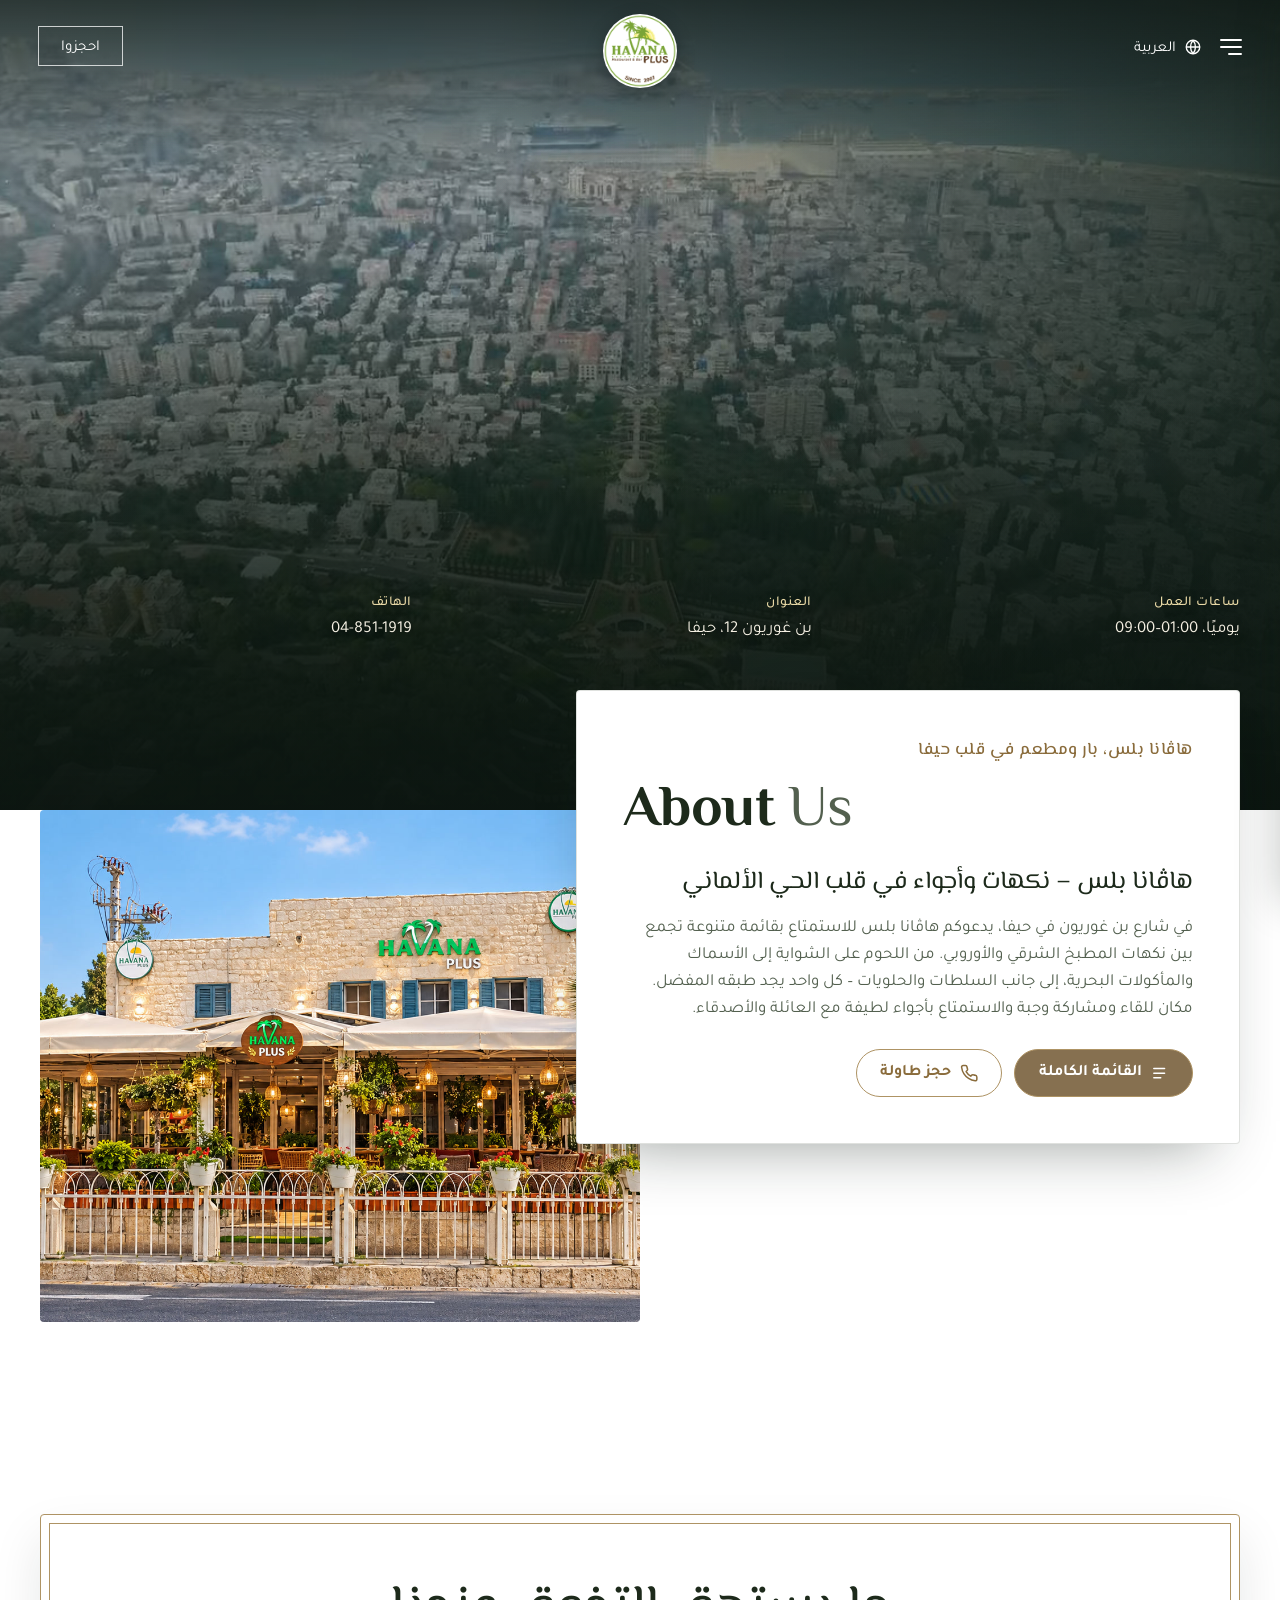
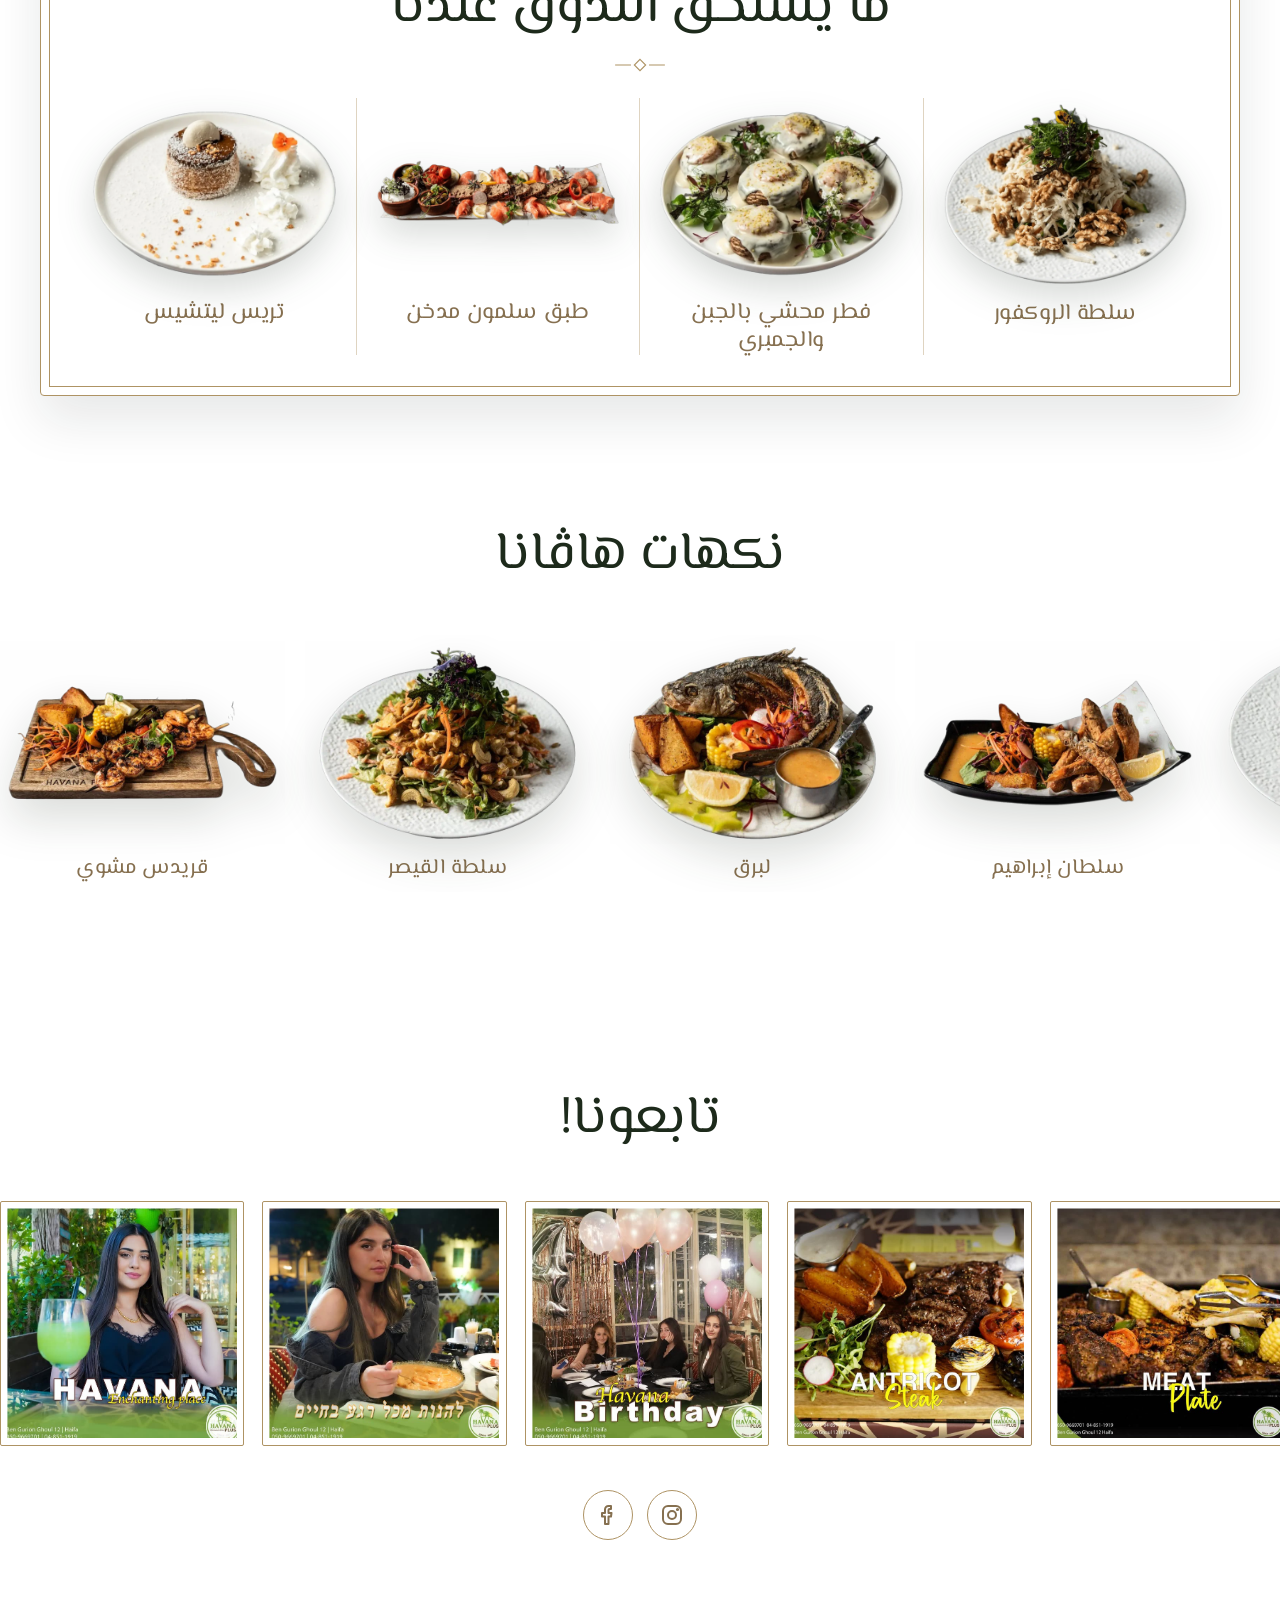
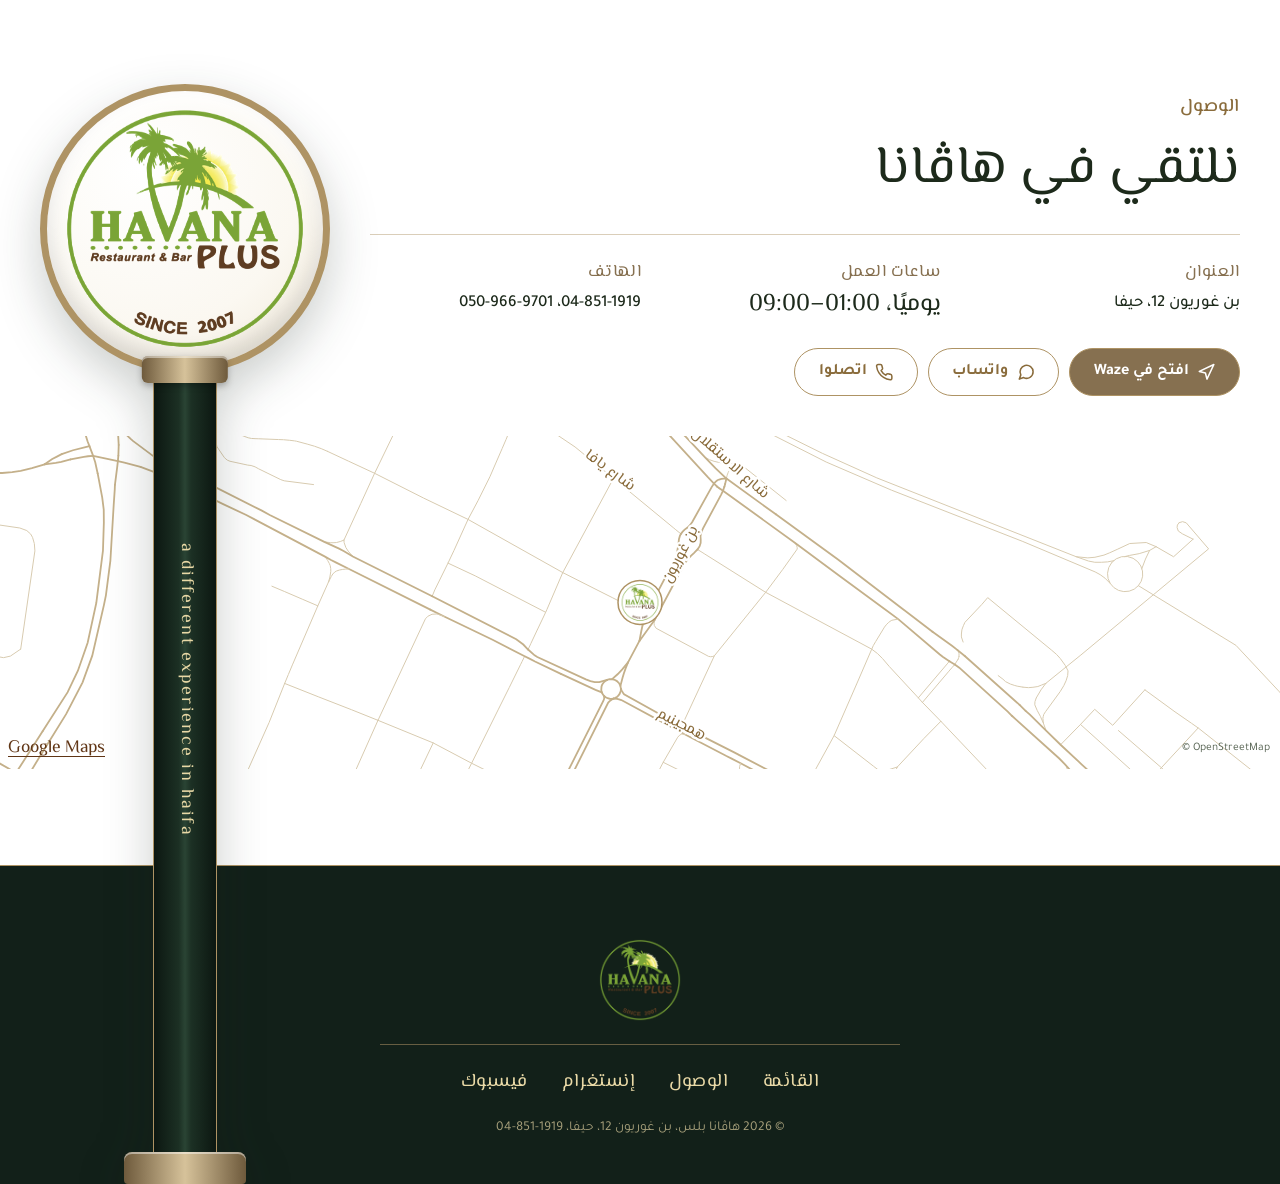
==== ar.html @ 0ad1b4ff "Count visits for the owner's Tafriti insights (t.js) Co-Authored-By: Claude Opus 5.5 <noreply@anthro" ====
<!DOCTYPE html>
<html lang="ar" dir="rtl">
<head>
<meta charset="utf-8">
<meta name="viewport" content="width=device-width, initial-scale=1">
<title>هاڤانا بلس، مطعم وبار في حيفا منذ 2007</title>
<meta name="description" content="مطعم وبار في بن غوريون 12، حيفا، عند سفح الحدائق البهائية. مشاوي، أسماك ومأكولات بحرية، باستا، كوكتيلات وأراجيل، منذ 2007. قائمة رقمية بالعربية والعبرية والإنجليزية والروسية.">
<meta name="theme-color" content="#122019">
<meta property="og:title" content="هاڤانا بلس، مطعم وبار في حيفا">
<meta property="og:description" content="مشاوي، أسماك ومأكولات بحرية، كوكتيلات وأراجيل في بن غوريون 12، حيفا. منذ 2007.">
<meta property="og:image" content="https://havanaplushaifa.com/assets/img/menu/meat-platter.jpg">
<link rel="icon" href="assets/img/favicon-48.png" type="image/png">
<link rel="apple-touch-icon" href="assets/img/favicon-180.png">
<link rel="alternate" hreflang="he" href="https://havanaplushaifa.com/">
<link rel="alternate" hreflang="ar" href="https://havanaplushaifa.com/ar.html">
<link rel="alternate" hreflang="en" href="https://havanaplushaifa.com/en.html">
<link rel="alternate" hreflang="ru" href="https://havanaplushaifa.com/ru.html">
<link rel="preconnect" href="https://fonts.googleapis.com">
<link rel="preconnect" href="https://fonts.gstatic.com" crossorigin>
<link href="https://fonts.googleapis.com/css2?family=Tajawal:wght@400;500;700;800&family=Jost:wght@400;500&family=El+Messiri:wght@400;500;600;700&display=swap" rel="stylesheet">
<link rel="stylesheet" href="assets/css/styles.css?v=20261010g">
</head>
<body>

<svg width="0" height="0" style="position:absolute" aria-hidden="true" focusable="false">
  <symbol id="i-phone" viewBox="0 0 24 24"><path fill="none" stroke="currentColor" stroke-width="2" stroke-linecap="round" stroke-linejoin="round" d="M22 16.9v3a2 2 0 0 1-2.2 2 19.8 19.8 0 0 1-8.6-3.1 19.5 19.5 0 0 1-6-6A19.8 19.8 0 0 1 2.1 4.2 2 2 0 0 1 4.1 2h3a2 2 0 0 1 2 1.7c.1.9.4 1.8.7 2.7a2 2 0 0 1-.5 2.1L8 9.8a16 16 0 0 0 6 6l1.3-1.3a2 2 0 0 1 2.1-.4c.9.3 1.8.6 2.7.7a2 2 0 0 1 1.7 2z"/></symbol>
  <symbol id="i-nav" viewBox="0 0 24 24"><path fill="none" stroke="currentColor" stroke-width="2" stroke-linejoin="round" d="m3 11 19-9-9 19-2-8-8-2z"/></symbol>
  <symbol id="i-menu" viewBox="0 0 24 24"><path fill="none" stroke="currentColor" stroke-width="2" stroke-linecap="round" d="M5 6h14M5 12h14M5 18h9"/></symbol>
  <symbol id="i-chat" viewBox="0 0 24 24"><path fill="none" stroke="currentColor" stroke-width="2" stroke-linejoin="round" d="M21 11.5a8.4 8.4 0 0 1-12.3 7.5L3 21l2-5.5A8.5 8.5 0 1 1 21 11.5z"/></symbol>
  <symbol id="i-insta" viewBox="0 0 24 24"><g fill="none" stroke="currentColor" stroke-width="2"><rect x="3" y="3" width="18" height="18" rx="5"/><circle cx="12" cy="12" r="4"/><circle cx="17.5" cy="6.5" r=".6" fill="currentColor"/></g></symbol>
</svg>

<a class="skip" href="#main">انتقل إلى المحتوى</a>

<header class="site-head" data-head>
  <div class="head-inner">
    <div class="head-start">
      <a class="head-menu" href="https://tafriti.com/havana-plus/menu" aria-label="القائمة"><span class="head-burger" aria-hidden="true"></span><span class="head-menu-label">القائمة</span></a>
      <details class="lang">
          <summary aria-label="اختيار اللغة" title="اختيار اللغة">
            <svg viewBox="0 0 24 24" aria-hidden="true"><g fill="none" stroke="currentColor" stroke-width="1.8"><circle cx="12" cy="12" r="9"/><path d="M3 12h18M12 3a14 14 0 0 1 0 18M12 3a14 14 0 0 0 0 18"/></g></svg><span class="lang-label">العربية</span>
          </summary>
          <ul class="lang-menu">
            <li><a href="index.html" lang="he" hreflang="he">עברית</a></li>
            <li><a href="ar.html" lang="ar" hreflang="ar" aria-current="true">العربية</a></li>
            <li><a href="en.html" lang="en" hreflang="en">English</a></li>
            <li><a href="ru.html" lang="ru" hreflang="ru">Русский</a></li>
          </ul>
        </details>
    </div>
    <a class="head-logo" href="ar.html" aria-label="هاڤانا بلس، الصفحة الرئيسية"><img src="assets/img/logo.png" alt="" width="128" height="128"></a>
    <div class="head-end">
      <a class="head-reserve" href="tel:+97248511919">احجزوا</a>
    </div>
  </div>
</header>
<script src="assets/js/lang-menu.js" defer></script>
<script src="assets/js/site-head.js?v=20261005k" defer></script>

<main id="main">

  <section class="hero">
    <div class="shell">
      <div class="hero-grid">
        <div class="hero-media">
          <video class="hero-video" autoplay muted loop playsinline preload="auto" poster="assets/img/hero-poster.jpg" aria-label="الحدائق البهائية وبن غوريون من الأعلى، ثم سهرة في هاڤانا بلس: اللافتة، الشرفة المليئة والكوكتيلات">
            <source src="assets/video/hero-720-vp9.mp4" type='video/mp4; codecs="vp09.00.40.08"'>
            <source src="assets/video/hero-720.mp4" type="video/mp4">
          </video>
        </div>
        <script src="assets/js/hero-video.js?v=20261006h" defer></script>
      </div>
      <dl class="hero-info">
        <div><dt>ساعات العمل</dt><dd>يوميًا، <span class="ltr">09:00–01:00</span></dd></div>
        <div><dt>العنوان</dt><dd><a href="#visit">بن غوريون 12، حيفا</a></dd></div>
        <div><dt>الهاتف</dt><dd><a href="tel:+97248511919" class="ltr">04-851-1919</a></dd></div>
      </dl>
    </div>
  </section>

  <section class="section about" id="about">
    <div class="shell about-grid">
      <div class="about-card">
        <p class="eyebrow">هاڤانا بلس، بار ومطعم في قلب حيفا</p>
        <h1 class="split" lang="en" dir="ltr"><b>About</b> <span>Us</span></h1>
        <p class="about-lede">هاڤانا بلس – نكهات وأجواء في قلب الحي الألماني</p>
        <p>في شارع بن غوريون في حيفا، يدعوكم هاڤانا بلس للاستمتاع بقائمة متنوعة تجمع بين نكهات المطبخ الشرقي والأوروبي. من اللحوم على الشواية إلى الأسماك والمأكولات البحرية، إلى جانب السلطات والحلويات – كل واحد يجد طبقه المفضل. مكان للقاء ومشاركة وجبة والاستمتاع بأجواء لطيفة مع العائلة والأصدقاء.</p>
        <div class="about-actions">
          <a class="btn btn-gold" href="https://tafriti.com/havana-plus/menu"><svg><use href="#i-menu"/></svg>القائمة الكاملة</a>
          <a class="btn btn-gold-o" href="tel:+97248511919"><svg><use href="#i-phone"/></svg>حجز طاولة</a>
        </div>
      </div>
      <figure class="about-photo">
        <img src="assets/img/gallery/storefront-daylight-wide.jpg" alt="واجهة هاڤانا بلس في بن غوريون نهارًا، اللافتة الخضراء والشرفة المزهرة" width="1600" height="900" loading="lazy">
      </figure>
    </div>
  </section>

  <section class="section picks" id="picks" aria-labelledby="picks-title">
    <div class="shell">
      <div class="picks-card">
      <div class="section-head picks-head">
        <h2 class="section-title" id="picks-title">ما يستحق التذوق عندنا</h2>
      </div>
      <svg class="picks-orn" viewBox="0 0 46 12" aria-hidden="true"><path d="M1 6h14M31 6h14"/><path d="M23 1l5 5-5 5-5-5z"/></svg>
      <ul class="picks-grid">
        <li class="pick">
          <img src="assets/img/picks/sal-roquefort.webp" alt="" width="1200" height="900" loading="lazy">
          <span class="pick-name">سلطة الروكفور</span>
        </li>
        <li class="pick">
          <img src="assets/img/picks/petro-shrimps.webp" alt="" width="1200" height="900" loading="lazy">
          <span class="pick-name">فطر محشي بالجبن والجمبري</span>
        </li>
        <li class="pick">
          <img src="assets/img/picks/plate-salmon.webp" alt="" width="1200" height="900" loading="lazy">
          <span class="pick-name">طبق سلمون مدخن</span>
        </li>
        <li class="pick">
          <img src="assets/img/picks/dessert-tres-leches.webp" alt="" width="1200" height="900" loading="lazy">
          <span class="pick-name">تريس ليتشيس</span>
        </li>
      </ul>
      </div>
    </div>
  </section>

  <section class="section sig" id="kitchen" style="padding-top:0">
    <div class="shell">
      <div class="section-head sig-head">
        <h2 class="section-title">نكهات هاڤانا</h2>
      </div>
    </div>
    <div class="dish-marquee" role="region" aria-label="أطباق يرجع الناس من أجلها">
      <ul class="dish-track">
        <li><a href="https://tafriti.com/havana-plus/menu">
          <img src="assets/img/signature/shrimp-grilled.webp" alt="قريدس مشوي" width="1400" height="1000" loading="lazy">
          <span class="dish-name">قريدس مشوي</span>
        </a></li>
        <li><a href="https://tafriti.com/havana-plus/menu">
          <img src="assets/img/signature/sal-caesar.webp" alt="سلطة القيصر" width="1400" height="1000" loading="lazy">
          <span class="dish-name">سلطة القيصر</span>
        </a></li>
        <li><a href="https://tafriti.com/havana-plus/menu">
          <img src="assets/img/signature/lavrak.webp" alt="لبرق" width="1400" height="1000" loading="lazy">
          <span class="dish-name">لبرق</span>
        </a></li>
        <li><a href="https://tafriti.com/havana-plus/menu">
          <img src="assets/img/signature/barbounia.webp" alt="سلطان إبراهيم" width="1400" height="1000" loading="lazy">
          <span class="dish-name">سلطان إبراهيم</span>
        </a></li>
        <li><a href="https://tafriti.com/havana-plus/menu">
          <img src="assets/img/signature/pasta-pesto.webp" alt="باستا بيستو بالبشاميل" width="1400" height="1000" loading="lazy">
          <span class="dish-name">بيستو بالبشاميل</span>
        </a></li>
        <li><a href="https://tafriti.com/havana-plus/menu">
          <img src="assets/img/signature/pasta-fungi.webp" alt="باستا فطر بالبشاميل" width="1400" height="1000" loading="lazy">
          <span class="dish-name">فطر بالبشاميل</span>
        </a></li>
        <li><a href="https://tafriti.com/havana-plus/menu">
          <img src="assets/img/signature/dessert-biscuit.webp" alt="كعكة البسكويت" width="1400" height="1000" loading="lazy">
          <span class="dish-name">كعكة البسكويت</span>
        </a></li>
        <li><a href="https://tafriti.com/havana-plus/menu">
          <img src="assets/img/signature/dessert-pecan.webp" alt="فطيرة البيكان" width="1400" height="1000" loading="lazy">
          <span class="dish-name">فطيرة البيكان</span>
        </a></li>
        <li><a href="https://tafriti.com/havana-plus/menu">
          <img src="assets/img/signature/pasta-bolognese.webp" alt="باستا بولونيز" width="1400" height="1000" loading="lazy">
          <span class="dish-name">بولونيز</span>
        </a></li>
        <li aria-hidden="true"><a href="https://tafriti.com/havana-plus/menu" tabindex="-1">
          <img src="assets/img/signature/shrimp-grilled.webp" alt="" width="1400" height="1000" loading="lazy">
          <span class="dish-name">قريدس مشوي</span>
        </a></li>
        <li aria-hidden="true"><a href="https://tafriti.com/havana-plus/menu" tabindex="-1">
          <img src="assets/img/signature/sal-caesar.webp" alt="" width="1400" height="1000" loading="lazy">
          <span class="dish-name">سلطة القيصر</span>
        </a></li>
        <li aria-hidden="true"><a href="https://tafriti.com/havana-plus/menu" tabindex="-1">
          <img src="assets/img/signature/lavrak.webp" alt="" width="1400" height="1000" loading="lazy">
          <span class="dish-name">لبرق</span>
        </a></li>
        <li aria-hidden="true"><a href="https://tafriti.com/havana-plus/menu" tabindex="-1">
          <img src="assets/img/signature/barbounia.webp" alt="" width="1400" height="1000" loading="lazy">
          <span class="dish-name">سلطان إبراهيم</span>
        </a></li>
        <li aria-hidden="true"><a href="https://tafriti.com/havana-plus/menu" tabindex="-1">
          <img src="assets/img/signature/pasta-pesto.webp" alt="" width="1400" height="1000" loading="lazy">
          <span class="dish-name">بيستو بالبشاميل</span>
        </a></li>
        <li aria-hidden="true"><a href="https://tafriti.com/havana-plus/menu" tabindex="-1">
          <img src="assets/img/signature/pasta-fungi.webp" alt="" width="1400" height="1000" loading="lazy">
          <span class="dish-name">فطر بالبشاميل</span>
        </a></li>
        <li aria-hidden="true"><a href="https://tafriti.com/havana-plus/menu" tabindex="-1">
          <img src="assets/img/signature/dessert-biscuit.webp" alt="" width="1400" height="1000" loading="lazy">
          <span class="dish-name">كعكة البسكويت</span>
        </a></li>
        <li aria-hidden="true"><a href="https://tafriti.com/havana-plus/menu" tabindex="-1">
          <img src="assets/img/signature/dessert-pecan.webp" alt="" width="1400" height="1000" loading="lazy">
          <span class="dish-name">فطيرة البيكان</span>
        </a></li>
        <li aria-hidden="true"><a href="https://tafriti.com/havana-plus/menu" tabindex="-1">
          <img src="assets/img/signature/pasta-bolognese.webp" alt="" width="1400" height="1000" loading="lazy">
          <span class="dish-name">بولونيز</span>
        </a></li>
      </ul>
    </div>
  </section>

  <section class="section social" id="social" style="padding-top:0">
    <div class="shell">
      <h2 class="section-title social-title">تابعونا!</h2>
    </div>
    <div class="social-marquee">
      <ul class="social-track">
        <li><a href="https://www.instagram.com/havanaplus/p/Cfb6S7LquSJ/" target="_blank" rel="noopener"><img src="assets/img/instagram/ig-01.jpg" alt="ضيفة مع ليمون ونعناع على الشرفة" width="900" height="882" loading="lazy"></a></li>
        <li><a href="https://www.instagram.com/havanaplus/p/CdjQgDQKO1g/" target="_blank" rel="noopener"><img src="assets/img/instagram/ig-02.jpg" alt="مساء على شرفة هاڤانا" width="900" height="882" loading="lazy"></a></li>
        <li><a href="https://www.instagram.com/havanaplus/p/Cb3GjvYKo10/" target="_blank" rel="noopener"><img src="assets/img/instagram/ig-03.jpg" alt="عيد ميلاد مع البالونات" width="900" height="882" loading="lazy"></a></li>
        <li><a href="https://www.instagram.com/havanaplus/p/Ca9UXxuKeib/" target="_blank" rel="noopener"><img src="assets/img/instagram/ig-04.jpg" alt="ستيك وبطاطا من الشواية" width="900" height="900" loading="lazy"></a></li>
        <li><a href="https://www.instagram.com/havanaplus/p/CbAgnomKZbI/" target="_blank" rel="noopener"><img src="assets/img/instagram/ig-05.jpg" alt="مشاوي مع خبز الصاج" width="900" height="900" loading="lazy"></a></li>
        <li><a href="https://www.instagram.com/havanaplus/p/Caxqzz8KWdG/" target="_blank" rel="noopener"><img src="assets/img/instagram/ig-06.jpg" alt="ركن الأرجيلة والبيرة" width="900" height="900" loading="lazy"></a></li>
        <li><a href="https://www.instagram.com/havanaplus/p/CPG3Ck1nOLJ/" target="_blank" rel="noopener"><img src="assets/img/instagram/ig-07.jpg" alt="كوكتيلات البيت" width="900" height="900" loading="lazy"></a></li>
        <li><a href="https://www.instagram.com/havanaplus/p/CPD8LntH8oJ/" target="_blank" rel="noopener"><img src="assets/img/instagram/ig-08.jpg" alt="كنافة" width="768" height="768" loading="lazy"></a></li>
        <li aria-hidden="true"><a href="https://www.instagram.com/havanaplus/p/Cfb6S7LquSJ/" target="_blank" rel="noopener" tabindex="-1"><img src="assets/img/instagram/ig-01.jpg" alt="" width="900" height="882" loading="lazy"></a></li>
        <li aria-hidden="true"><a href="https://www.instagram.com/havanaplus/p/CdjQgDQKO1g/" target="_blank" rel="noopener" tabindex="-1"><img src="assets/img/instagram/ig-02.jpg" alt="" width="900" height="882" loading="lazy"></a></li>
        <li aria-hidden="true"><a href="https://www.instagram.com/havanaplus/p/Cb3GjvYKo10/" target="_blank" rel="noopener" tabindex="-1"><img src="assets/img/instagram/ig-03.jpg" alt="" width="900" height="882" loading="lazy"></a></li>
        <li aria-hidden="true"><a href="https://www.instagram.com/havanaplus/p/Ca9UXxuKeib/" target="_blank" rel="noopener" tabindex="-1"><img src="assets/img/instagram/ig-04.jpg" alt="" width="900" height="900" loading="lazy"></a></li>
        <li aria-hidden="true"><a href="https://www.instagram.com/havanaplus/p/CbAgnomKZbI/" target="_blank" rel="noopener" tabindex="-1"><img src="assets/img/instagram/ig-05.jpg" alt="" width="900" height="900" loading="lazy"></a></li>
        <li aria-hidden="true"><a href="https://www.instagram.com/havanaplus/p/Caxqzz8KWdG/" target="_blank" rel="noopener" tabindex="-1"><img src="assets/img/instagram/ig-06.jpg" alt="" width="900" height="900" loading="lazy"></a></li>
        <li aria-hidden="true"><a href="https://www.instagram.com/havanaplus/p/CPG3Ck1nOLJ/" target="_blank" rel="noopener" tabindex="-1"><img src="assets/img/instagram/ig-07.jpg" alt="" width="900" height="900" loading="lazy"></a></li>
        <li aria-hidden="true"><a href="https://www.instagram.com/havanaplus/p/CPD8LntH8oJ/" target="_blank" rel="noopener" tabindex="-1"><img src="assets/img/instagram/ig-08.jpg" alt="" width="768" height="768" loading="lazy"></a></li>
        <li aria-hidden="true"><a href="https://www.instagram.com/havanaplus/p/Cfb6S7LquSJ/" target="_blank" rel="noopener" tabindex="-1"><img src="assets/img/instagram/ig-01.jpg" alt="" width="900" height="882" loading="lazy"></a></li>
        <li aria-hidden="true"><a href="https://www.instagram.com/havanaplus/p/CdjQgDQKO1g/" target="_blank" rel="noopener" tabindex="-1"><img src="assets/img/instagram/ig-02.jpg" alt="" width="900" height="882" loading="lazy"></a></li>
        <li aria-hidden="true"><a href="https://www.instagram.com/havanaplus/p/Cb3GjvYKo10/" target="_blank" rel="noopener" tabindex="-1"><img src="assets/img/instagram/ig-03.jpg" alt="" width="900" height="882" loading="lazy"></a></li>
        <li aria-hidden="true"><a href="https://www.instagram.com/havanaplus/p/Ca9UXxuKeib/" target="_blank" rel="noopener" tabindex="-1"><img src="assets/img/instagram/ig-04.jpg" alt="" width="900" height="900" loading="lazy"></a></li>
        <li aria-hidden="true"><a href="https://www.instagram.com/havanaplus/p/CbAgnomKZbI/" target="_blank" rel="noopener" tabindex="-1"><img src="assets/img/instagram/ig-05.jpg" alt="" width="900" height="900" loading="lazy"></a></li>
        <li aria-hidden="true"><a href="https://www.instagram.com/havanaplus/p/Caxqzz8KWdG/" target="_blank" rel="noopener" tabindex="-1"><img src="assets/img/instagram/ig-06.jpg" alt="" width="900" height="900" loading="lazy"></a></li>
        <li aria-hidden="true"><a href="https://www.instagram.com/havanaplus/p/CPG3Ck1nOLJ/" target="_blank" rel="noopener" tabindex="-1"><img src="assets/img/instagram/ig-07.jpg" alt="" width="900" height="900" loading="lazy"></a></li>
        <li aria-hidden="true"><a href="https://www.instagram.com/havanaplus/p/CPD8LntH8oJ/" target="_blank" rel="noopener" tabindex="-1"><img src="assets/img/instagram/ig-08.jpg" alt="" width="768" height="768" loading="lazy"></a></li>
      </ul>
    </div>
    <div class="social-links">
      <a class="social-btn" href="https://www.instagram.com/havanaplus/" target="_blank" rel="noopener" aria-label="Instagram"><svg><use href="#i-insta"/></svg></a>
      <a class="social-btn" href="https://www.facebook.com/HavanaHaifa/" target="_blank" rel="noopener" aria-label="Facebook"><svg viewBox="0 0 24 24" aria-hidden="true"><path fill="none" stroke="currentColor" stroke-width="2" stroke-linejoin="round" d="M15 3h-2.5A3.5 3.5 0 0 0 9 6.5V10H6v3.5h3V21h3.5v-7.5H15l.5-3.5h-3V7a1 1 0 0 1 1-1H15z"/></svg></a>
    </div>
  </section>

  <section class="section" id="visit" style="padding-top:0">
    <div class="shell visit-grid">
      <div class="visit-card">
        <p class="eyebrow">الوصول</p>
        <h2 class="section-title">نلتقي في هاڤانا</h2>
        <dl class="visit-rows">
          <div><dt>العنوان</dt><dd>بن غوريون 12، حيفا</dd></div>
          <div><dt>ساعات العمل</dt><dd>يوميًا، <span class="ltr">09:00–01:00</span></dd></div>
          <div><dt>الهاتف</dt><dd><a href="tel:+97248511919" class="ltr">04-851-1919</a>، <a href="tel:+972509669701" class="ltr">050-966-9701</a></dd></div>
        </dl>
        <div class="visit-actions">
          <a class="btn btn-palm" href="https://waze.com/ul?q=%D7%A9%D7%93%D7%A8%D7%95%D7%AA%20%D7%91%D7%9F%20%D7%92%D7%95%D7%A8%D7%99%D7%95%D7%9F%2012%20%D7%97%D7%99%D7%A4%D7%94&amp;navigate=yes" target="_blank" rel="noopener"><svg><use href="#i-nav"/></svg>افتح في Waze</a>
          <a class="btn btn-line" href="https://wa.me/972509669701" target="_blank" rel="noopener"><svg><use href="#i-chat"/></svg>واتساب</a>
          <a class="btn btn-line" href="tel:+97248511919"><svg><use href="#i-phone"/></svg>اتصلوا</a>
        </div>
      </div>
      <div class="visit-map" id="map">
        <a class="visit-map-link" href="https://www.google.com/maps/search/?api=1&amp;query=Havana%20Plus%2C%2012%20Ben%20Gurion%20Blvd%2C%20Haifa" target="_blank" rel="noopener" aria-label="فتح موقع هاڤانا بلس في خرائط Google">
          <svg viewBox="0 0 560 660" preserveAspectRatio="xMidYMid slice" aria-hidden="true" focusable="false">
    <defs>
      <clipPath id="map-pin-clip"><circle cx="280" cy="330" r="21"/></clipPath>
    </defs>
    <path class="map-street is-main" d="M-604.1 888.4 L-609.7 897.7"/>
    <path class="map-street is-main" d="M655.9 704.9 L651.5 704.2 L646.7 702.6 L458.6 604.4 L450.1 600.0 L358.6 553.6 L344.8 547.0 L251.4 495.2 L249.7 492.8 L246.9 488.0 L245.7 485.3"/>
    <path class="map-street is-main" d="M215.5 498.2 L215.7 502.6 L214.5 506.2 L121.6 690.8"/>
    <path class="map-street is-main" d="M-77.8 1118.7 L-77.0 1111.8 L-75.6 1105.7 L-71.7 1095.8 L-24.2 1000.5 L3.3 946.4"/>
    <path class="map-street" d="M-190.8 541.9 L-91.6 582.5 L-22.6 619.0 L40.7 650.5 L121.6 690.8"/>
    <path class="map-street is-main" d="M650.5 720.7 L651.6 726.2 L654.1 731.2 L658.5 735.9 L664.0 739.1 L670.2 740.6 L676.6 740.1 L682.5 737.8 L687.5 733.8"/>
    <path class="map-street" d="M742.3 625.8 L713.2 634.9"/>
    <path class="map-street" d="M383.3 234.9 L391.5 240.0 L395.3 242.4 L505.8 311.9"/>
    <path class="map-street" d="M1244.5 971.3 L1281.3 1001.8 L1324.4 1041.5 L1346.5 1061.9 L1368.6 1078.8 L1386.3 1087.7 L1391.9 1090.5"/>
    <path class="map-street" d="M1036.9 1162.4 L1012.4 1194.6 L998.1 1205.1 L968.4 1225.8 L938.0 1262.7 L912.7 1296.0"/>
    <path class="map-street" d="M491.9 1017.5 L553.4 1052.8 L570.6 1063.5 L628.5 1093.3 L676.5 1130.8 L730.5 1165.0 L862.6 1258.8"/>
    <path class="map-street" d="M955.5 1468.9 L913.1 1435.0 L875.2 1404.3 L861.3 1392.9"/>
    <path class="map-street" d="M1146.8 1407.9 L1138.6 1417.2 L1120.9 1437.0 L1069.5 1498.5"/>
    <path class="map-street" d="M1168.7 1410.4 L1162.0 1412.1 L1156.9 1414.4 L1152.1 1417.2 L1147.7 1418.8 L1143.5 1417.5 L1138.6 1417.2"/>
    <path class="map-street" d="M1034.2 1493.3 L994.1 1364.1 L991.0 1356.3 L985.9 1349.3 L979.7 1343.6 L921.1 1299.1 L917.9 1299.1 L916.4 1300.1"/>
    <path class="map-street" d="M-348.0 844.0 L-342.5 844.4 L-338.6 843.8 L-334.9 843.0 L-330.2 840.8 L-282.6 747.6 L-190.8 541.9"/>
    <path class="map-street is-main" d="M-658.7 -802.0 L-669.9 -777.7"/>
    <path class="map-street" d="M558.2 222.7 L561.4 227.7 L562.4 231.1 L562.5 234.2 L536.5 270.8 L505.8 311.9 L413.6 426.0 L360.1 541.2 L357.9 543.4 L352.1 546.3 L344.8 547.0"/>
    <path class="map-street" d="M353.5 206.9 L344.4 199.5 L340.8 196.5 L232.3 107.2 L163.3 50.7 L123.5 23.9 L89.3 4.3"/>
    <path class="map-street" d="M413.6 426.0 L409.8 427.4 L406.7 427.6 L403.2 427.0 L309.0 376.5 L305.7 371.4 L305.4 368.3 L305.6 365.2 L306.2 361.7"/>
    <path class="map-street" d="M62.4 -30.8 L58.5 -30.1 L54.9 -28.3 L52.0 -25.7 L49.3 -21.2 L48.4 -17.2 L48.7 -13.2 L50.0 -9.4 L52.5 -5.9 L55.9 -3.4 L59.8 -1.8 L64.0 -1.5 L68.2 -2.4 L72.5 -4.9 L75.7 -8.7 L77.4 -13.3 L77.6 -18.1 L76.1 -22.8 L73.3 -26.7 L70.1 -29.0 L66.3 -30.4 L62.4 -30.8"/>
    <path class="map-street" d="M55.9 -3.4 L39.3 37.3 L32.4 53.3 L20.2 81.3 L10.3 104.3 L-10.8 146.7 L-29.0 180.9 L-54.4 237.0 L-65.0 259.4 L-88.7 307.5 L-93.4 318.9"/>
    <path class="map-street" d="M-196.9 98.0 L-108.7 142.6 L-29.0 180.9 L141.2 276.4"/>
    <path class="map-street is-main" d="M-822.7 647.3 L-814.8 634.0 L-800.9 610.8 L-751.2 530.8 L-721.6 473.7 L-704.2 425.7 L-683.1 334.0 L-679.7 317.3 L-671.7 255.5 L-670.0 227.2 L-665.7 155.0 L-663.8 126.9 L-663.5 118.8"/>
    <path class="map-street" d="M-220.1 1057.2 L-268.9 1135.6 L-280.7 1185.7 L-271.2 1206.6 L-255.6 1231.0"/>
    <path class="map-street" d="M856.1 895.3 L827.4 949.5 L808.6 1007.5"/>
    <path class="map-street" d="M1043.7 621.0 L1046.4 625.2 L1047.6 629.4 L1047.3 635.5 L1046.2 641.9 L1043.2 649.8 L1039.2 656.8 L983.6 722.1"/>
    <path class="map-street" d="M251.4 752.1 L129.7 696.1"/>
    <path class="map-street" d="M-924.1 1047.4 L-1022.5 993.6"/>
    <path class="map-street is-main" d="M-335.7 -438.9 L-345.1 -440.9 L-352.4 -443.2 L-373.4 -451.3"/>
    <path class="map-street" d="M-924.1 1047.4 L-858.1 1038.9 L-774.6 1092.2 L-693.3 1134.5 L-681.5 1140.6 L-611.8 1156.5 L-598.5 1159.5 L-518.8 1194.8 L-416.9 1262.6 L-402.9 1271.8 L-327.1 1301.1 L-306.8 1308.9 L-211.4 1352.4 L-126.3 1382.1 L-85.3 1396.8 L-59.9 1403.5 L-12.9 1416.0 L39.3 1430.3 L46.2 1430.6 L51.7 1429.7 L55.1 1427.4"/>
    <path class="map-street" d="M-687.3 1322.4 L-657.9 1319.3 L-628.6 1320.9 L-528.8 1378.1 L-514.7 1383.7 L-492.7 1392.3 L-481.1 1396.8 L-430.0 1428.8"/>
    <path class="map-street" d="M55.1 1427.4 L70.1 1398.7 L144.9 1255.4 L147.7 1250.0"/>
    <path class="map-street" d="M109.2 1444.9 L81.0 1439.4 L66.2 1436.5 L60.0 1434.0 L56.8 1431.1 L55.1 1427.4"/>
    <path class="map-street" d="M-268.9 1135.6 L-309.0 1114.3 L-326.8 1104.8 L-374.3 1089.5 L-427.3 1083.2 L-548.8 1080.3 L-609.1 1073.4 L-629.5 1076.5"/>
    <path class="map-street" d="M-948.6 149.8 L-925.5 111.0 L-915.3 92.1"/>
    <path class="map-street" d="M-1042.3 356.1 L-892.4 424.2 L-863.6 429.3 L-851.3 426.5 L-832.8 413.9"/>
    <path class="map-street" d="M-832.8 413.9 L-807.3 237.4 L-808.3 224.3 L-811.5 213.2 L-814.9 207.2 L-821.9 200.9 L-834.4 196.3 L-874.7 190.4 L-948.6 149.8"/>
    <path class="map-street" d="M-252.0 218.1 L-221.6 152.0 L-196.9 98.0 L-162.0 26.1 L-157.4 15.7 L-141.5 -20.2 L-123.0 -60.3"/>
    <path class="map-street" d="M-196.9 98.0 L-244.2 76.0 L-281.7 58.5"/>
    <path class="map-street" d="M-543.0 -102.8 L-531.8 -124.0 L-469.6 -97.7 L-448.8 -92.3 L-437.6 -90.6 L-371.2 -62.3"/>
    <path class="map-street" d="M-344.3 -322.9 L-411.9 -187.7"/>
    <path class="map-street" d="M-940.3 738.9 L-925.2 707.1 L-965.5 664.5"/>
    <path class="map-street" d="M570.6 1063.5 L567.3 1084.1 L561.6 1131.2 L561.5 1183.2 L567.3 1230.6 L568.9 1243.7 L569.0 1277.8 L573.9 1289.7 L582.2 1303.2 L583.8 1310.3 L587.3 1323.2 L599.2 1430.7 L604.7 1494.7"/>
    <path class="map-street" d="M604.7 1494.7 L679.7 1403.1 L723.6 1364.3 L796.5 1326.4 L820.2 1306.1 L839.7 1289.7 L854.1 1272.6 L862.6 1258.8"/>
    <path class="map-street" d="M1225.5 1350.1 L1206.8 1331.4 L1199.7 1324.2 L1144.2 1272.4 L1123.7 1251.8 L1058.1 1179.2 L1036.9 1162.4 L1004.7 1136.1 L942.4 1097.0"/>
    <path class="map-street" d="M628.5 1093.3 L683.9 987.2 L764.0 875.0"/>
    <path class="map-street" d="M679.7 1403.1 L743.5 1449.4"/>
    <path class="map-street" d="M147.7 1250.0 L150.5 1244.4 L209.2 1129.7 L245.2 1056.2 L334.6 881.4"/>
    <path class="map-street" d="M409.4 1220.3 L351.9 1194.0 L209.2 1129.7"/>
    <path class="map-street" d="M351.9 1194.0 L285.8 1323.3"/>
    <path class="map-street" d="M1237.4 1446.2 L1208.5 1420.4 L1202.5 1416.8 L1196.5 1414.0 L1189.9 1411.3 L1183.0 1409.9 L1176.2 1409.5 L1168.7 1410.4"/>
    <path class="map-street" d="M-190.8 541.9 L-238.0 523.0 L-298.3 499.5 L-358.5 475.6"/>
    <path class="map-street" d="M1215.1 1030.5 L1217.1 1033.0 L1218.2 1038.1 L1216.9 1042.1 L1187.8 1081.4 L1159.1 1116.7"/>
    <path class="map-street" d="M1237.5 1150.8 L1260.9 1123.1 L1290.9 1085.0"/>
    <path class="map-street is-main" d="M1556.7 1039.6 L1467.3 975.4 L1437.7 952.1"/>
    <path class="map-street" d="M1537.9 806.8 L1436.4 688.6"/>
    <path class="map-street" d="M1298.1 824.5 L1304.8 817.8 L1321.4 800.2"/>
    <path class="map-street" d="M1419.7 668.0 L1408.0 654.4 L1283.0 555.6 L1271.0 547.2 L1240.7 526.2"/>
    <path class="map-street" d="M1421.1 689.5 L1424.8 691.1 L1428.9 691.5 L1432.9 690.6 L1436.4 688.6 L1439.2 685.5 L1440.9 681.7 L1441.3 677.6 L1440.5 673.5 L1438.4 669.9 L1435.3 667.1 L1431.5 665.5 L1427.3 665.0 L1423.3 665.9 L1419.7 668.0 L1416.8 671.4 L1415.1 675.4 L1414.9 679.5 L1415.9 683.4 L1418.0 686.9 L1421.1 689.5"/>
    <path class="map-street" d="M-199.3 -431.6 L-201.1 -436.8 L-203.4 -442.4 L-207.8 -448.3 L-212.8 -453.1 L-250.8 -482.1 L-312.5 -525.7 L-316.4 -529.5 L-318.9 -534.5 L-318.8 -539.7"/>
    <path class="map-street" d="M-59.8 -494.1 L-82.8 -532.5 L-119.4 -591.0 L-122.7 -598.0 L-124.6 -606.0 L-123.2 -622.4 L-124.1 -640.2 L-126.6 -650.3 L-129.9 -656.5 L-139.4 -666.1 L-150.6 -675.5 L-175.5 -688.9 L-189.2 -693.0 L-263.2 -706.9 L-269.7 -706.2 L-273.7 -704.1"/>
    <path class="map-street" d="M-293.0 -586.4 L-384.4 -633.2 L-396.9 -651.4 L-414.5 -671.3 L-433.1 -684.2"/>
    <path class="map-street" d="M-318.8 -539.7 L-311.4 -552.6 L-307.3 -559.7 L-305.0 -563.9 L-293.0 -586.4 L-284.3 -605.0 L-278.8 -621.7 L-276.2 -638.2 L-274.7 -657.5 L-276.2 -695.7 L-275.6 -700.0 L-273.7 -704.1"/>
    <path class="map-street" d="M-318.8 -539.7 L-328.4 -524.3 L-347.1 -493.9 L-369.0 -459.5 L-373.4 -451.3"/>
    <path class="map-street" d="M451.1 1181.5 L463.5 1186.3 L474.9 1188.6 L495.9 1189.3 L515.2 1188.5 L561.5 1183.2"/>
    <path class="map-street" d="M409.4 1220.3 L468.9 1240.6 L490.8 1248.6 L496.8 1250.5 L569.0 1277.8"/>
    <path class="map-street" d="M1005.1 547.7 L1004.4 543.4 L1004.0 538.4 L1004.5 535.3 L1005.6 531.1 L1008.7 526.4 L1035.0 490.3 L1041.5 479.6 L1045.6 470.8 L1048.5 461.5 L1049.1 453.1 L1044.2 443.3 L1035.1 430.7 L1028.5 423.5 L1019.8 416.0 L904.8 321.4 L894.1 333.8 L863.9 365.8 L861.4 371.2 L859.5 376.0 L858.4 379.3 L857.5 386.8 L857.5 392.1 L860.6 401.2"/>
    <path class="map-street" d="M1248.8 186.8 L1245.6 190.9 L1245.1 195.5 L1247.2 201.7 L1254.6 206.8 L1273.8 216.4"/>
    <path class="map-street" d="M968.1 482.3 L957.7 480.5 L952.4 479.0 L945.5 476.7 L936.9 472.4 L932.2 468.0 L923.6 461.5"/>
    <path class="map-street" d="M1009.2 475.5 L1072.2 424.5 L1301.7 233.8 L1261.5 187.0 L1255.0 184.9 L1248.8 186.8"/>
    <path class="map-street" d="M1009.7 560.4 L1005.1 547.7 L999.4 534.7 L993.8 524.3 L989.4 514.0 L989.7 508.3 L992.1 501.5"/>
    <path class="map-street" d="M251.4 752.1 L417.3 821.4"/>
    <path class="map-street" d="M581.2 655.2 L591.2 637.9 L628.8 569.4 L668.9 477.6"/>
    <path class="map-street" d="M110.5 347.8 L-16.1 282.3 L-65.0 259.4"/>
    <path class="map-street is-main" d="M544.4 895.1 L549.4 899.6 L554.0 900.2 L558.8 899.4 L564.2 896.6 L571.7 891.5 L582.9 880.5 L590.0 871.9 L594.2 866.0 L595.7 862.5 L596.5 858.7 L596.8 853.9 L596.1 850.6 L592.9 846.8 L589.5 844.8 L586.2 843.8 L582.6 843.5 L577.9 845.3 L573.2 847.8 L568.9 851.3 L555.8 864.7 L549.4 872.4 L545.7 879.3 L544.0 886.7"/>
    <path class="map-street" d="M713.2 634.9 L699.4 624.2 L628.8 569.4"/>
    <path class="map-street" d="M1012.1 750.6 L944.5 849.9"/>
    <path class="map-street" d="M-381.4 300.9 L-359.2 310.3 L-325.9 324.6 L-298.9 336.2"/>
    <path class="map-street" d="M-580.5 -372.6 L-548.0 -360.6 L-431.8 -316.8 L-427.0 -312.6 L-425.3 -308.5 L-424.1 -303.7 L-425.2 -299.3 L-467.1 -209.3"/>
    <path class="map-street" d="M-707.9 -301.3 L-669.0 -408.5"/>
    <path class="map-street" d="M245.2 1056.2 L126.7 995.0"/>
    <path class="map-street" d="M-177.4 762.6 L-91.6 582.5"/>
    <path class="map-street" d="M-282.6 747.6 L-249.6 761.9 L-247.1 756.8 L-236.5 734.5 L-177.4 762.6"/>
    <path class="map-street" d="M78.9 414.7 L83.7 404.3 L95.9 378.4"/>
    <path class="map-street" d="M414.3 882.2 L417.3 821.4 L487.7 709.9"/>
    <path class="map-street" d="M487.7 709.9 L408.7 660.3 L321.7 617.3"/>
    <path class="map-street" d="M-279.3 -347.3 L-263.8 -344.2 L-260.3 -344.1 L-256.8 -345.4 L-237.1 -368.7 L-216.3 -392.4 L-206.9 -405.3 L-203.0 -414.6 L-201.9 -418.6 L-200.7 -423.4 L-199.3 -431.6"/>
    <path class="map-street" d="M26.3 -363.5 L-5.0 -339.2 L-10.5 -337.0 L-15.2 -335.6 L-19.6 -335.5 L-23.0 -337.1 L-27.1 -340.3 L-30.9 -344.5 L-41.4 -363.8 L-78.6 -415.9 L-95.0 -439.0 L-105.6 -457.1 L-115.4 -472.6 L-125.3 -489.1 L-133.7 -502.2 L-138.9 -506.8 L-143.7 -510.0 L-150.0 -511.5 L-224.5 -516.3 L-236.4 -517.6 L-245.6 -521.1 L-256.4 -527.6 L-260.9 -534.1 L-263.1 -541.4 L-262.6 -547.6 L-260.3 -556.5 L-253.3 -573.0 L-293.0 -586.4"/>
    <path class="map-street" d="M-87.1 -703.5 L-89.6 -710.0 L-93.8 -715.7 L-99.3 -720.2 L-103.5 -722.3 L-111.5 -724.1 L-119.7 -723.6 L-127.4 -720.5 L-133.8 -715.4 L-137.4 -710.5 L-139.9 -704.9 L-141.1 -696.2 L-139.5 -687.6 L-135.2 -679.9 L-128.8 -674.0 L-121.0 -670.4 L-112.5 -669.4 L-104.1 -671.1 L-96.7 -675.3 L-90.9 -681.6 L-87.3 -689.3 L-86.2 -696.4 L-87.1 -703.5"/>
    <path class="map-street" d="M1131.6 255.0 L1120.3 257.2 L1109.0 257.9 L1097.2 257.9 L1086.0 255.7 L1063.8 247.9 L705.6 106.3 L607.6 62.1 L298.2 -91.0 L247.3 -118.2 L234.1 -128.0 L223.4 -136.8 L204.7 -157.1 L110.0 -298.9 L27.7 -443.6 L-19.5 -524.1 L-31.0 -543.8 L-44.0 -566.0 L-82.2 -656.1 L-87.1 -674.3 L-87.3 -689.3"/>
    <path class="map-street" d="M1273.8 216.4 L1238.8 248.0 L1207.4 229.9"/>
    <path class="map-street" d="M1180.0 -554.7 L1180.8 -576.2 L1179.4 -586.3 L1175.6 -593.0 L1170.5 -597.6 L1043.8 -651.2 L1003.8 -668.2 L569.2 -852.2"/>
    <path class="map-street" d="M-103.5 -722.3 L-110.2 -729.3 L-116.2 -737.0 L-126.0 -761.2 L-136.7 -791.0"/>
    <path class="map-street" d="M17.8 -726.4 L0.9 -736.1 L-20.1 -741.3 L-40.5 -738.7 L-64.0 -730.0 L-79.0 -724.4 L-90.2 -721.6 L-99.3 -720.2"/>
    <path class="map-street" d="M1127.7 258.4 L1122.3 267.3 L1120.1 277.6 L1121.1 287.3 L1125.1 296.1 L1131.5 303.4 L1139.9 308.4 L1149.3 310.6 L1159.0 309.8 L1168.1 306.2 L1175.5 299.9 L1180.6 292.0 L1183.2 282.9 L1182.9 273.5 L1181.6 269.7 L1179.9 264.5 L1174.4 256.9 L1166.0 250.7 L1156.0 247.6 L1150.6 247.8 L1145.5 247.9 L1135.7 251.7 L1131.6 255.0 L1127.7 258.4"/>
    <path class="map-street" d="M1207.4 229.9 L1195.7 236.6"/>
    <path class="map-street" d="M1272.2 1189.9 L1315.4 1255.6"/>
    <path class="map-street" d="M1315.4 1255.6 L1378.6 1161.2 L1382.6 1155.2"/>
    <path class="map-street" d="M1329.4 1120.2 L1272.2 1189.9 L1246.8 1218.2 L1234.5 1226.1 L1230.5 1228.2"/>
    <path class="map-street is-main" d="M232.4 502.8 L239.0 503.4 L242.3 504.1 L246.5 505.5 L349.2 560.9 L362.0 567.8 L435.3 606.1 L444.7 610.7 L460.8 619.1 L642.0 714.5 L650.5 720.7"/>
    <path class="map-street" d="M628.5 1093.3 L616.7 1148.0 L607.7 1192.9 L598.7 1237.6 L591.1 1275.8 L582.2 1303.2"/>
    <path class="map-street" d="M532.8 1508.3 L478.8 1394.9 L487.7 1380.7 L475.7 1350.9"/>
    <path class="map-street" d="M584.0 1490.0 L531.2 1374.7 L510.2 1321.6 L496.4 1282.2 L496.8 1250.5"/>
    <path class="map-street" d="M462.2 1325.2 L454.8 1302.4 L457.8 1273.1 L468.9 1240.6"/>
    <path class="map-street is-main" d="M687.5 733.8 L695.9 737.2 L811.8 795.0 L896.1 837.8 L902.2 841.1 L912.0 846.6 L995.1 892.0 L1003.8 897.8 L1012.5 904.9 L1019.1 910.6 L1022.7 914.5 L1031.6 924.6"/>
    <path class="map-street" d="M547.2 1311.1 L583.8 1310.3"/>
    <path class="map-street" d="M636.9 916.0 L615.7 941.8 L683.9 987.2"/>
    <path class="map-street" d="M707.7 1206.6 L730.5 1165.0"/>
    <path class="map-street" d="M1356.8 742.1 L1352.2 743.0 L1348.3 742.7 L1216.9 627.0"/>
    <path class="map-street" d="M1281.3 1001.8 L1307.1 970.8"/>
    <path class="map-street" d="M600.7 741.8 L523.0 678.6 L463.3 637.7 L460.9 634.3 L458.9 629.3 L459.0 625.0 L460.8 619.1"/>
    <path class="map-street" d="M1189.6 655.6 L1216.9 627.0 L1283.0 555.6"/>
    <path class="map-street" d="M1271.9 941.0 L1244.5 971.3"/>
    <path class="map-street" d="M1307.1 970.8 L1271.9 941.0"/>
    <path class="map-street" d="M1271.9 941.0 L1266.4 935.3 L1308.6 887.3 L1319.6 874.7"/>
    <path class="map-street" d="M1175.5 299.9 L1350.9 407.2 L1429.2 490.9 L1483.8 555.5 L1517.7 625.2"/>
    <path class="map-street" d="M1415.1 675.4 L1356.8 742.1 L1348.7 750.5 L1318.8 786.5"/>
    <path class="map-street" d="M1469.1 910.6 L1450.6 895.0 L1476.9 868.0 L1478.4 864.2 L1479.1 860.3 L1477.6 857.0 L1475.8 854.4 L1448.9 830.4 L1368.1 759.0 L1366.6 755.0 L1366.6 751.9 L1367.3 748.5"/>
    <path class="map-street" d="M-403.6 1354.1 L-450.5 1325.0 L-487.1 1302.4 L-597.1 1249.7 L-647.9 1235.8 L-715.0 1217.4 L-719.9 1215.9 L-793.9 1194.5 L-805.1 1192.0 L-808.6 1191.3"/>
    <path class="map-street is-main" d="M-709.3 49.2 L-718.1 51.5 L-738.8 56.6 L-759.1 63.6"/>
    <path class="map-street" d="M542.6 146.9 L465.6 85.6"/>
    <path class="map-street is-main" d="M27.3 898.2 L39.5 897.2 L58.5 895.4"/>
    <path class="map-street is-main" d="M27.3 898.2 L31.8 889.4 L43.7 865.5"/>
    <path class="map-street is-main" d="M44.4 844.5 L20.4 890.0 L16.1 899.1"/>
    <path class="map-street" d="M-115.4 -472.6 L-84.5 -486.1 L-74.2 -486.9 L-64.7 -490.5 L-59.8 -494.1"/>
    <path class="map-street" d="M366.4 1325.5 L409.4 1220.3 L430.7 1172.3 L464.5 1087.6 L480.7 1044.9 L491.9 1017.5"/>
    <path class="map-street is-main" d="M-647.1 874.3 L-839.4 784.9"/>
    <path class="map-street is-main" d="M-571.9 908.8 L-556.2 915.5"/>
    <path class="map-street" d="M366.4 1325.5 L360.6 1333.2 L355.2 1341.1 L350.5 1350.0 L346.8 1358.7"/>
    <path class="map-street is-main" d="M346.8 1358.7 L333.9 1350.7 L285.8 1323.3"/>
    <path class="map-street is-main" d="M345.1 1395.4 L346.8 1358.7"/>
    <path class="map-street is-main" d="M-656.0 -770.8 L-644.9 -795.2"/>
    <path class="map-street is-main" d="M1393.6 1445.8 L1331.4 1371.3 L1284.4 1304.7 L1272.4 1289.4 L1230.5 1228.2 L1202.3 1194.6 L1185.1 1175.0 L1171.9 1153.0 L1159.1 1116.7 L1145.5 1084.0 L1118.7 1023.4 L1116.3 1012.1"/>
    <path class="map-street" d="M1098.9 833.3 L1048.4 899.0 L1045.1 901.2 L1042.0 902.4 L1038.7 902.4"/>
    <path class="map-street" d="M764.0 875.0 L635.8 861.0 L620.8 860.0"/>
    <path class="map-street" d="M1031.6 924.6 L1022.5 927.9 L1014.2 929.9 L1005.5 929.9 L992.3 927.4 L856.1 895.3"/>
    <path class="map-street" d="M-740.4 -314.2 L-731.7 -311.0 L-707.9 -301.3 L-624.7 -271.0 L-467.1 -209.3 L-411.9 -187.7 L-403.4 -184.4 L-327.2 -153.6 L-279.8 -135.2 L-219.2 -110.7 L-214.8 -108.9 L-202.5 -103.6 L-157.3 -84.0 L-125.8 -70.4"/>
    <path class="map-street" d="M-785.4 -289.3 L-784.8 -297.0 L-782.5 -303.5 L-777.1 -310.4 L-772.7 -313.0 L-767.9 -314.3 L-740.4 -314.2"/>
    <path class="map-street" d="M-163.3 891.1 L-159.3 890.2 L-156.2 888.9 L-151.9 884.5 L-147.8 875.5 L-115.1 802.7 L-22.6 619.0 L25.7 521.8 L45.0 483.1 L65.2 442.1 L68.3 435.9 L72.7 426.7"/>
    <path class="map-street" d="M-286.0 247.7 L-281.0 255.0 L-278.2 260.2 L-276.6 264.0 L-275.7 269.3 L-275.6 274.3 L-277.2 284.4 L-279.6 293.1"/>
    <path class="map-street is-main" d="M16.1 899.1 L27.3 898.2"/>
    <path class="map-street is-main" d="M-150.7 881.8 L-176.0 876.7 L-244.2 861.5 L-328.4 838.6 L-346.0 834.1 L-451.0 809.0 L-471.4 802.9 L-477.5 799.8 L-486.2 793.6"/>
    <path class="map-street is-main" d="M16.1 899.1 L10.5 910.4 L1.1 927.5"/>
    <path class="map-street is-main" d="M147.7 1250.0 L27.5 1186.5"/>
    <path class="map-street is-main" d="M1398.1 947.3 L1443.4 980.0"/>
    <path class="map-street is-main" d="M429.1 129.5 L558.2 222.7 L636.3 280.6 L744.0 360.0 L818.2 423.2 L823.9 427.7 L835.9 435.7"/>
    <path class="map-street is-main" d="M1130.6 976.9 L1139.8 980.1 L1146.6 983.5 L1153.5 987.4 L1177.1 1003.5 L1215.1 1030.5 L1255.0 1057.9 L1277.4 1073.4 L1290.9 1085.0 L1305.1 1097.9 L1329.4 1120.2 L1339.0 1127.4 L1376.0 1149.9 L1382.6 1155.2"/>
    <path class="map-street is-main" d="M1431.9 1180.7 L1426.3 1173.2 L1420.5 1166.6 L1411.3 1158.1"/>
    <path class="map-street" d="M1130.6 976.9 L1141.5 975.6 L1148.0 973.1 L1154.8 969.1 L1161.4 963.0 L1195.1 926.5 L1270.6 844.5 L1277.6 836.8"/>
    <path class="map-street is-main" d="M902.1 828.3 L817.9 783.9 L803.2 776.5 L701.5 725.4 L693.5 721.2"/>
    <path class="map-street is-main" d="M383.3 234.9 L387.2 228.9 L389.0 223.2 L389.1 217.6 L388.7 211.6 L389.3 206.4 L390.7 202.6 L393.5 196.4 L425.6 136.7 L429.1 129.5"/>
    <path class="map-street is-main" d="M-519.6 104.4 L-582.9 74.2 L-589.1 71.2"/>
    <path class="map-street is-main" d="M-347.6 -414.2 L-322.7 -392.4 L-279.3 -347.3 L-261.7 -331.2 L-255.8 -326.4 L-199.7 -280.1 L-178.9 -260.9 L-75.5 -171.8 L-64.2 -160.2 L-57.3 -153.2 L-51.9 -147.6 L-20.5 -115.4 L-1.6 -96.8"/>
    <path class="map-street is-main" d="M654.1 731.2 L654.6 735.1 L654.5 738.9 L653.1 743.5 L644.2 758.4 L591.3 834.2 L587.6 838.2 L582.6 843.5"/>
    <path class="map-street is-main" d="M621.2 815.1 L666.4 748.7 L671.1 744.4 L676.6 740.1"/>
    <path class="map-street is-main" d="M1411.4 1191.5 L1443.5 1233.6 L1459.8 1252.1 L1465.2 1257.7"/>
    <path class="map-street is-main" d="M220.8 469.4 L206.8 473.3 L198.7 473.4 L190.9 471.6 L182.7 468.4 L95.5 428.1 L90.6 425.2 L78.9 414.7"/>
    <path class="map-street is-main" d="M-789.7 81.8 L-812.6 88.8 L-832.8 93.7 L-848.1 95.9 L-866.1 97.5 L-876.6 97.5 L-888.1 96.9 L-895.9 96.1 L-902.9 95.0 L-915.3 92.1 L-920.4 89.6 L-968.1 73.5"/>
    <path class="map-street is-main" d="M-702.6 66.8 L-658.2 76.2"/>
    <path class="map-street is-main" d="M-663.3 9.2 L-707.5 -39.6 L-719.5 -60.9 L-722.5 -68.4 L-732.2 -88.8 L-735.0 -97.5 L-749.3 -153.9 L-776.4 -249.8 L-785.4 -289.3 L-788.5 -304.6 L-789.5 -311.0 L-794.2 -342.6 L-795.1 -370.3 L-794.7 -388.7 L-794.3 -400.0 L-793.3 -415.6 L-791.0 -432.5 L-781.7 -463.4"/>
    <path class="map-street is-main" d="M-789.7 81.8 L-769.8 79.1 L-759.9 77.4 L-743.2 73.2"/>
    <path class="map-street is-main" d="M-527.9 124.4 L-470.0 152.9 L-427.5 172.9 L-410.1 182.1 L-286.0 247.7 L-275.2 253.7 L-265.8 258.6 L-242.8 270.0 L-96.8 343.0"/>
    <path class="map-street is-main" d="M-702.6 66.8 L-698.9 78.3 L-694.5 98.3"/>
    <path class="map-street" d="M181.6 888.3 L251.4 752.1 L321.7 617.3 L347.8 572.2 L351.4 568.4 L354.5 566.9 L357.9 566.5 L362.0 567.8"/>
    <path class="map-street" d="M141.2 276.4 L204.6 308.5 L231.2 321.9 L276.3 344.7"/>
    <path class="map-street" d="M808.6 1007.5 L776.9 1076.9 L730.5 1165.0"/>
    <path class="map-street" d="M861.3 1392.9 L797.2 1488.8"/>
    <path class="map-street" d="M942.4 1097.0 L808.6 1007.5"/>
    <path class="map-street is-main" d="M27.5 1186.5 L-53.7 1147.8"/>
    <path class="map-street" d="M-740.4 -314.2 L-750.4 -317.5 L-754.7 -318.1 L-767.3 -319.9 L-773.6 -320.8 L-780.6 -323.8 L-787.4 -328.4 L-794.2 -342.6"/>
    <path class="map-street is-main" d="M1298.1 824.5 L1289.8 817.4"/>
    <path class="map-street" d="M983.6 722.1 L1012.1 750.6 L1058.1 795.8 L1098.9 833.3 L1128.5 861.4 L1153.2 885.6"/>
    <path class="map-street" d="M1561.5 983.4 L1469.1 910.6"/>
    <path class="map-street" d="M906.9 636.4 L943.2 677.4 L983.6 722.1"/>
    <path class="map-street" d="M983.6 722.1 L952.7 764.0"/>
    <path class="map-street is-main" d="M1414.0 930.6 L1321.3 847.7"/>
    <path class="map-street is-main" d="M121.6 690.8 L105.2 722.6 L44.4 844.5"/>
    <path class="map-street is-main" d="M-96.8 343.0 L-71.8 355.4 L15.1 397.2 L72.7 426.7 L81.4 431.1 L91.3 436.3 L137.9 458.4"/>
    <path class="map-street" d="M-190.8 541.9 L-105.6 359.6 L-101.3 355.0 L-93.7 351.3 L-84.8 350.8 L-71.8 355.4"/>
    <path class="map-street is-main" d="M1437.7 952.1 L1416.8 933.1 L1414.0 930.6"/>
    <path class="map-street is-main" d="M-77.8 1118.7 L-79.8 1115.4 L-82.6 1112.8 L-85.9 1111.0 L-89.6 1110.1 L-93.7 1110.2 L-97.6 1111.4 L-101.0 1113.6 L-104.2 1117.6 L-105.8 1122.5 L-105.7 1127.6 L-103.8 1132.3 L-100.5 1136.2 L-96.0 1138.6 L-91.1 1139.4 L-86.2 1138.5 L-82.5 1136.5 L-79.5 1133.6 L-77.5 1129.9 L-76.5 1124.2 L-77.8 1118.7"/>
    <path class="map-street" d="M1277.6 836.8 L1289.9 831.2"/>
    <path class="map-street" d="M952.7 764.0 L934.5 789.8 L915.2 815.3 L905.3 824.7 L902.1 828.3 L896.1 837.8 L892.7 843.7 L856.1 895.3"/>
    <path class="map-street" d="M1153.2 885.6 L1195.1 926.5"/>
    <path class="map-street" d="M1367.3 748.5 L1411.4 699.4 L1416.9 694.6 L1424.8 691.1"/>
    <path class="map-street" d="M787.5 509.7 L835.1 453.6 L840.6 447.2 L845.6 441.5"/>
    <path class="map-street" d="M505.8 311.9 L696.4 414.0 L706.6 421.8 L715.7 430.8 L727.8 445.0 L780.1 501.5 L787.5 509.7"/>
    <path class="map-street is-main" d="M211.4 491.8 L213.1 495.2 L215.5 498.2 L218.4 500.5 L221.8 502.2 L225.5 503.1 L229.0 503.3 L232.4 502.8"/>
    <path class="map-street" d="M691.7 711.1 L695.0 706.2 L718.0 670.5 L730.4 651.6"/>
    <path class="map-street" d="M-281.7 58.5 L-292.8 53.7 L-305.1 49.3 L-318.1 45.5 L-337.2 40.4 L-340.5 39.8 L-349.4 38.7 L-360.7 37.7 L-369.7 37.4 L-405.0 36.0 L-411.7 35.8 L-418.2 35.4 L-424.2 34.2 L-457.4 21.5 L-465.2 17.4"/>
    <path class="map-street" d="M-448.8 -92.3 L-438.6 -113.0 L-427.5 -135.4 L-416.7 -157.5 L-403.4 -184.4"/>
    <path class="map-street" d="M-669.0 -408.5 L-629.4 -501.2 L-623.6 -506.1 L-618.7 -507.5 L-613.0 -508.3 L-607.9 -508.1 L-599.6 -506.9"/>
    <path class="map-street is-main" d="M258.5 437.8 L279.0 399.2"/>
    <path class="map-street" d="M345.1 1395.4 L353.8 1372.6 L359.2 1355.7 L364.3 1338.3 L366.4 1325.5"/>
    <path class="map-street" d="M742.3 625.8 L790.1 574.6 L820.6 543.6"/>
    <path class="map-street" d="M668.9 477.6 L696.4 414.0 L699.2 407.7 L703.5 400.4 L719.3 374.4 L722.5 370.3 L726.1 366.6 L729.2 364.1 L732.5 362.1 L744.0 360.0"/>
    <path class="map-street" d="M-220.6 1186.3 L-162.4 1095.1 L-159.4 1090.3"/>
    <path class="map-street" d="M1450.6 895.0 L1447.3 899.3 L1414.3 870.5 L1363.8 825.9"/>
    <path class="map-street" d="M1414.3 870.5 L1448.9 830.4"/>
    <path class="map-street" d="M1189.6 655.6 L1071.5 549.3"/>
    <path class="map-street" d="M1187.2 487.1 L1129.4 550.9 L1097.1 522.1 L1071.5 549.3 L1035.7 585.8"/>
    <path class="map-street" d="M1189.6 655.6 L1291.9 747.7"/>
    <path class="map-street" d="M-163.8 -797.8 L-145.3 -756.5 L-138.9 -730.5 L-139.9 -716.4 L-139.9 -712.1 L-139.9 -704.9"/>
    <path class="map-street" d="M1324.4 1041.5 L1349.8 1012.3 L1398.1 947.3"/>
    <path class="map-street is-main" d="M1233.5 797.6 L1258.1 820.0 L1277.6 836.8"/>
    <path class="map-street" d="M1355.8 910.4 L1307.1 970.8"/>
    <path class="map-street" d="M1558.5 1199.6 L1472.6 1140.8 L1467.2 1137.0"/>
    <path class="map-street" d="M1307.1 970.8 L1349.8 1012.3"/>
    <path class="map-street is-main" d="M429.1 129.5 L431.6 122.0"/>
    <path class="map-street is-main" d="M-745.0 -61.6 L-726.2 -3.1"/>
    <path class="map-street is-main" d="M1068.0 920.3 L1054.9 912.4 L1047.6 907.9 L1038.7 902.4 L1025.6 892.9 L1016.7 887.1 L1004.9 880.3 L944.5 849.9 L910.9 832.8 L906.9 830.8 L902.1 828.3"/>
    <path class="map-street is-main" d="M948.2 533.7 L954.8 539.8 L1033.4 610.5 L1043.7 621.0 L1050.5 628.7 L1054.0 632.7 L1061.0 640.7 L1065.6 645.3 L1134.7 708.4 L1160.7 732.2 L1233.5 797.6"/>
    <path class="map-street is-main" d="M1031.6 924.6 L1046.8 937.5 L1064.7 950.9 L1084.1 962.0 L1103.3 971.7 L1117.3 975.3"/>
    <path class="map-street is-main" d="M1112.0 945.8 L1103.2 940.4 L1068.0 920.3"/>
    <path class="map-street is-main" d="M805.6 382.8 L749.1 339.5 L636.4 253.5 L524.1 171.7"/>
    <path class="map-street is-main" d="M140.1 -133.7 L97.6 -169.0 L-164.7 -407.1 L-183.8 -421.4 L-199.3 -431.6 L-215.8 -440.7 L-234.3 -447.9 L-250.5 -452.0 L-263.9 -453.2 L-276.1 -452.6 L-290.1 -450.5 L-303.8 -446.9 L-321.0 -441.0 L-327.4 -439.2 L-331.9 -438.6 L-335.7 -438.9"/>
    <path class="map-street" d="M1240.7 526.2 L1187.2 487.1"/>
    <path class="map-street" d="M787.5 509.7 L820.6 543.6"/>
    <path class="map-street" d="M820.6 543.6 L902.5 629.9 L906.9 636.4"/>
    <path class="map-street is-main" d="M-493.2 819.3 L-488.8 817.8 L-484.4 814.2 L-481.7 809.2 L-481.1 803.5 L-482.7 798.1 L-486.2 793.6 L-490.9 790.9 L-496.4 790.1 L-499.8 790.7 L-503.7 792.5 L-507.0 795.3 L-509.3 799.0 L-510.4 803.2 L-510.2 807.5 L-508.8 811.6 L-506.3 815.1 L-502.5 817.9 L-498.0 819.4 L-493.2 819.3"/>
    <path class="map-street is-main" d="M-841.4 636.4 L-853.7 629.0 L-883.2 612.1 L-928.4 585.0 L-954.3 564.4"/>
    <path class="map-street is-main" d="M-348.0 844.0 L-307.3 854.8 L-248.7 871.4"/>
    <path class="map-street" d="M-358.5 475.6 L-386.5 545.9 L-429.5 642.3 L-490.4 778.7 L-496.4 790.1"/>
    <path class="map-street" d="M-279.6 293.1 L-274.8 283.6 L-272.0 279.0 L-268.6 275.5 L-265.3 273.6 L-260.0 271.8 L-254.1 270.7 L-248.9 270.2 L-242.8 270.0"/>
    <path class="map-street" d="M-279.6 293.1 L-298.9 336.2 L-344.6 442.3 L-351.8 459.5 L-358.5 475.6"/>
    <path class="map-street" d="M1207.4 229.9 L1189.6 222.4 L1160.0 224.2 L1138.6 234.2 L1124.1 240.8 L1113.7 245.0 L1097.5 248.9 L1084.7 250.0 L1063.8 247.9"/>
    <path class="map-street" d="M-128.8 -674.0 L-111.1 -663.3 L-104.8 -656.0 L-93.6 -641.4 L-78.8 -613.0 L-53.0 -556.8 L-48.1 -546.1 L15.0 -433.0 L88.9 -315.0 L146.1 -227.6 L196.2 -154.0 L215.6 -131.7 L225.7 -121.6 L243.7 -110.4 L614.6 77.8 L731.6 128.2 L968.0 220.6 L1097.8 275.2 L1106.8 280.1 L1115.5 286.4 L1125.1 296.1"/>
    <path class="map-street is-main" d="M1321.3 847.7 L1305.6 831.4 L1298.1 824.5"/>
    <path class="map-street" d="M1285.5 823.8 L1282.2 829.2"/>
    <path class="map-street" d="M1289.8 817.4 L1285.5 823.8"/>
    <path class="map-street is-main" d="M1289.8 817.4 L1275.8 804.9 L1256.4 787.8 L1152.9 693.8 L1073.9 621.4 L1068.8 616.6 L1035.7 585.8 L1009.7 560.4 L980.6 531.6 L972.9 524.8"/>
    <path class="map-street" d="M1318.8 786.5 L1295.7 810.4 L1289.8 817.4"/>
    <path class="map-street" d="M1321.4 800.2 L1358.8 758.0 L1367.3 748.5"/>
    <path class="map-street is-main" d="M418.9 122.2 L422.6 125.1"/>
    <path class="map-street is-main" d="M435.3 107.5 L430.5 107.5 L426.3 108.1 L422.2 109.2 L419.1 110.5 L416.1 112.9 L413.0 116.4"/>
    <path class="map-street is-main" d="M413.0 116.4 L418.9 122.2"/>
    <path class="map-street is-main" d="M-709.3 49.2 L-702.6 66.8"/>
    <path class="map-street is-main" d="M-726.2 -3.1 L-712.7 40.4 L-709.3 49.2"/>
    <path class="map-street is-main" d="M-694.5 98.3 L-686.3 141.7 L-683.6 163.3 L-683.4 186.9 L-685.0 236.9 L-697.0 331.1 L-712.5 402.6 L-730.0 452.8 L-748.4 491.3 L-793.4 561.5"/>
    <path class="map-street is-main" d="M-743.2 73.2 L-719.4 68.4 L-711.9 67.4 L-702.6 66.8"/>
    <path class="map-street is-main" d="M-658.2 76.2 L-646.5 78.8 L-617.5 86.5"/>
    <path class="map-street is-main" d="M-658.2 76.2 L-657.3 66.1"/>
    <path class="map-street is-main" d="M-656.7 47.1 L-658.0 23.0 L-659.1 17.2 L-663.3 9.2"/>
    <path class="map-street is-main" d="M-657.3 66.1 L-656.7 47.1"/>
    <path class="map-street is-main" d="M-759.1 63.6 L-767.7 68.0 L-776.1 72.3 L-789.7 81.8"/>
    <path class="map-street is-main" d="M1491.2 1260.2 L1468.0 1232.7 L1431.9 1180.7"/>
    <path class="map-street" d="M764.0 875.0 L782.4 845.6 L799.8 816.6 L811.8 795.0"/>
    <path class="map-street" d="M856.1 895.3 L764.0 875.0"/>
    <path class="map-street" d="M1068.0 920.3 L1061.3 919.4 L1051.2 920.0 L1042.4 921.7 L1031.6 924.6"/>
    <path class="map-street is-main" d="M-499.8 790.7 L-506.9 791.8 L-511.7 791.5 L-516.2 790.6 L-550.3 776.0 L-656.3 726.5"/>
    <path class="map-street is-main" d="M-769.7 674.6 L-809.3 654.7 L-822.7 647.3"/>
    <path class="map-street is-main" d="M-830.4 658.7 L-822.7 647.3"/>
    <path class="map-street is-main" d="M-830.4 658.7 L-815.1 667.0 L-767.0 689.0 L-661.0 739.0"/>
    <path class="map-street is-main" d="M-903.1 616.6 L-860.4 640.6 L-848.2 648.2"/>
    <path class="map-street is-main" d="M-941.5 591.1 L-903.1 616.6"/>
    <path class="map-street is-main" d="M334.5 1431.4 L339.6 1417.7 L345.1 1395.4"/>
    <path class="map-street is-main" d="M334.5 1431.4 L308.9 1472.1"/>
    <path class="map-street is-main" d="M359.7 1439.4 L353.7 1423.9 L351.1 1416.1 L348.4 1408.4 L345.1 1395.4"/>
    <path class="map-street" d="M26.0 -18.4 L50.0 -9.4"/>
    <path class="map-street" d="M49.3 -21.2 L46.1 -19.8 L39.8 -18.8 L34.7 -18.5 L29.0 -18.4 L26.0 -18.4"/>
    <path class="map-street is-main" d="M60.0 -55.1 L84.2 -47.1 L95.0 -44.4 L112.7 -41.4 L132.4 -39.4 L149.8 -39.1 L175.7 -39.0 L196.7 -37.9 L211.5 -36.6 L216.7 -36.2 L234.3 -33.9 L249.1 -31.2 L262.2 -27.3 L280.6 -18.5 L297.7 -5.9 L325.2 21.3 L401.1 104.0 L413.0 116.4"/>
    <path class="map-street" d="M68.2 -2.4 L75.9 -0.1 L82.7 2.0 L89.3 4.3"/>
    <path class="map-street" d="M89.3 4.3 L85.7 0.7 L83.2 -1.9 L80.3 -5.5 L77.6 -9.5 L76.8 -10.9"/>
    <path class="map-street is-main" d="M549.4 872.4 L544.3 875.6 L539.1 878.1 L534.2 879.9 L517.7 883.6"/>
    <path class="map-street is-main" d="M517.7 883.6 L536.9 885.9 L544.0 886.7"/>
    <path class="map-street" d="M590.0 871.9 L599.6 866.6 L606.7 863.8 L620.8 860.0"/>
    <path class="map-street" d="M620.8 860.0 L602.9 857.2 L596.8 853.9"/>
    <path class="map-street is-main" d="M379.6 1478.7 L359.7 1439.4"/>
    <path class="map-street" d="M-252.0 218.1 L-258.6 220.6 L-265.6 222.5 L-271.6 222.8 L-275.8 222.7 L-287.2 221.2"/>
    <path class="map-street" d="M-236.0 247.4 L-244.3 237.9 L-248.6 231.3 L-251.6 222.7 L-252.0 218.1"/>
    <path class="map-street is-main" d="M-609.7 897.7 L-602.1 901.1 L-588.1 904.7 L-571.9 908.8"/>
    <path class="map-street is-main" d="M-571.9 908.8 L-585.6 899.0 L-596.5 892.3 L-604.1 888.4"/>
    <path class="map-street is-main" d="M-775.4 -573.9 L-764.6 -566.6"/>
    <path class="map-street is-main" d="M-511.5 -505.0 L-535.4 -514.1 L-595.7 -535.1 L-668.9 -561.2 L-701.5 -572.2 L-717.6 -578.4 L-726.4 -581.6 L-736.2 -584.4"/>
    <path class="map-street" d="M-373.4 -451.3 L-375.5 -446.4 L-376.1 -442.7 L-376.9 -437.1 L-377.0 -429.1"/>
    <path class="map-street is-main" d="M-377.0 -429.1 L-360.0 -421.2 L-347.6 -414.2"/>
    <path class="map-street" d="M-75.5 -171.8 L-74.9 -167.6 L-75.0 -161.1 L-75.5 -155.7 L-76.3 -151.4 L-77.6 -147.1 L-79.4 -142.3"/>
    <path class="map-street" d="M-79.4 -142.3 L-75.9 -145.3 L-72.3 -147.3 L-68.3 -148.5 L-63.6 -148.6 L-57.8 -148.5 L-51.9 -147.6"/>
    <path class="map-street is-main" d="M-93.4 318.9 L-236.0 247.4 L-251.8 238.1 L-260.7 233.4 L-287.2 221.2 L-385.3 172.9 L-400.3 164.7 L-519.6 104.4"/>
    <path class="map-street is-main" d="M78.9 414.7 L70.3 405.7 L57.6 396.2 L-93.4 318.9"/>
    <path class="map-street is-main" d="M244.8 480.0 L248.9 464.7 L251.1 457.4 L254.3 448.1 L258.5 437.8"/>
    <path class="map-street is-main" d="M258.5 437.8 L248.1 450.4 L240.2 458.7 L229.9 468.0"/>
    <path class="map-street is-main" d="M284.7 370.7 L282.2 382.3 L279.0 399.2"/>
    <path class="map-street is-main" d="M279.0 399.2 L306.2 361.7"/>
    <path class="map-street is-main" d="M353.5 206.9 L351.7 210.6 L350.0 216.3 L349.1 224.7 L346.9 238.6 L344.3 247.5 L340.5 256.4 L290.8 351.4 L288.7 356.1 L286.5 362.7 L284.7 370.7"/>
    <path class="map-street" d="M435.3 107.5 L436.6 101.3 L438.5 96.4 L440.7 92.7 L443.2 89.4 L445.9 86.8 L448.9 85.2 L452.6 84.2 L456.9 83.8 L461.8 84.3 L465.6 85.6"/>
    <path class="map-street is-main" d="M422.6 125.1 L429.1 129.5"/>
    <path class="map-street is-main" d="M431.6 122.0 L433.0 117.1"/>
    <path class="map-street" d="M835.9 435.7 L832.0 440.5 L780.1 501.5"/>
    <path class="map-street" d="M853.2 427.1 L853.2 421.2 L850.6 415.8"/>
    <path class="map-street" d="M851.3 432.6 L852.6 429.6 L853.2 427.1"/>
    <path class="map-street is-main" d="M835.9 435.7 L845.6 441.5"/>
    <path class="map-street" d="M845.6 441.5 L851.3 432.6"/>
    <path class="map-street is-main" d="M43.7 865.5 L115.3 724.8 L129.7 696.1 L222.9 510.0 L225.0 507.8 L228.2 505.4 L232.4 502.8"/>
    <path class="map-street is-main" d="M181.6 888.3 L334.6 881.4 L414.3 882.2 L517.7 883.6"/>
    <path class="map-street" d="M465.6 85.6 L463.1 83.4 L460.5 81.5 L457.8 80.3 L452.4 79.8 L447.7 79.8 L442.5 79.9 L428.3 79.3 L421.4 78.4 L413.1 76.5 L404.9 73.6 L396.9 69.5"/>
    <path class="map-street" d="M1195.1 926.5 L1244.5 971.3"/>
    <path class="map-street is-main" d="M1355.8 910.4 L1394.2 943.9 L1398.1 947.3"/>
    <path class="map-street is-main" d="M1277.6 836.8 L1290.7 847.7 L1319.6 874.7 L1355.8 910.4"/>
    <path class="map-street is-main" d="M845.6 441.5 L853.7 447.3 L941.3 526.8 L948.2 533.7"/>
    <path class="map-street is-main" d="M962.1 514.1 L863.6 426.4"/>
    <path class="map-street is-main" d="M972.9 524.8 L962.1 514.1"/>
    <path class="map-street" d="M1009.2 475.5 L1001.7 478.4 L994.9 481.2 L986.1 482.5 L977.9 483.2 L968.1 482.3"/>
    <path class="map-street" d="M992.1 501.5 L1000.6 487.1 L1009.2 475.5"/>
    <path class="map-street is-main" d="M524.1 171.7 L435.3 107.5"/>
    <path class="map-street" d="M544.4 895.1 L542.0 905.3 L536.5 922.7"/>
    <path class="map-street" d="M536.5 922.7 L544.9 913.0 L550.7 906.6 L558.8 899.4"/>
    <path class="map-street is-main" d="M596.1 850.6 L601.1 844.2 L608.6 833.6 L621.2 815.1"/>
    <path class="map-street" d="M730.4 651.6 L742.3 625.8"/>
    <path class="map-street" d="M713.2 634.9 L709.0 638.3 L704.7 643.7 L701.5 648.6 L685.0 674.5 L678.4 686.3 L673.8 693.4 L670.7 697.8"/>
    <path class="map-street" d="M730.4 651.6 L729.5 647.2 L726.2 642.2 L723.5 639.9 L718.6 636.7 L713.2 634.9"/>
    <path class="map-street is-main" d="M137.9 458.4 L200.0 487.2 L211.4 491.8"/>
    <path class="map-street is-main" d="M306.2 361.7 L358.5 263.2 L362.4 257.0 L366.5 251.6 L371.5 246.3 L377.3 241.0 L383.3 234.9"/>
    <path class="map-street" d="M-125.9 -64.9 L-123.0 -60.3 L-117.4 -58.0 L-114.2 -58.3 L-111.2 -59.7 L-108.9 -62.0 L-107.5 -64.9 L-107.2 -68.2 L-108.0 -71.3 L-109.8 -74.1 L-112.4 -76.0 L-117.7 -77.0 L-122.7 -75.0 L-125.8 -70.4 L-125.9 -64.9"/>
    <path class="map-street" d="M-85.9 -60.5 L-37.1 -42.2 L-30.9 -39.8 L26.0 -18.4"/>
    <path class="map-street" d="M-111.2 -59.7 L-105.3 -60.6 L-98.7 -61.3 L-93.0 -61.3 L-85.9 -60.5"/>
    <path class="map-street" d="M-85.9 -60.5 L-94.7 -63.7 L-107.2 -68.2"/>
    <path class="map-street" d="M-107.0 -88.5 L-79.4 -142.3"/>
    <path class="map-street" d="M-107.0 -88.5 L-117.7 -77.0"/>
    <path class="map-street" d="M-109.8 -74.1 L-107.0 -88.5"/>
    <path class="map-street" d="M796.5 1326.4 L861.3 1392.9"/>
    <path class="map-street" d="M916.4 1300.1 L905.2 1322.4 L894.7 1341.4 L882.8 1360.2 L861.3 1392.9"/>
    <path class="map-street" d="M-312.5 -525.7 L-316.8 -526.8 L-322.8 -526.3 L-328.4 -524.3"/>
    <path class="map-street" d="M150.8 -193.7 L26.3 -363.5 L-59.8 -494.1"/>
    <path class="map-street" d="M-273.7 -704.1 L-298.2 -704.4 L-332.3 -705.1 L-368.3 -708.2"/>
    <path class="map-street is-main" d="M693.5 721.2 L693.2 716.8 L691.7 711.1 L688.3 705.5 L683.4 701.1 L677.3 698.4 L670.7 697.8 L665.2 698.8 L660.2 701.2 L655.9 704.9"/>
    <path class="map-street is-main" d="M245.7 485.3 L244.8 480.0 L242.3 475.2 L238.5 471.4 L234.4 469.1 L229.9 468.0 L225.3 468.1 L220.8 469.4"/>
    <path class="map-street is-main" d="M220.8 469.4 L218.0 471.0 L215.5 473.1 L213.4 475.6 L211.8 478.4 L210.8 481.5 L210.4 487.6 L211.4 491.8"/>
    <path class="map-street is-main" d="M-589.1 71.2 L-631.2 39.8 L-635.2 36.2 L-643.4 28.3 L-663.3 9.2"/>
    <path class="map-street is-main" d="M232.4 502.8 L235.6 501.6 L238.5 499.9 L241.0 497.6 L243.1 494.9 L244.5 491.9 L245.4 488.6 L245.7 485.3"/>
    <path class="map-street is-main" d="M655.9 704.9 L652.7 709.6 L650.8 715.0 L650.5 720.7"/>
    <path class="map-street is-main" d="M687.5 733.8 L689.6 731.4 L691.4 728.6 L692.8 725.4 L693.5 721.2"/>
    <path class="map-street" d="M1282.2 829.2 L1277.6 836.8"/>
    <path class="map-street" d="M1289.9 831.2 L1298.1 824.5"/>
    <path class="map-street is-main" d="M1443.4 980.0 L1609.8 1099.4"/>
    <path class="map-street" d="M1391.9 1090.5 L1406.6 1098.2 L1416.8 1104.6 L1438.0 1118.3 L1445.1 1122.9"/>
    <path class="map-street is-main" d="M1411.3 1158.1 L1398.6 1150.2 L1375.8 1136.8 L1339.4 1115.0 L1325.0 1101.9 L1318.4 1095.0 L1297.1 1075.4 L1269.2 1053.1 L1230.6 1022.2 L1186.4 990.1 L1168.5 977.4 L1154.8 969.1 L1112.0 945.8"/>
    <path class="map-street" d="M1467.2 1137.0 L1462.5 1128.3 L1459.0 1123.1 L1456.2 1119.9 L1452.7 1118.4 L1449.4 1119.0 L1445.1 1122.9"/>
    <path class="map-street" d="M1445.1 1122.9 L1467.2 1137.0"/>
    <path class="map-street is-main" d="M1382.6 1155.2 L1387.2 1159.2 L1390.0 1162.0 L1398.9 1172.7 L1411.4 1191.5"/>
    <path class="map-street" d="M1443.7 1266.2 L1447.2 1262.7 L1451.6 1259.3 L1454.9 1258.2 L1457.9 1257.4 L1463.0 1257.4 L1465.2 1257.7"/>
    <path class="map-street" d="M1443.5 1233.6 L1445.7 1240.1 L1446.6 1243.3 L1447.2 1246.4 L1447.4 1250.6 L1447.1 1254.1 L1446.6 1257.4 L1445.7 1261.0 L1443.7 1266.2"/>
    <path class="map-street" d="M1432.0 1283.4 L1443.7 1266.2"/>
    <path class="map-street is-main" d="M1465.2 1257.7 L1481.1 1273.8 L1495.4 1290.8"/>
    <path class="map-street" d="M98.1 -738.0 L93.8 -725.0 L87.2 -716.5 L78.4 -715.2 L49.8 -715.7 L17.8 -726.4"/>
    <path class="map-street" d="M-86.2 -696.4 L-80.7 -706.3 L-75.3 -712.3 L-68.9 -717.7 L-54.8 -725.3 L-39.4 -730.4 L-27.6 -732.8 L-13.4 -732.7 L1.4 -729.0 L17.8 -726.4"/>
    <path class="map-street is-main" d="M-701.9 -712.6 L-712.6 -680.0 L-737.1 -622.4 L-744.7 -605.4 L-750.9 -589.8"/>
    <path class="map-street is-main" d="M863.6 426.4 L850.6 415.8"/>
    <path class="map-street" d="M-306.6 118.3 L-359.4 111.5 L-365.5 109.4 L-405.2 90.0 L-411.7 86.4 L-418.8 84.0 L-424.9 83.3 L-456.7 76.4 L-461.7 74.3 L-466.7 70.0 L-480.0 50.5 L-482.6 41.2 L-482.3 32.3 L-479.8 25.5 L-474.0 12.1"/>
    <path class="map-street" d="M-554.0 32.7 L-525.7 40.4 L-517.7 41.6 L-482.6 41.2"/>
    <path class="map-street" d="M-322.7 -392.4 L-318.1 -383.4 L-317.2 -380.1 L-316.9 -376.6 L-317.1 -373.6 L-319.2 -367.8 L-328.7 -352.1 L-344.3 -322.9"/>
    <path class="map-street" d="M-465.2 17.4 L-474.0 12.1 L-479.2 5.7 L-481.4 1.0 L-482.8 -4.6 L-481.8 -28.5 L-480.3 -35.6 L-466.9 -59.4 L-461.0 -70.2 L-448.8 -92.3"/>
    <path class="map-street is-main" d="M433.0 117.1 L435.3 107.5"/>
    <path class="map-street is-main" d="M-764.6 -595.0 L-769.4 -585.4"/>
    <path class="map-street is-main" d="M-809.9 -469.9 L-814.2 -444.9 L-816.7 -424.6 L-817.7 -408.7 L-818.1 -376.4 L-816.1 -337.0 L-814.2 -322.4 L-811.2 -307.6 L-807.1 -287.7 L-798.1 -252.7 L-771.4 -154.0 L-763.4 -119.1 L-748.7 -72.1 L-745.0 -61.6"/>
    <path class="map-street is-main" d="M-652.0 -524.3 L-599.6 -506.9 L-504.3 -475.8 L-494.0 -472.2"/>
    <path class="map-street is-main" d="M-373.4 -451.3 L-476.0 -492.8 L-511.5 -505.0"/>
    <path class="map-street" d="M-924.1 1047.4 L-888.4 1111.5 L-827.4 1180.7 L-824.1 1184.9"/>
    <path class="map-street" d="M-824.1 1193.4 L-819.6 1197.2 L-813.8 1197.1 L-809.7 1193.8 L-808.4 1188.3 L-809.2 1185.4 L-811.0 1183.0 L-813.5 1181.4 L-816.5 1180.7 L-819.5 1181.1 L-822.1 1182.6 L-824.1 1184.9 L-825.1 1190.6 L-824.1 1193.4"/>
    <path class="map-street is-main" d="M1117.3 975.3 L1130.6 976.9"/>
    <path class="map-street is-main" d="M1117.3 975.3 L1117.7 966.3 L1116.9 958.9 L1115.0 952.6 L1112.0 945.8"/>
    <path class="map-street is-main" d="M1116.3 1012.1 L1115.8 1002.7 L1115.6 992.8 L1116.2 984.4 L1117.3 975.3"/>
    <path class="map-street is-main" d="M-669.9 -777.7 L-701.9 -712.6"/>
    <path class="map-street is-main" d="M-494.0 -472.2 L-465.9 -462.8 L-420.9 -446.0 L-410.9 -442.1 L-377.0 -429.1"/>
    <path class="map-street is-main" d="M-736.2 -584.4 L-750.9 -589.8"/>
    <path class="map-street is-main" d="M-701.9 -712.6 L-717.8 -684.8 L-745.7 -625.9 L-754.3 -610.1 L-764.6 -595.0"/>
    <path class="map-street is-main" d="M-942.4 -631.4 L-857.3 -602.6"/>
    <path class="map-street" d="M-788.2 1445.9 L-828.3 1429.4 L-834.9 1426.5 L-839.1 1422.4 L-841.1 1417.2 L-840.8 1412.3 L-839.2 1407.9 L-835.5 1403.0 L-829.6 1400.5 L-825.1 1401.8 L-796.7 1413.8 L-791.5 1415.2 L-784.7 1414.3 L-771.7 1409.7 L-707.8 1440.1"/>
    <path class="map-street is-main" d="M-609.7 897.7 L-613.5 903.3 L-617.6 908.9 L-621.6 913.3 L-624.6 915.3"/>
    <path class="map-street is-main" d="M-632.6 916.7 L-649.7 915.8 L-668.7 913.4 L-804.3 889.9 L-956.3 854.5"/>
    <path class="map-street is-main" d="M-624.6 915.3 L-628.0 916.2 L-632.6 916.7"/>
    <path class="map-street is-main" d="M-632.8 886.8 L-609.7 897.7"/>
    <path class="map-street is-main" d="M544.0 886.7 L543.8 892.1 L544.4 895.1"/>
    <path class="map-street" d="M491.9 1017.5 L504.3 988.8 L536.5 922.7"/>
    <path class="map-street is-main" d="M435.3 107.5 L415.5 88.8 L396.9 69.5 L362.4 32.7 L334.6 5.8 L324.3 -4.5 L303.1 -20.0 L291.8 -27.6 L215.7 -75.4 L189.5 -94.7 L140.1 -133.7"/>
    <path class="map-street is-main" d="M-848.2 648.2 L-857.1 664.5 L-863.5 677.8 L-867.6 689.3 L-869.4 699.7 L-870.5 712.9 L-870.2 731.2 L-869.3 741.1 L-867.3 754.7 L-864.0 765.7 L-859.7 773.5 L-853.6 779.8 L-848.1 782.5 L-839.4 784.9"/>
    <path class="map-street is-main" d="M-839.4 784.9 L-845.3 779.0 L-849.9 773.4 L-853.9 763.9 L-856.9 751.5 L-857.5 744.8 L-857.7 730.7 L-856.3 721.3 L-854.0 712.2"/>
    <path class="map-street is-main" d="M-604.1 888.4 L-627.6 878.5 L-635.2 876.1 L-647.1 874.3"/>
    <path class="map-street is-main" d="M-647.1 874.3 L-638.4 882.6 L-632.8 886.8"/>
    <path class="map-street is-main" d="M-793.4 561.5 L-814.1 593.8 L-833.3 623.8 L-841.4 636.4"/>
    <path class="map-street is-main" d="M-841.4 636.4 L-848.2 648.2"/>
    <path class="map-street is-main" d="M-822.7 647.3 L-841.4 636.4"/>
    <path class="map-street is-main" d="M-656.3 726.5 L-769.7 674.6"/>
    <path class="map-street is-main" d="M-848.2 648.2 L-830.4 658.7"/>
    <path class="map-street is-main" d="M-854.0 712.2 L-846.5 690.6 L-839.3 674.9 L-830.4 658.7"/>
    <path class="map-street is-main" d="M-101.0 1113.6 L-112.8 1109.3 L-118.9 1107.2 L-159.4 1090.3"/>
    <path class="map-street is-main" d="M-159.4 1090.3 L-142.6 1099.5 L-131.2 1106.4 L-120.9 1114.3 L-105.7 1127.6"/>
    <path class="map-street is-main" d="M-53.7 1147.8 L-67.6 1138.2 L-72.5 1134.4 L-77.5 1129.9"/>
    <path class="map-street is-main" d="M-86.2 1138.5 L-70.3 1143.0 L-53.7 1147.8"/>
    <path class="map-street is-main" d="M-556.2 915.5 L-552.9 917.0 L-401.4 982.9 L-369.1 995.9 L-336.8 1008.1 L-255.0 1040.7 L-238.2 1048.2 L-220.1 1057.2 L-159.4 1090.3"/>
    <path class="map-street is-main" d="M285.8 1323.3 L154.8 1253.7 L147.7 1250.0"/>
    <path class="map-street is-main" d="M-775.4 -573.9 L-780.4 -563.0 L-787.6 -545.6 L-809.9 -469.9"/>
    <path class="map-street is-main" d="M-749.7 -559.0 L-740.9 -555.0 L-733.3 -551.9 L-652.0 -524.3"/>
    <path class="map-street is-main" d="M-736.2 -584.4 L-731.5 -593.5"/>
    <path class="map-street is-main" d="M-824.1 -616.1 L-1049.8 -689.0"/>
    <path class="map-street is-main" d="M-727.8 -600.9 L-726.6 -609.0 L-725.1 -616.9 L-722.1 -626.0 L-683.7 -712.8 L-656.0 -770.8"/>
    <path class="map-street is-main" d="M-617.5 86.5 L-589.0 97.4 L-571.5 105.3 L-548.9 114.9 L-527.9 124.4"/>
    <path class="map-street is-main" d="M-663.5 118.8 L-659.4 86.8 L-658.2 76.2"/>
    <path class="map-street" d="M95.9 378.4 L110.5 347.8 L112.8 342.7 L141.2 276.4 L232.3 107.2"/>
    <path class="map-street" d="M1139.6 560.2 L1216.9 627.0"/>
    <path class="map-street is-main" d="M413.0 116.4 L408.5 123.3 L373.9 185.5 L370.1 190.8 L366.0 195.0 L360.2 199.2 L356.7 202.9 L353.5 206.9"/>
    <path class="map-street is-main" d="M-781.7 -463.4 L-755.3 -541.6 L-753.3 -547.1 L-749.7 -559.0"/>
    <path class="map-street is-main" d="M-749.7 -559.0 L-742.6 -572.1"/>
    <path class="map-street is-main" d="M-752.6 -583.4 L-753.1 -573.4"/>
    <path class="map-street is-main" d="M-764.6 -566.6 L-749.7 -559.0"/>
    <path class="map-street is-main" d="M-731.5 -593.5 L-727.8 -600.9"/>
    <path class="map-street is-main" d="M-750.9 -589.8 L-752.6 -583.4"/>
    <path class="map-street is-main" d="M-750.9 -589.8 L-764.6 -595.0"/>
    <path class="map-street is-main" d="M-742.6 -572.1 L-736.2 -584.4"/>
    <path class="map-street is-main" d="M-764.6 -595.0 L-785.7 -602.6 L-824.1 -616.1"/>
    <path class="map-street is-main" d="M58.5 895.4 L181.6 888.3"/>
    <path class="map-street" d="M181.6 888.3 L126.7 995.0 L93.5 1060.0 L31.0 1179.9 L27.5 1186.5"/>
    <path class="map-street" d="M862.6 1258.8 L912.7 1296.0 L916.4 1300.1 L918.7 1305.4 L920.8 1308.2 L976.8 1352.5 L980.9 1358.2 L984.4 1366.7 L1018.6 1477.8"/>
    <path class="map-street" d="M862.6 1258.8 L889.2 1216.5 L904.2 1185.4 L924.8 1138.0 L942.4 1097.0"/>
    <path class="map-street is-main" d="M1.1 927.5 L-83.3 1102.3 L-86.1 1106.2 L-89.6 1110.1"/>
    <path class="map-street is-main" d="M850.6 415.8 L840.6 408.0 L805.6 382.8"/>
    <path class="map-street" d="M1181.6 269.7 L1188.3 252.1 L1195.7 236.6"/>
    <path class="map-street" d="M1195.7 236.6 L1177.0 242.4 L1159.5 245.6 L1150.6 247.8"/>
    <path class="map-street is-main" d="M-163.3 891.1 L-124.4 897.7 L-117.2 898.7 L-69.1 897.0"/>
    <path class="map-street is-main" d="M-488.8 817.8 L-475.5 817.6 L-463.8 817.8 L-452.2 819.2 L-412.7 828.1"/>
    <path class="map-street is-main" d="M-412.7 828.1 L-348.0 844.0"/>
    <path class="map-street is-main" d="M-248.7 871.4 L-163.3 891.1"/>
    <path class="map-street is-main" d="M-69.1 897.0 L-23.3 899.3 L3.1 899.4 L16.1 899.1"/>
    <path class="map-street is-main" d="M-69.1 897.0 L-101.6 890.5 L-122.4 886.9 L-150.7 881.8"/>
    <path class="map-street is-main" d="M3.3 946.4 L20.1 913.3 L27.3 898.2"/>
    <path class="map-street is-main" d="M-661.0 739.0 L-553.4 789.8 L-536.9 797.6 L-523.2 805.4 L-506.3 815.1"/>
    <path class="map-street is-main" d="M-1.6 -96.8 L15.0 -82.5 L17.5 -80.7 L29.7 -72.2 L39.8 -65.2 L49.2 -60.0 L60.0 -55.1"/>
    <path class="map-street is-main" d="M-857.3 -602.6 L-800.0 -582.4 L-794.4 -580.7 L-775.4 -573.9"/>
    <path class="map-street is-main" d="M-769.4 -585.4 L-775.4 -573.9"/>
    <path class="map-street is-main" d="M-753.1 -573.4 L-752.2 -565.6 L-749.7 -559.0"/>
    <path class="map-street" d="M748.4 -793.9 L939.9 -714.5 L949.0 -712.6 L959.1 -714.1 L966.6 -718.8 L973.5 -726.2 L1004.6 -801.0"/>
    <path class="map-street" d="M1043.8 -651.2 L1058.2 -686.1 L1065.1 -705.5 L1078.3 -764.6 L1080.4 -773.9 L1102.1 -875.5"/>
    <path class="map-street" d="M1080.4 -773.9 L1004.6 -801.0"/>
    <path class="map-street" d="M-813.8 1197.1 L-811.0 1200.6 L-747.3 1277.8 L-741.9 1283.5 L-711.4 1317.5 L-691.6 1322.9 L-687.3 1322.4"/>
    <text class="map-label" text-anchor="middle" dy="-7" transform="translate(365.6 250.8) rotate(-62.4)">بن غوريون</text>
    <text class="map-label" text-anchor="middle" dy="-7" transform="translate(347.4 562) rotate(27.2)">همجينيم</text>
    <text class="map-label" text-anchor="middle" dy="-7" transform="translate(217.6 104.6) rotate(36.9)">شارع يافا</text>
    <text class="map-label" text-anchor="middle" dy="-7" transform="translate(433.3 91.3) rotate(41.4)">شارع الاستقلال</text>
    <g class="map-pin"><circle class="map-pin-ring" cx="280" cy="330" r="24"/><image href="assets/img/logo.png" x="259" y="309" width="42" height="42" clip-path="url(#map-pin-clip)"/></g>
  </svg>
          <span class="map-credit"><bdi dir="ltr">&#169; OpenStreetMap</bdi></span>
          <span class="map-open">Google Maps</span>
        </a>
      </div>
      <div class="visit-pole" aria-hidden="true">
        <div class="sign-pole">
          <div class="sign-disc"><img src="assets/img/logo.png" alt="" width="720" height="720" loading="lazy"></div>
          <div class="sign-post"><span>a different experience in haifa</span></div>
          <div class="sign-base"></div>
        </div>
      </div>
    </div>
  </section>

</main>

<script src="assets/js/sign-pole.js?v=20260928b" defer></script>
<script src="assets/js/visit-map.js?v=20261010a" defer></script>
<script src="assets/js/about.js?v=20260928z" defer></script>
<footer class="site-foot has-pole">
  <div class="shell foot-inner">
    <img class="foot-logo" src="assets/img/logo.png" alt="هاڤانا بلس" width="96" height="96">
    <nav class="foot-nav" aria-label="تذييل">
      <a href="https://tafriti.com/havana-plus/menu">القائمة</a>
      <a href="#visit">الوصول</a>
      <a href="https://www.instagram.com/havanaplus/" target="_blank" rel="noopener">إنستغرام</a>
      <a href="https://www.facebook.com/HavanaHaifa/" target="_blank" rel="noopener">فيسبوك</a>
    </nav>
    <p class="foot-fine">© 2026 هاڤانا بلس، بن غوريون 12، حيفا، <span class="ltr">04-851-1919</span></p>
  </div>
</footer>

<nav class="dock" aria-label="إجراءات سريعة">
  <a href="https://tafriti.com/havana-plus/menu"><svg><use href="#i-menu"/></svg>القائمة</a>
  <a href="tel:+97248511919"><svg><use href="#i-phone"/></svg>اتصال</a>
  <a href="https://waze.com/ul?q=%D7%A9%D7%93%D7%A8%D7%95%D7%AA%20%D7%91%D7%9F%20%D7%92%D7%95%D7%A8%D7%99%D7%95%D7%9F%2012%20%D7%97%D7%99%D7%A4%D7%94&amp;navigate=yes" target="_blank" rel="noopener"><svg><use href="#i-nav"/></svg>Waze</a>
</nav>

<script src="assets/js/tafriti-config.js"></script>
<script src="assets/js/landing-tafriti.js"></script>
<script src="assets/js/picks-tafriti.js?v=20261010a" defer></script>
<script src="https://tafriti.com/t.js" data-biz="havana-plus" defer></script>
</body>
</html>
---- assets/css/styles.css ----
/* ============================================================
   Havana Plus — site styles
   Colours come from the logo: palm green, bark brown, sun yellow,
   on the logo's white by day and deep night-green for the bar.
   ============================================================ */

:root {
  --paper: #F6F1E4;
  --ground: #FFFFFF; /* the logo's white: page, bars and cards */
  --paper-2: #ECE2CB;
  --card: #FFFFFF;
  --ink: #1D2A1B;
  --ink-2: #53604F;
  --palm: #2F5B2B;
  --leaf: #7BA23A;
  --leaf-2: #B3D17A;
  --bark: #6A4323;
  --sun: #F2D64B;
  --logo-green: #78B03C; /* the palms and ring of the logo; the text accent that used to be yellow */
  --logo-yellow: #FAE95E; /* the sun behind the palms in the logo */
  /* the header's Reserve gold, now the About card's accent too */
  --gold: #867050;
  --gold-l: #AE9364;
  --gold-h: #9A825D;
  --gold-d: #8A6C3C;
  --night: #122019;
  --night-2: #1C3024;
  --line: rgba(29, 42, 27, .14);
  --line-dark: rgba(246, 241, 228, .16);

  /* the elegant set the owner chose (2026-10-05): a light, high-contrast
     serif for headings and a clean sans for text, per language.
     The older fonts stay as fallbacks for the unpublished menu pages. */
  --f-display: 'Cormorant Garamond', 'EB Garamond', Garamond, Georgia, serif;
  --f-body: 'Rubik', system-ui, -apple-system, 'Segoe UI', sans-serif;

  --shell: 1200px;
  --head-h: 72px;
  --r: 20px;
}
/* Bellefair comes in one weight only, so Hebrew headings never get a
   fake bold drawn over it */
html[lang="he"] {
  --f-display: 'Bellefair', 'Frank Ruhl Libre', Georgia, serif;
  --f-body: 'Assistant', 'Rubik', system-ui, sans-serif;
  font-synthesis: none;
}
html[lang="ar"] { --f-display: 'El Messiri', 'Amiri', serif; --f-body: 'Tajawal', 'Cairo', system-ui, sans-serif; }

*, *::before, *::after { box-sizing: border-box; }
html { scroll-behavior: smooth; scroll-padding-top: 96px; -webkit-text-size-adjust: 100%; }
@media (prefers-reduced-motion: reduce) { html { scroll-behavior: auto; } }

body {
  margin: 0;
  overflow-x: clip; /* the full-width map reaches 100vw, scrollbar included */
  background: var(--ground);
  color: var(--ink);
  font-family: var(--f-body);
  font-size: 16px;
  line-height: 1.6;
  -webkit-font-smoothing: antialiased;
}
/* height:auto so the width/height attributes (kept for layout stability)
   never force a photo to its original pixel height */
img { max-width: 100%; height: auto; display: block; }
a { color: inherit; }
h1, h2, h3, h4 { margin: 0; font-weight: 400; }
p { margin: 0; }

.shell { width: min(var(--shell), 100% - 40px); margin-inline: auto; }

/* hidden with clip-path, not an offset: a negative offset stretches the
   scroll canvas in RTL and parks the page in empty space */
.skip {
  position: absolute; top: 8px; inset-inline-start: 8px; z-index: 100;
  background: var(--sun); color: var(--night); padding: .6em 1em; border-radius: 10px;
  clip-path: inset(50%);
}
.skip:focus { clip-path: none; }

.ltr { direction: ltr; unicode-bidi: isolate; display: inline-block; }

/* ── buttons ─────────────────────────────────────────────── */
.btn {
  display: inline-flex; align-items: center; justify-content: center; gap: .55em;
  padding: .85em 1.45em; border-radius: 999px;
  font: 600 1rem/1 var(--f-body); text-decoration: none; white-space: nowrap;
  border: 1.5px solid transparent; cursor: pointer;
  transition: transform .18s ease, background-color .18s ease, color .18s ease, border-color .18s ease;
}
.btn:hover { transform: translateY(-2px); }
.btn:focus-visible, a:focus-visible, input:focus-visible { outline: 3px solid var(--sun); outline-offset: 3px; }
.btn svg { width: 1.15em; height: 1.15em; flex: none; }
.btn-sun { background: var(--sun); color: var(--night); }
.btn-sun:hover { background: #F7E27A; }
.btn-palm { background: var(--palm); color: var(--paper); }
.btn-palm:hover { background: #3A6E35; }
.btn-ghost { border-color: var(--line-dark); color: var(--paper); }
.btn-ghost:hover { border-color: var(--leaf-2); color: var(--leaf-2); }
.btn-line { border-color: var(--ink); color: var(--ink); }
.btn-line:hover { background: var(--ink); color: var(--paper); }

/* header, as on The Peninsula's pages: see-through with white type over the
   dark hero, solid white once the page scrolls (site-head.js). Futura is
   licensed, so the header type is Jost, its free look-alike. */
.site-head {
  position: fixed; inset: 0 0 auto; z-index: 40;
  color: #FFFFFF; background-color: transparent;
  transition: background-color .3s ease, color .3s ease, box-shadow .3s ease;
}
/* a soft shade under the see-through bar keeps the white type readable on any frame */
.site-head::before {
  content: ''; position: absolute; inset: 0 0 -48px; z-index: -1; pointer-events: none;
  background: linear-gradient(to bottom, rgba(10, 18, 14, .55), rgba(10, 18, 14, 0));
  transition: opacity .3s ease;
}
.site-head.is-solid { background-color: rgba(255, 255, 255, .97); color: var(--ink); box-shadow: 0 1px 0 var(--line), 0 10px 30px rgba(18, 32, 25, .08); }
.site-head.is-solid::before { opacity: 0; }
.head-inner {
  position: relative; height: 88px; padding-inline: clamp(16px, 3vw, 40px);
  display: flex; align-items: center; justify-content: space-between; gap: 16px;
  transition: height .3s ease;
}
.site-head.is-solid .head-inner { height: var(--head-h); }
.head-menu, .head-link, .lang > summary, .head-reserve {
  font-family: 'Jost', var(--f-body); font-size: .82rem; font-weight: 400;
  letter-spacing: .11em; text-transform: uppercase; line-height: 1;
}
html[lang="he"] :is(.head-menu, .head-link, .lang > summary, .head-reserve) { font-size: .95rem; letter-spacing: .02em; }
html[lang="ar"] :is(.head-menu, .head-link, .lang > summary, .head-reserve) { font-size: .95rem; letter-spacing: 0; }
.head-menu { display: inline-flex; align-items: center; gap: 14px; padding: 10px 0; background: none; border: 0; color: inherit; cursor: pointer; font-size: .95rem; text-decoration: none; }
.head-burger, .head-burger::before, .head-burger::after { display: block; width: 22px; height: 1.5px; background: currentColor; border-radius: 1px; }
.head-burger { position: relative; }
.head-burger::before, .head-burger::after { content: ''; position: absolute; inset-inline-start: 0; }
.head-burger::before { top: -7px; }
.head-burger::after { top: 7px; width: 14px; }
.head-logo { position: absolute; left: 50%; top: 50%; transform: translate(-50%, -50%); line-height: 0; border-radius: 50%; }
/* the logo's disc is see-through, so it gets its own white ground to read on the dark hero */
.head-logo img { width: 64px; height: 64px; border-radius: 50%; background: #FFFFFF; box-shadow: 0 6px 18px rgba(0, 0, 0, .28); transition: width .3s ease, height .3s ease, box-shadow .3s ease; }
.site-head.is-solid .head-logo img { box-shadow: none; }
.site-head.is-solid .head-logo img { width: 52px; height: 52px; }
.head-end { display: flex; align-items: center; }
.head-link { position: relative; padding: 12px 20px; color: inherit; text-decoration: none; }
.head-link::after { content: ''; position: absolute; inset-inline-end: 0; top: 50%; width: 1px; height: 18px; margin-top: -9px; background: currentColor; opacity: .45; }
.head-link:hover, .lang > summary:hover { opacity: .72; }
.head-reserve {
  display: inline-flex; align-items: center; height: 40px; padding: 0 22px; margin-inline-start: 10px;
  background: #867050; border: 1px solid #AE9364; color: #FFFFFF; text-decoration: none;
  transition: background-color .2s ease;
}
.head-reserve:hover { background: #9A825D; }
.head-menu:focus-visible, .head-link:focus-visible, .head-reserve:focus-visible, .head-logo:focus-visible, .lang > summary:focus-visible { outline: 2px solid var(--sun); outline-offset: 3px; }
/* language: the globe and the current language open the four languages.
   <details> opens and closes with no script at all; lang-menu.js adds
   outside-tap, Escape and arrow keys. */
.lang { position: relative; }
.lang > summary { list-style: none; cursor: pointer; display: flex; align-items: center; gap: 8px; padding: 12px 20px; color: inherit; }
.lang > summary::-webkit-details-marker { display: none; }
.lang > summary svg { width: 18px; height: 18px; flex: none; }
.lang-menu {
  position: absolute; top: calc(100% + 10px); inset-inline-end: 0; z-index: 60;
  min-width: 180px; margin: 0; padding: 6px; list-style: none;
  background: var(--card); border: 1px solid var(--line); border-radius: 16px;
  box-shadow: 0 18px 40px rgba(18, 32, 25, .18);
}
.lang-menu a {
  display: flex; align-items: center; justify-content: space-between; gap: 16px;
  padding: 10px 12px; border-radius: 10px;
  text-decoration: none; font-weight: 500; color: var(--ink);
}
.lang-menu a:hover, .lang-menu a:focus-visible { background: var(--paper-2); outline: none; }
.lang-menu a[aria-current="true"] { color: var(--palm); font-weight: 700; }
.lang-menu a[aria-current="true"]::after { content: '\2713'; }

/* MENU opens the categories (site-head.js): a panel slides in from the
   button's side over a dark shade; each category jumps into the menu page */
.cat-shade { position: fixed; inset: 0; z-index: 70; background: rgba(10, 18, 14, .5); opacity: 0; transition: opacity .25s ease; }
.cat-panel {
  position: fixed; top: 0; bottom: 0; inset-inline-start: 0; z-index: 71;
  width: min(360px, 86vw); display: flex; flex-direction: column;
  background: var(--card); color: var(--ink); box-shadow: 0 0 40px rgba(18, 32, 25, .25);
  transform: translateX(100%); transition: transform .25s ease;
}
html[dir="ltr"] .cat-panel { transform: translateX(-100%); }
html.cat-open .cat-shade { opacity: 1; }
html.cat-open .cat-panel { transform: none; }
html.cat-open { overflow: hidden; }
.cat-panel-top { display: flex; align-items: center; justify-content: space-between; gap: 12px; padding: 20px 24px; border-bottom: 1px solid var(--line); }
.cat-panel-title { margin: 0; font-family: var(--f-display); font-size: 1.5rem; font-weight: 700; color: var(--palm); }
.cat-panel-close { width: 40px; height: 40px; border: 0; border-radius: 50%; background: var(--paper-2); color: var(--ink); font-size: 1.6rem; line-height: 1; cursor: pointer; }
.cat-panel-list { flex: 1; overflow-y: auto; margin: 0; padding: 10px 12px; list-style: none; }
.cat-panel-list a { display: block; padding: 13px 14px; border-radius: 10px; color: var(--ink); text-decoration: none; font-weight: 500; font-size: 1.05rem; }
.cat-panel-list a:hover, .cat-panel-list a:focus-visible { background: var(--paper-2); color: var(--palm); outline: none; }
.cat-panel-all { display: block; margin: 12px 24px 24px; padding: 14px; text-align: center; background: var(--palm); color: #FFFFFF; font-weight: 600; text-decoration: none; border-radius: 999px; }
.cat-panel-all:hover { background: var(--logo-green); }
.cat-panel-close:focus-visible, .cat-panel-all:focus-visible { outline: 2px solid var(--sun); outline-offset: 3px; }

@media (prefers-reduced-motion: reduce) { .site-head, .head-inner, .head-logo img, .cat-shade, .cat-panel { transition: none; } }

@media (max-width: 900px) {
  .head-inner, .site-head.is-solid .head-inner { height: var(--head-h); }
  .head-link, .head-menu-label, .lang-label { display: none; }
  .lang > summary { padding: 12px 10px; }
  .lang > summary svg { width: 20px; height: 20px; }
  .head-reserve { height: 36px; padding: 0 12px; margin-inline-start: 2px; font-size: .72rem; letter-spacing: .08em; }
  html:is([lang="he"], [lang="ar"]) .head-reserve { font-size: .82rem; }
  /* on a phone the globe rides beside the menu icon, not across the bar */
  .head-end { display: contents; }
  .head-menu { order: 1; }
  .lang { order: 2; margin-inline-end: auto; }
  .head-reserve { order: 3; }
  /* the panel drops from the globe inwards, so it stays on screen at the edge */
  .lang-menu { inset-inline-end: auto; inset-inline-start: 0; }
  .head-logo img, .site-head.is-solid .head-logo img { width: 50px; height: 50px; }
}

/* the grand centred header (owner's pick, option 2 of tools/header-options.html,
   2026-10-05): over the hero a big logo sits in the middle with HAVANA PLUS
   under it and a row of links in the heading font; the menu icon and the
   language sit in the start corner, booking in the end corner. Once the page
   scrolls it folds into one slim white bar: icon and language, a small logo,
   booking. The menu pages keep their own simpler header markup. */
.site-head .head-inner {
  height: auto; padding: 14px clamp(16px, 3vw, 40px) 0;
  display: grid; grid-template-columns: minmax(0, 1fr) auto minmax(0, 1fr); align-items: start; gap: 16px;
  transition: padding .3s ease;
}
.head-start { display: flex; align-items: center; gap: 4px; justify-self: start; padding-top: 14px; }
.head-start .head-menu-label { display: none; }
.head-start .lang > summary { padding: 10px 14px; }
.head-start .lang-menu { inset-inline-end: auto; inset-inline-start: 0; }
.site-head .head-end { justify-self: end; padding-top: 12px; }
.site-head .head-logo {
  position: static; transform: none; justify-self: center;
  display: flex; flex-direction: column; align-items: center; gap: 8px;
  color: inherit; text-decoration: none; line-height: 1; border-radius: 0;
}
.site-head .head-logo img { width: 74px; height: 74px; }
.head-word {
  font-family: var(--f-display); font-size: 1.5rem; letter-spacing: .16em; direction: ltr; white-space: nowrap;
  max-height: 2em; overflow: hidden; transition: opacity .25s ease, max-height .3s ease;
}
.head-nav {
  display: flex; justify-content: center; flex-wrap: wrap; gap: 4px 34px; padding: 12px 20px 18px;
  font-family: var(--f-display); font-size: 1.18rem; letter-spacing: .02em;
  max-height: 80px; overflow: hidden; transition: opacity .25s ease, max-height .3s ease, padding .3s ease;
}
html[lang="en"] .head-nav, html[lang="ru"] .head-nav { letter-spacing: .05em; }
.head-nav a { color: inherit; text-decoration: none; position: relative; padding-block: 4px; }
.head-nav a::after {
  content: ''; position: absolute; inset-inline: 0; bottom: 0; height: 1px; background: currentColor;
  transform: scaleX(0); transition: transform .25s ease;
}
.head-nav a:hover::after, .head-nav a:focus-visible::after { transform: scaleX(1); }
.head-nav a:focus-visible { outline: none; }
.site-head .head-reserve { background: transparent; border: 1px solid rgba(255, 255, 255, .75); color: #FFFFFF; }
.site-head .head-reserve:hover { background: rgba(255, 255, 255, .14); }
/* the shade behind the see-through header reaches under the links too */
.site-head::before { inset: 0 0 -60px; background: linear-gradient(to bottom, rgba(10, 18, 14, .62), rgba(10, 18, 14, 0)); }

/* scrolled: one slim white bar */
.site-head.is-solid .head-inner { padding-block: 8px; align-items: center; }
.site-head.is-solid :is(.head-start, .head-end) { padding-top: 0; }
.site-head.is-solid .head-logo img { width: 50px; height: 50px; }
.site-head.is-solid .head-word { opacity: 0; max-height: 0; }
.site-head.is-solid .head-logo { gap: 0; }
.site-head.is-solid .head-nav { opacity: 0; max-height: 0; padding-block: 0; pointer-events: none; }
.site-head.is-solid .head-reserve { background: var(--gold); border-color: var(--gold-l); color: #FFFFFF; }
.site-head.is-solid .head-reserve:hover { background: var(--gold-h); }

@media (max-width: 900px) {
  .site-head .head-inner { padding: 10px 14px 12px; gap: 8px; }
  .site-head .head-end { display: block; }
  .head-start { padding-top: 10px; }
  .site-head .head-end { padding-top: 10px; }
  .site-head .head-logo img { width: 56px; height: 56px; }
  .head-word { font-size: .95rem; letter-spacing: .12em; }
  .head-nav { display: none; }
  .site-head .head-reserve { height: 34px; padding: 0 10px; white-space: nowrap; font-size: .8rem; }
  .site-head.is-solid .head-inner { padding-block: 6px; }
  .site-head.is-solid .head-logo img { width: 44px; height: 44px; }
}
@media (prefers-reduced-motion: reduce) { .head-word, .head-nav, .site-head .head-inner { transition: none; } }
/* ── hero ────────────────────────────────────────────────── */
.hero {
  position: relative; overflow: hidden;
  background:
    radial-gradient(60% 70% at 78% 30%, rgba(242, 214, 75, .16), transparent 60%),
    radial-gradient(50% 60% at 10% 100%, rgba(123, 162, 58, .18), transparent 70%),
    var(--night);
  color: var(--paper);
  padding-block: 72px 0;
}
html[dir="rtl"] .hero {
  background:
    radial-gradient(60% 70% at 22% 30%, rgba(242, 214, 75, .16), transparent 60%),
    radial-gradient(50% 60% at 90% 100%, rgba(123, 162, 58, .18), transparent 70%),
    var(--night);
}
.hero-grid { display: grid; grid-template-columns: 1.05fr 1fr; gap: 48px; align-items: center; }
.kicker {
  display: inline-flex; align-items: center; gap: 10px;
  color: var(--leaf-2); font-weight: 600; font-size: .95rem; letter-spacing: .04em;
}
.kicker::before { content: none; }
.hero-title {
  font-family: var(--f-display);
  font-size: clamp(2.6rem, 6.2vw, 5.2rem);
  line-height: 1.04; margin: 18px 0 20px;
}
html[lang="ar"] .hero-title { line-height: 1.25; }
.hero-title em { font-style: normal; color: var(--logo-green); }
.hero-lede { font-size: 1.15rem; color: rgba(246, 241, 228, .82); max-width: 36ch; }
.hero-actions { display: flex; flex-wrap: wrap; gap: 12px; margin-top: 32px; }
/* the hero keeps only its line, buttons and details over the film */
.hero .kicker + .hero-actions { margin-top: 22px; }

.hero-info {
  margin-top: 64px; /* no lines around or between the three (owner, 2026-10-05) */
  display: grid; grid-template-columns: repeat(3, 1fr);
}
.hero-info > div { padding: 22px 0; display: flex; flex-direction: column; gap: 2px; }
.hero-info > div + div { padding-inline-start: 28px; }
.hero-info dt { font-size: .85rem; color: var(--leaf-2); font-weight: 600; }
.hero-info dd { margin: 0; font-size: 1.05rem; }
.hero-info a { text-decoration: none; }
.hero-info a:hover { color: var(--logo-green); }
/* hero accents: the logo's sun-yellow words; the menu button wears the header's gold Reserve colours.
   The labels over hours, address and phone are white (owner, 2026-10-05). */
.hero .kicker, .hero .hero-title em { color: var(--logo-yellow); }
.hero .hero-info dt { color: #FFFFFF; }
.hero .btn-sun { background: #867050; border-color: #AE9364; color: #FFFFFF; }
.hero .btn-sun:hover { background: #9A825D; }

@media (max-width: 900px) {
  .hero { padding-top: 40px; }
  .hero-grid { grid-template-columns: 1fr; gap: 24px; }
  .hero-info { grid-template-columns: 1fr; margin-top: 40px; }
  .hero-info > div { padding: 14px 0; }
  .hero-info > div + div { padding-inline-start: 0; }
}

/* ── hero video ──────────────────────────────────────────────
   Havana's own night film (their Facebook, Jan 2022): full-bleed,
   silent, looping, under a green shade that keeps the words readable.
   isolation + z-index -1 keep it behind the text without positioning
   the text blocks. */
.hero {
  isolation: isolate;
  min-height: min(90vh, 860px);
  display: flex; flex-direction: column; justify-content: flex-end;
  padding-block: 120px 128px;
}
.hero-grid { grid-template-columns: minmax(0, 700px); }
.hero .kicker, .hero-title, .hero-lede { text-shadow: 0 2px 18px rgba(0, 0, 0, .45); }
.hero-media {
  position: absolute; inset: 0; z-index: -1;
  background: var(--night) url('../img/hero-poster.jpg') center / cover no-repeat;
}
.hero-media video { width: 100%; height: 100%; object-fit: cover; display: block; }
.hero-media::after {
  content: ''; position: absolute; inset: 0;
  background:
    linear-gradient(to top, rgba(18, 32, 25, .97) 0%, rgba(18, 32, 25, .6) 38%, rgba(18, 32, 25, .15) 72%, rgba(18, 32, 25, .45) 100%),
    linear-gradient(to right, rgba(18, 32, 25, .8) 0%, rgba(18, 32, 25, 0) 62%);
}
html[dir="rtl"] .hero-media::after {
  background:
    linear-gradient(to top, rgba(18, 32, 25, .97) 0%, rgba(18, 32, 25, .6) 38%, rgba(18, 32, 25, .15) 72%, rgba(18, 32, 25, .45) 100%),
    linear-gradient(to left, rgba(18, 32, 25, .8) 0%, rgba(18, 32, 25, 0) 62%);
}
@media (max-width: 900px) {
  .hero { min-height: 84vh; padding-top: 96px; }
  .hero-grid { grid-template-columns: 1fr; }
}

/* the hero's words (owner's pick, 2026-10-05: big title in the middle,
   option ח of tools/title-options.html): a yellow line, the title between
   two fine gold corners like a wine label, two buttons and a small line of
   hours and address, all centred over the film. */
.hero-copy { position: relative; text-align: center; color: #FFFFFF; max-width: 900px; margin: 0 auto 44px; }
.hero-kicker { margin: 0; color: var(--logo-yellow); font-family: var(--f-display); font-size: 1.2rem; letter-spacing: .04em; text-shadow: 0 2px 14px rgba(0, 0, 0, .45); }
.hero-kicker + .hero-btns { margin-top: 24px; }
.hero-frame { position: relative; display: inline-block; padding: 26px 48px 28px; margin: 14px 0 26px; }
.hero-frame::before, .hero-frame::after { content: ''; position: absolute; width: 46px; height: 46px; border: 1.5px solid #E9D9A6; filter: drop-shadow(0 0 6px rgba(0, 0, 0, .35)); }
.hero-frame::before { top: 0; inset-inline-start: 0; border-inline-end: 0; border-bottom: 0; }
.hero-frame::after { bottom: 0; inset-inline-end: 0; border-inline-start: 0; border-top: 0; }
.hero-head {
  margin: 0; font-family: var(--f-display); font-weight: 400; color: #FFFFFF;
  font-size: clamp(2.4rem, 5.4vw, 4.4rem); line-height: 1.08; text-shadow: 0 2px 22px rgba(0, 0, 0, .45);
}
html[lang="ar"] .hero-head { line-height: 1.3; }
.hero-btns { display: flex; justify-content: center; flex-wrap: wrap; gap: 12px; }
.hero-btn-o { border-color: rgba(255, 255, 255, .75); color: #FFFFFF; }
.hero-btn-o:hover { background: rgba(255, 255, 255, .14); }
.hero-meta { margin: 18px 0 0; font-size: .95rem; color: rgba(246, 241, 228, .82); }
@media (max-width: 760px) {
  .hero-kicker { font-size: 1.02rem; }
  .hero-frame { padding: 18px 22px 20px; margin: 10px 0 20px; }
  .hero-frame::before, .hero-frame::after { width: 30px; height: 30px; }
  .hero-btns { gap: 10px; }
  .hero-btns .btn { flex: 1 1 0; min-width: 0; justify-content: center; padding-inline: 10px; }
  .hero-meta { font-size: .88rem; }
}

/* ── sections ────────────────────────────────────────────── */
.section { padding-block: 96px; }
.section-head { max-width: 680px; margin-bottom: 44px; }
.eyebrow { color: var(--palm); font-family: var(--f-display); font-weight: 500; font-size: 1.15rem; letter-spacing: .03em; display: inline-flex; align-items: center; gap: 10px; }
.eyebrow::before { content: none; }
.section-title { font-family: var(--f-display); font-size: clamp(2rem, 4.2vw, 3.3rem); line-height: 1.12; margin: 12px 0 14px; }
html[lang="ar"] .section-title { line-height: 1.35; }
.section-lede { color: var(--ink-2); font-size: 1.1rem; }
@media (max-width: 700px) { .section { padding-block: 64px; } }

/* house picks: the four dishes on a printed menu card (owner's pick,
   option 2 of tools/picks-options-2.html, 2026-10-05). Paper-coloured card,
   a double gold frame, a small gold ornament under the title, gold names
   and fine gold rules between the dishes. No prices, nothing to tap. */
.picks { position: relative; padding-block: 0 96px; }
.picks-card {
  background: var(--ground); border: 1px solid var(--gold-l); outline: 1px solid var(--gold-l); outline-offset: -10px;
  border-radius: 4px; padding: 46px 32px 40px; box-shadow: 0 24px 50px rgba(18, 32, 25, .10);
}
.picks-head { margin: 0 auto; text-align: center; }
.picks-head .section-title { margin-bottom: 0; }
.picks-orn { display: block; width: 52px; height: 14px; margin: 14px auto 26px; fill: none; stroke: var(--gold-l); stroke-width: 1; }
.picks-grid { list-style: none; margin: 0; padding: 0; display: grid; grid-template-columns: repeat(4, minmax(0, 1fr)); }
.pick { display: flex; flex-direction: column; align-items: center; gap: 10px; text-align: center; padding-inline: 14px; }
.pick + .pick { border-inline-start: 1px solid rgba(174, 147, 100, .4); }
.pick img {
  width: 100%; height: auto; aspect-ratio: 4 / 3; object-fit: contain; display: block;
  filter: drop-shadow(0 14px 18px rgba(29, 42, 27, .18)); transition: transform .45s ease;
}
.pick:hover img { transform: scale(1.04); }
.pick-name { font-family: var(--f-display); font-size: 1.4rem; line-height: 1.25; color: var(--gold); letter-spacing: .02em; }
html[lang="en"] .pick-name, html[lang="ru"] .pick-name { letter-spacing: .05em; }

@media (max-width: 760px) {
  .picks { padding-block: 0 64px; }
  .picks-card { padding: 30px 12px 24px; outline-offset: -7px; }
  .picks-orn { margin: 10px auto 18px; }
  .picks-grid { grid-template-columns: repeat(2, minmax(0, 1fr)); row-gap: 22px; }
  .pick { padding-inline: 8px; }
  .pick:nth-child(3) { border-inline-start: 0; }
  .pick-name { font-size: 1.15rem; }
}
@media (prefers-reduced-motion: reduce) { .pick img { transition: none; } .pick:hover img { transform: none; } }

/* about — a cream card lifted over the film, the photo set lower beside it
   (the shape of alareesha.co.il's About Us) */
.about { position: relative; padding-block: 0 96px; margin-top: -120px; }
.about-grid {
  position: relative; z-index: 1;
  display: grid; grid-template-columns: 1fr 1fr; align-items: start; gap: 0;
}
.about-card {
  position: relative; z-index: 2;
  background: var(--ground);
  border: 1px solid var(--line);
  border-radius: 4px;
  box-shadow: 0 30px 60px -32px rgba(18, 32, 25, .45);
  padding: clamp(26px, 3.6vw, 56px);
  /* the card reaches over the photo, as the story card does on alareesha.co.il */
  margin-inline-end: -64px;
}
/* inside the card the eyebrow is the header's gold, without its green rule */
.about-card .eyebrow { color: var(--gold-d); }
.about-card .eyebrow::before { content: none; }
.split {
  font-family: var(--f-display); font-weight: 400;
  font-size: clamp(2.2rem, 4.8vw, 3.6rem); line-height: 1.1; letter-spacing: -.01em;
  margin: 14px 0 22px;
}
.split b { font-weight: 700; }
.split span { color: var(--ink-2); }
.about-card p { color: var(--ink-2); font-size: 1.06rem; }
.about-card p + p { margin-top: 14px; }
.about-card .about-lede {
  font-family: var(--f-display); color: var(--ink);
  font-size: clamp(1.2rem, 2vw, 1.55rem); line-height: 1.45;
}
.about-card .about-note {
  border-top: 1px solid var(--line); padding-top: 16px; margin-top: 22px;
  font-size: .92rem;
}
.about-actions { display: flex; flex-wrap: wrap; gap: 12px; margin-top: 26px; }
.btn-gold { background: var(--gold); border-color: var(--gold-l); color: #FFFFFF; }
.btn-gold:hover { background: var(--gold-h); }
.btn-gold-o { border-color: var(--gold-l); color: var(--gold-d); }
.btn-gold-o:hover { background: var(--gold); border-color: var(--gold); color: #FFFFFF; }
.about-photo { position: relative; z-index: 1; margin: 120px 0 0; }
.about-photo img {
  display: block; width: 100%; height: clamp(340px, 40vw, 560px);
  object-fit: cover; object-position: center 62%; border-radius: 4px;
}
@media (max-width: 900px) {
  .about { margin-top: -56px; }
  .about-grid { grid-template-columns: 1fr; }
  .about-card { margin-inline-end: 0; }
  .about-photo { margin-top: 0; }
  .about-photo img { height: clamp(260px, 52vw, 380px); }
}
/* phones (owner, 2026-09-28): photo first, full width, with the eyebrow and
   "About Us" set on its dark lower edge; then the one-line lede and the short
   sentence, the longer paragraph and the note behind "read more" (about.js) */
@media (max-width: 760px) {
  .about { margin-top: 0; padding-top: 0; }
  .about-grid { --about-photo: 320px; }
  .about-photo { order: -1; margin: 0 calc(50% - 50vw); }
  .about-photo img { height: var(--about-photo); border-radius: 0; object-position: center 58%; }
  .about-photo::after {
    content: ""; position: absolute; inset: 40% 0 0; pointer-events: none;
    background: linear-gradient(to bottom, rgba(18, 32, 25, 0), rgba(18, 32, 25, .82));
  }
  /* the join with the hero: the hero ends in the night green, so the photo
     rises out of that same green instead of starting at a hard edge, and the
     hero drops the bottom room it kept for the old overlapping card */
  .hero { padding-bottom: 36px; }
  .about-photo::before {
    content: ""; position: absolute; inset: 0 0 45%; z-index: 1; pointer-events: none;
    background: linear-gradient(to bottom, rgb(18, 32, 25) 0%, rgba(18, 32, 25, .75) 30%, rgba(18, 32, 25, 0) 100%);
  }
  /* the card gives up its box; its eyebrow and title move onto the photo
     (placed against .about-grid, which is the positioned box) */
  .about-card { position: static; background: transparent; border: 0; box-shadow: none; padding: 20px 0 0; }
  .about-card .eyebrow, .about-card .split { position: absolute; z-index: 3; margin: 0; }
  .about-card .eyebrow { top: calc(var(--about-photo) - 114px); color: #F2D64B; font-size: 1rem; line-height: 1.3; } /* room for two lines (English wraps) */
  .about-card .split { top: calc(var(--about-photo) - 66px); color: #FFFFFF; font-size: 2.6rem; }
  .about-card .split span { color: var(--gold-l); } /* the brown of the "הזמנת שולחן" button, in its lighter edge tone so it reads on the dark photo */
  html[dir="rtl"] .about-card :is(.eyebrow, .split) { right: 0; }
  html[dir="ltr"] .about-card :is(.eyebrow, .split) { left: 0; }
  .about-card > p:nth-of-type(3) { margin-top: 10px; }
  .about-card:not(.is-open) > p:nth-of-type(4),
  .about-card:not(.is-open) > .about-note { display: none; }
  .about-more {
    display: inline-flex; align-items: center; gap: 4px; margin-top: 8px; padding: 6px 0;
    background: none; border: 0; color: var(--palm); font: 600 1rem var(--f-body); cursor: pointer;
  }
  .about-actions { display: grid; grid-template-columns: minmax(0, 1fr) minmax(0, 1fr); gap: 10px; margin-top: 18px; }
  .about-actions .btn { justify-content: center; min-width: 0; padding-inline: 10px; }
}
.about-more { display: none; }
@media (max-width: 760px) { .about-more { display: inline-flex; } }

/* the dishes people come back for: a strip of cut-out dishes the same
   height as the Instagram photos, rolling right on its own (the
   Instagram strip rolls left), no prices and no arrows (owner,
   2026-10-05). The dishes are written twice, so the roll moves the
   track by exactly one copy and lands where it started. */
.sig-head { margin-inline: auto; text-align: center; }
.dish-marquee { overflow: hidden; padding-block: 6px 10px; direction: ltr; container-type: inline-size; }
.dish-track {
  list-style: none; margin: 0; padding: 0; display: flex; width: max-content; direction: ltr;
  animation: dish-roll 70s linear infinite;
}
.dish-track li { flex: none; margin-right: 20px; }
.dish-track a { display: flex; flex-direction: column; align-items: center; gap: 10px; color: inherit; text-decoration: none; }
.dish-track img {
  display: block; width: calc((min(var(--shell), 100cqw - 40px) - 60px) / 4); height: auto; max-width: none; aspect-ratio: 14 / 10;
  filter: drop-shadow(0 18px 22px rgba(29, 42, 27, .16)); transition: transform .5s ease;
}
.dish-track a:hover img { transform: scale(1.04); }
.dish-track a:focus-visible { outline: 3px solid var(--leaf); outline-offset: 3px; border-radius: 16px; }
.dish-name { font-family: var(--f-display); font-size: 1.3rem; line-height: 1.3; color: var(--gold); letter-spacing: .02em; }
.cur { font-size: .82em; margin-inline-start: 1px; }
@keyframes dish-roll { from { transform: translateX(-50%); } to { transform: none; } }
@media (max-width: 760px) {
  .dish-track li { margin-right: 12px; }
  .dish-track img { width: calc((100cqw - 52px) / 2); }
  .dish-name { font-size: 1.05rem; }
}
@media (prefers-reduced-motion: reduce) { .dish-track { animation: none; } .dish-marquee { overflow-x: auto; } }

/* menu sections */
.menu-band { background: var(--paper-2); }
.menu-band-grid { display: grid; grid-template-columns: 1fr 1.2fr; gap: 56px; align-items: start; }
.pills { display: flex; flex-wrap: wrap; gap: 10px; }
.pill {
  padding: .7em 1.2em; border-radius: 999px; background: var(--card); border: 1px solid var(--line);
  text-decoration: none; font-weight: 500; transition: background-color .18s ease, color .18s ease;
}
.pill:hover { background: var(--palm); color: var(--paper); border-color: var(--palm); }
.langs-row { display: flex; flex-wrap: wrap; gap: 10px; margin-top: 28px; }
@media (max-width: 900px) { .menu-band-grid { grid-template-columns: 1fr; gap: 28px; } }

/* nights */
.nights {
  background: var(--palm); color: var(--paper); border-radius: 32px; overflow: hidden;
  display: grid; grid-template-columns: 1.1fr 1fr;
}
.nights-copy { padding: 56px; display: flex; flex-direction: column; justify-content: center; }
.nights .eyebrow { color: var(--logo-green); }
.nights .eyebrow::before { background: var(--logo-green); }
.nights-copy p { color: rgba(246, 241, 228, .85); font-size: 1.08rem; }
.nights-copy .hero-actions { margin-top: 28px; }
.nights-photos { display: grid; grid-template-columns: 1fr 1fr; min-height: 380px; }
.nights-photos img { width: 100%; height: 100%; object-fit: cover; }
@media (max-width: 900px) {
  .nights { grid-template-columns: 1fr; }
  .nights-copy { padding: 36px 26px; }
  .nights-photos { min-height: 260px; }
}

/* follow us, as on flaban.com: a centred title, the owner's Instagram posts rolling slowly past as
   rounded tiles, each photo whole at its own shape (each opens its post), round buttons.
   The list is written three times and the roll shifts by a third: a copy is always
   coming in behind the one leaving, however wide the screen. */
/* no gap between the Instagram / Facebook buttons and "הגעה" on any screen
   (owner, 2026-09-28) — the street sign no longer rises above #visit */
.section.social { margin-bottom: 0; padding-bottom: 24px; }
.social-title { text-align: center; margin: 0 0 36px; }
/* the strip is laid and rolled left-to-right in every language: on an RTL
   page the track would otherwise hang off the right edge and roll away
   into empty space */
.social-marquee { overflow: hidden; padding-block: 10px 26px; direction: ltr; }
/* the eight photos are written three times over, so one keyframe can roll
   the track by exactly one copy and land where it started */
.social-track { list-style: none; margin: 0; padding: 0; display: flex; width: max-content; direction: ltr; animation: social-roll 80s linear infinite; }
.social-track li { flex: none; margin-right: 22px; }
.social-track a { display: block; border-radius: 22px; overflow: hidden; box-shadow: 0 14px 30px rgba(18, 32, 25, .16); }
.social-track img { display: block; height: clamp(220px, 23vw, 340px); width: auto; max-width: none; transition: transform .5s ease; }
.social-track a:hover img { transform: scale(1.04); }
.social-track a:focus-visible { outline: 3px solid var(--sun); outline-offset: -3px; }
/* exactly one of the three copies, so the seam never drifts */
@keyframes social-roll { to { transform: translateX(calc(-100% / 3)); } }
.social-links { display: flex; justify-content: center; gap: 14px; margin-top: 18px; }
.social-btn { width: 56px; height: 56px; border-radius: 50%; display: grid; place-items: center; background: var(--palm); color: #FFFFFF; transition: transform .2s ease, background-color .2s ease; }
.social-btn:hover { transform: translateY(-2px); background: var(--logo-green); }
.social-btn svg { width: 24px; height: 24px; }
.social-btn:focus-visible { outline: 3px solid var(--sun); outline-offset: 3px; }
@media (max-width: 700px) { .social-track li { margin-right: 12px; } .social-track img { height: 62vw; } }
@media (prefers-reduced-motion: reduce) { .social-track { animation: none; } .social-marquee { overflow-x: auto; } }
/* the photo rows stand still while off screen (hero-video.js sets .is-off), so scrolling stays smooth on phones */
.dish-track.is-off, .social-track.is-off { animation-play-state: paused; }
/* visit */
.visit-grid { display: grid; grid-template-columns: 1fr 1.15fr; gap: 40px; align-items: stretch; }
.visit-card { background: var(--card); border: 1px solid var(--line); border-radius: 28px; padding: 36px; }
.visit-rows { margin: 28px 0 0; }
.visit-rows div { display: grid; grid-template-columns: 110px 1fr; gap: 16px; padding: 14px 0; border-top: 1px solid var(--line); }
.visit-rows dt { color: var(--ink-2); font-weight: 500; }
.visit-rows dd { margin: 0; font-weight: 500; }
.visit-rows a { text-decoration: none; }
.visit-rows a:hover { color: var(--palm); text-decoration: underline; }
.visit-actions { display: flex; flex-wrap: wrap; gap: 10px; margin-top: 28px; }
/* the map is drawn, as on quintonil.com: the real streets around the restaurant
   (OpenStreetMap) as dashed lines with their names along them, the logo as the pin */
.visit-map { position: relative; min-height: 380px; background: transparent; } /* no fill: the page shows behind the streets */
.visit-map-link { display: block; height: 100%; color: inherit; text-decoration: none; }
.visit-map svg { display: block; width: 100%; height: 100%; min-height: 380px; }
.map-street { fill: none; stroke: var(--logo-green); stroke-width: 1.5; stroke-dasharray: 7 6; stroke-linecap: round; vector-effect: non-scaling-stroke; } /* same width on screen at any zoom (visit-map.js) */
.map-street.is-main { stroke-width: 2.2; }
/* a white halo under each name keeps it readable where it crosses a dashed line */
.map-label { font-family: var(--f-display); font-size: 17px; fill: #603515; letter-spacing: .02em; paint-order: stroke; stroke: #FFFFFF; stroke-width: 6px; stroke-linejoin: round; }
/* Amiri runs small beside the Latin and Hebrew serifs */
html[lang="ar"] .map-label { letter-spacing: 0; font-size: 20px; }
.map-pin-ring { fill: #FFFFFF; stroke: var(--logo-green); stroke-width: 2.5; vector-effect: non-scaling-stroke; }
/* OpenStreetMap's licence asks for this credit; it sits opposite the Google Maps link in both directions */
.map-credit { position: absolute; inset-block-end: 10px; inset-inline-start: 10px; font-size: .72rem; color: var(--ink-2); }
.map-open {
  position: absolute; inset-block-end: 6px; inset-inline-end: 8px;
  font-family: var(--f-display); font-size: 1.1rem; color: #603515;
  text-decoration: underline; text-underline-offset: 4px;
}
.visit-map-link:hover .map-open { color: var(--logo-green); }
.fine { margin-top: 18px; font-size: .88rem; color: var(--ink-2); }
@media (max-width: 900px) {
  .visit-grid { grid-template-columns: 1fr; }
}

/* "הגעה" in the manner of the Alareesha site (owner, 2026-09-28): no card box,
   the details laid straight on the page — small green heading over each one,
   the hours set large in the display face — a square-cornered map, and flat
   brand-coloured buttons (Waze cyan, WhatsApp green) */
.visit-card { background: transparent; border: 0; border-radius: 0; padding: 8px 0 0; }
.visit-rows { display: grid; grid-template-columns: repeat(auto-fit, minmax(150px, 1fr)); gap: 22px 28px; border-top: 1px solid var(--line); padding-top: 24px; }
.visit-rows div { display: block; padding: 0; border: 0; }
.visit-rows dt { font-family: var(--f-display); font-weight: 700; font-size: 1.05rem; color: var(--palm); margin-bottom: 6px; }
.visit-rows dd { font-size: 1.05rem; }
.visit-rows div:nth-child(2) dd { font-family: var(--f-display); font-weight: 900; font-size: 1.5rem; line-height: 1.2; }
.visit-actions .btn { border-radius: 2px; }
.visit-actions a[href*="waze.com"] { background: #33CCFF; border-color: #33CCFF; color: #FFFFFF; }
.visit-actions a[href*="waze.com"]:hover { background: #1FA9DB; border-color: #1FA9DB; }
.visit-actions a[href*="wa.me"] { background: #25D366; border-color: #25D366; color: #FFFFFF; }
.visit-actions a[href*="wa.me"]:hover { background: #1DA851; border-color: #1DA851; }
.visit-map { border-radius: 0; }
/* "open now / closed" badge — visit-map.js writes it; shown on phones only */
.visit-open {
  display: none; align-items: center; gap: 10px; margin: 0;
  padding: 12px 16px; border-radius: 14px; font-weight: 600;
  background: #EAF3DE; color: #27500A;
}
.visit-open::before { content: ""; width: 10px; height: 10px; border-radius: 50%; background: #639922; flex: none; }
.visit-open .visit-open-until { margin-inline-start: auto; font-weight: 500; color: #3B6D11; }
.visit-open.is-closed { background: #FCEBEB; color: #791F1F; }
.visit-open.is-closed::before { background: #E24B4A; }
.visit-open.is-closed .visit-open-until { color: #A32D2D; }
.fine { border-top: 1px solid var(--line); padding-top: 14px; }

/* the street sign — Havana's real pole on Ben Gurion (round logo disc on a
   green post, "a different experience in haifa"), standing on the outer edge
   of the location section and rising a little above it, the way a barber's
   pole stands at a shop door. Drawn in CSS so it stays sharp at any size. */
/* the map runs the full width of the screen, edge to edge, under the details
   (as on the Alareesha site); it is drawn in vectors, so a shorter crop costs
   no sharpness */
.visit-grid { grid-template-columns: 1fr auto; grid-template-areas: "card pole" "map map"; }
.visit-card { grid-area: card; }
.visit-map { grid-area: map; margin-inline: calc(50% - 50vw); }
.visit-map, .visit-map svg { min-height: 0; height: clamp(220px, 26vw, 360px); }
/* the pole stands on the very bottom of the page, like the barber's pole:
   its column sits beside the card and map, the disc reaches --rise above the
   location section, and the post runs down through the footer. --drop is the
   distance from this column to the page bottom — sign-pole.js measures it,
   since it changes with the language and the screen width. z-index keeps it
   in front of the dark footer. */
.visit-pole {
  --disc: 290px; --post: 64px; --rise: 0px;
  grid-area: pole; position: relative; z-index: 2; align-self: stretch; width: var(--disc);
}
.sign-pole {
  position: absolute; top: calc(-1 * var(--rise)); bottom: calc(-1 * var(--drop, 0px)); inset-inline-start: 0;
  width: var(--disc);
  display: flex; flex-direction: column; align-items: center;
  filter: drop-shadow(0 28px 30px rgba(18, 32, 25, .3));
}
.sign-disc {
  position: relative; z-index: 1;
  width: var(--disc); aspect-ratio: 1; border-radius: 50%;
  display: grid; place-items: center;
  border: calc(var(--disc) * .04) solid #23904A;
  background: radial-gradient(circle at 34% 28%, #FFFFFF 0%, #F6F3EA 55%, #DCD5C3 100%);
  box-shadow: inset 0 -12px 20px rgba(0, 0, 0, .12), inset 0 10px 16px rgba(255, 255, 255, .85);
}
/* the green ring stays still; the logo inside turns round its upright axis
   like the Earth, on every screen size. It is printed on both faces: the img
   is the front, ::before the back (half a turn ahead, so it never reads
   mirrored), and each hides while it faces away. */
.sign-disc img { width: 90%; height: auto; backface-visibility: hidden; animation: sign-turn 10s linear infinite; }
.sign-disc::before {
  content: ""; position: absolute; inset: 5%;
  background: url("../img/logo.png") center / contain no-repeat;
  backface-visibility: hidden; animation: sign-turn-back 10s linear infinite;
}
@keyframes sign-turn { from { transform: perspective(900px) rotateY(0deg); } to { transform: perspective(900px) rotateY(360deg); } }
@keyframes sign-turn-back { from { transform: perspective(900px) rotateY(180deg); } to { transform: perspective(900px) rotateY(540deg); } }
@media (prefers-reduced-motion: reduce) { .sign-disc img, .sign-disc::before { animation: none; } }
/* the post runs up behind the disc to its centre, the axle the disc turns
   on, so the two read as one part even when the disc is side-on; a steel
   collar (::before, drawn above the disc) clamps them where they meet */
.sign-post {
  position: relative;
  flex: 1; width: var(--post); margin-top: calc(var(--disc) * -.5);
  display: flex; align-items: center; justify-content: center;
  border-inline: 2px solid rgba(255, 255, 255, .85);
  background: linear-gradient(90deg, #11592B 0%, #23904A 34%, #58BD78 50%, #23904A 66%, #11592B 100%);
}
.sign-post::before {
  content: ""; position: absolute; z-index: 2;
  top: calc(var(--disc) * .44); left: 50%; transform: translateX(-50%);
  width: calc(var(--post) * 1.35); height: calc(var(--post) * .42); border-radius: 6px;
  background: linear-gradient(90deg, #5A625B 0%, #C9CFC9 50%, #5A625B 100%);
  box-shadow: inset 0 2px 0 rgba(255, 255, 255, .45), 0 3px 6px rgba(0, 0, 0, .25);
}
.sign-post span {
  writing-mode: vertical-rl; direction: ltr; white-space: nowrap;
  color: #FFFFFF; font: 600 calc(var(--post) * .28) / 1 'Rubik', system-ui, sans-serif; letter-spacing: .05em;
  text-shadow: 0 1px 2px rgba(0, 0, 0, .25);
}
/* steel foot plate: it stands on the dark footer, so it has to catch light */
.sign-base {
  width: calc(var(--post) * 1.9); height: calc(var(--post) * .5); border-radius: 8px 8px 4px 4px;
  background: linear-gradient(90deg, #5A625B 0%, #C9CFC9 50%, #5A625B 100%);
  box-shadow: inset 0 2px 0 rgba(255, 255, 255, .45);
}
/* the footer text keeps clear of the post */
.site-foot.has-pole .foot-inner { padding-inline-end: 330px; }
@media (max-width: 1100px) {
  .visit-pole { --disc: 240px; --post: 54px; --rise: 0px; }
  .site-foot.has-pole .foot-inner { padding-inline-end: 280px; }
}
@media (max-width: 900px) {
  /* phones (owner, 2026-09-28): under the Instagram / Facebook buttons, the
     "הגעה" details — title, address, "open now" badge, a big Waze button,
     WhatsApp and call side by side — then the map, running down to the dark
     footer. The street sign stands on the footer's top edge and rises up the
     map's outer side, its disc at the map's top. */
  .visit-grid { grid-template-columns: minmax(0, 1fr) 80px; grid-template-areas: "card card" "map map"; gap: 24px 0; }
  #visit { padding-bottom: 0; }   /* the map meets the footer */
  .visit-map, .visit-map svg { height: 340px; }
  .visit-map { position: relative; z-index: 1; overflow: hidden; }
  /* no box of its own: the page shows behind the details (owner, 2026-09-28) */
  .visit-card { position: relative; z-index: 3; padding: 0; background: transparent; border: 0; box-shadow: none; }
  .visit-card .section-title { margin-bottom: 6px; }
  .visit-rows { display: block; margin: 0 0 14px; padding: 0; border: 0; }
  .visit-rows div:not(:first-child), .visit-rows dt { display: none; }
  .visit-rows dd { font-size: 1rem; color: var(--ink-2); }
  /* the map's labels sit on its right side, clear of the sign on the left */
  .map-credit { inset-block-end: auto; top: 12px; }
  .map-open { inset-inline-end: auto; inset-inline-start: 12px; inset-block-end: 12px; }
  .visit-open { display: flex; }
  .visit-actions { display: grid; grid-template-columns: minmax(0, 1fr) minmax(0, 1fr); gap: 8px; margin-top: 14px; }
  .visit-actions .btn { justify-content: center; height: 48px; border-radius: 14px; min-width: 0; padding-inline: 10px; gap: 6px; }
  .visit-actions a[href*="waze.com"] { grid-column: 1 / -1; height: 56px; font-size: 1.05rem; }
  /* the sign shares the map's grid cell, on its outer (left) side: no rise,
     so the disc starts at the map's top; sign-pole.js runs the post down to
     the footer's top edge, where the map ends. The 80px column puts the
     post's centre 60px from the screen edge, so the 120px disc just fits. */
  .visit-pole { grid-area: map; justify-self: end; align-self: stretch; z-index: 2; --disc: 120px; --post: 28px; --rise: 0px; width: 80px; }
  .sign-pole { inset-inline-start: auto; left: 50%; transform: translateX(-50%); filter: drop-shadow(0 14px 16px rgba(18, 32, 25, .3)); }
  .sign-post span { font-size: 9px; letter-spacing: .04em; }
  /* on phones the post stands on top of the footer, not through it */
  .site-foot.has-pole .foot-inner { padding-inline-end: 0; }
}

/* ── footer ──────────────────────────────────────────────── */
.site-foot { background: var(--night); color: rgba(246, 241, 228, .8); padding-block: 56px 40px; }
.foot-inner { display: grid; grid-template-columns: auto 1fr auto; gap: 40px; align-items: center; }
.foot-logo { width: 96px; height: 96px; }
.foot-nav { display: flex; flex-wrap: wrap; gap: 10px 26px; }
.foot-nav a { text-decoration: none; }
.foot-nav a:hover { color: var(--logo-green); }
.foot-fine { font-size: .9rem; }
@media (max-width: 800px) { .foot-inner { grid-template-columns: 1fr; gap: 22px; } }

/* ── phone dock ──────────────────────────────────────────── */
.dock { display: none; }
@media (max-width: 760px) {
  body:has(.dock) { padding-bottom: 86px; } /* the menu pages have no dock (owner, 2026-09-28) */
  /* pages with the footer: the room for the dock goes inside the dark footer,
     so the page ends dark green and the sign's post stands in it to the bottom */
  body:has(.site-foot) { padding-bottom: 0; }
  body:has(.dock) .site-foot { padding-bottom: calc(40px + 86px); }
  /* one wide gold menu button + two round buttons (call, Waze); option 3 of tools/dock-options.html, 2026-10-06 */
  .dock {
    position: fixed; z-index: 50; bottom: 12px; inset-inline: 12px;
    display: flex; gap: 8px;
  }
  .dock a {
    display: flex; align-items: center; justify-content: center; gap: 8px; height: 52px; border-radius: 999px;
    border: 1px solid rgba(233, 217, 166, .55); box-shadow: 0 10px 24px rgba(0, 0, 0, .3); text-decoration: none;
    /* dark glass (colour option 5 of tools/dock-color-options.html, 2026-10-06): the page shows through, blurred */
    background: rgba(18, 32, 25, .55); -webkit-backdrop-filter: blur(10px); backdrop-filter: blur(10px); color: #fff;
  }
  @supports not ((backdrop-filter: blur(1px)) or (-webkit-backdrop-filter: blur(1px))) { .dock a { background: rgba(18, 32, 25, .88); } }
  .dock a:first-child { flex: 1; color: #E9D9A6; font-weight: 600; font-size: 1rem; }
  /* the round ones keep their words for screen readers, only the icon shows */
  .dock a:not(:first-child) { flex: none; width: 52px; font-size: 0; }
  .dock svg { width: 20px; height: 20px; }
}

/* ============================================================
   Menu page
   ============================================================ */
/* the menu's top: one slim dark bar, straight to the food (owner's pick,
   option 4 of tools/menu-top-options.html, 2026-10-05). Menu icon, logo,
   the page title, then language and booking. It stays dark while scrolling;
   under it only the service note, then the search and the categories. */
.site-head.menu-bar, .site-head.menu-bar.is-solid { background: var(--night); color: #FFFFFF; box-shadow: 0 1px 0 rgba(233, 217, 166, .18); }
.site-head.menu-bar::before { display: none; }
.site-head.menu-bar .head-inner, .site-head.menu-bar.is-solid .head-inner {
  display: flex; align-items: center; gap: 14px; height: var(--head-h); padding: 0 clamp(14px, 3vw, 40px);
}
.site-head.menu-bar :is(.head-menu, .head-logo, .lang, .head-reserve) { order: 0; margin: 0; padding-top: 0; }
.site-head.menu-bar .head-menu-label { display: none; }
.site-head.menu-bar .head-logo { position: static; transform: none; flex: none; }
.site-head.menu-bar .head-logo img, .site-head.menu-bar.is-solid .head-logo img { width: 46px; height: 46px; box-shadow: none; }
.menu-bar-title { margin: 0; font-family: var(--f-display); font-weight: 400; font-size: 2rem; line-height: 1; white-space: nowrap; }
.menu-bar-space { flex: 1; }
.site-head.menu-bar .lang > summary { padding: 10px 8px; }
.site-head.menu-bar .head-reserve, .site-head.menu-bar.is-solid .head-reserve { background: transparent; border: 1px solid rgba(255, 255, 255, .7); color: #FFFFFF; height: 38px; padding: 0 16px; }
.site-head.menu-bar .head-reserve:hover { background: rgba(255, 255, 255, .14); }
.menu-note-line { margin: 0 auto; padding-top: calc(var(--head-h) + 18px); color: var(--ink-2); font-size: .95rem; }
@media (max-width: 900px) {
  .site-head.menu-bar .head-inner, .site-head.menu-bar.is-solid .head-inner { gap: 10px; padding: 0 12px; }
  .site-head.menu-bar .head-logo img, .site-head.menu-bar.is-solid .head-logo img { width: 40px; height: 40px; }
  .menu-bar-title { font-size: 1.6rem; }
  .site-head.menu-bar .lang-label { display: none; }
  .site-head.menu-bar .lang-menu { inset-inline-start: auto; inset-inline-end: -60px; }
  .site-head.menu-bar .head-reserve, .site-head.menu-bar.is-solid .head-reserve { height: 34px; padding: 0 10px; font-size: .8rem; white-space: nowrap; }
  .menu-note-line { padding-top: calc(var(--head-h) + 12px); font-size: .9rem; }
}

.m-tools { display: flex; gap: 12px; align-items: center; padding-top: 28px; }
.m-search {
  flex: 1; max-width: 460px; position: relative;
}
.m-search input {
  width: 100%; height: 50px; border-radius: 999px; border: 1px solid var(--gold-l);
  background: var(--card); padding-inline: 48px 18px; font: 500 1rem var(--f-body); color: var(--ink);
}
.m-search svg { position: absolute; top: 50%; inset-inline-start: 18px; width: 20px; height: 20px; transform: translateY(-50%); color: var(--gold); pointer-events: none; }
.m-search input::placeholder { color: var(--gold); }
.m-search input:focus { outline: none; border-color: var(--gold); box-shadow: 0 0 0 3px rgba(174, 147, 100, .18); }

.m-jump {
  position: sticky; top: var(--head-h); z-index: 30;
  display: flex; gap: 8px; overflow-x: auto; scrollbar-width: none;
  padding: 14px 0; margin-top: 16px;
  background: rgba(255, 255, 255, .95);
  -webkit-backdrop-filter: blur(10px); backdrop-filter: blur(10px);
  border-bottom: 1px solid rgba(174, 147, 100, .4);
}
.m-jump::-webkit-scrollbar { display: none; }
/* gold-framed buttons like the menu card on the home page; the category
   in view is night green with sand-gold type (owner's pick, option 3 of
   tools/menu-nav-options.html, 2026-10-05) */
.m-jump-link {
  flex: none; padding: .55em 1.15em; border-radius: 999px; border: 1px solid var(--gold-l);
  text-decoration: none; font-weight: 600; font-size: .95rem; background: var(--card); color: var(--gold);
  transition: background-color .18s ease, color .18s ease, border-color .18s ease;
}
.m-jump-link:hover { border-color: var(--gold); background: rgba(174, 147, 100, .08); }
.m-jump-link.is-here { background: var(--night); border-color: var(--night); color: #E9D9A6; }

.m-cat { padding-block: 24px 4px; scroll-margin-top: calc(var(--head-h) + 70px); }
/* category heading and dish cards in the style of the home page's menu
   card (owner's pick, option 1 of tools/menu-cards-options.html,
   2026-10-05): a centred heading with the number in gold, the gold
   diamond ornament and the count; cards in a thin gold frame, the dish
   name in the heading font, prices in gold */
.m-cat-head { display: flex; flex-direction: column; align-items: center; text-align: center; gap: 2px; margin-bottom: 14px; }
.m-cat-no { order: 1; font-family: var(--f-display); color: var(--gold); font-size: 1.05rem; letter-spacing: .14em; }
.m-cat-name { order: 2; font-family: var(--f-display); font-weight: 400; font-size: clamp(2.1rem, 4.4vw, 2.9rem); line-height: 1.15; }
.m-cat-head::after {
  content: ''; order: 3; width: 52px; height: 14px; margin: 6px 0 4px;
  background: url("data:image/svg+xml,%3Csvg xmlns='http://www.w3.org/2000/svg' viewBox='0 0 46 12'%3E%3Cpath d='M1 6h14M31 6h14M23 1l5 5-5 5-5-5z' fill='none' stroke='%23AE9364' stroke-width='1'/%3E%3C/svg%3E") center / contain no-repeat;
}
.m-cat-count { order: 4; color: var(--ink-2); font-size: .9rem; }
.m-cat-lede { order: 5; width: 100%; color: var(--ink-2); margin-top: 6px; }

.m-group-title { display: flex; align-items: center; gap: 14px; font-family: var(--f-display); font-weight: 400; font-size: 1.5rem; color: var(--gold); margin: 36px 0 16px; }
.m-group-title::after { content: ''; flex: 1; height: 1px; background: rgba(174, 147, 100, .45); }

.m-grid { list-style: none; padding: 0; margin: 0; display: grid; grid-template-columns: repeat(auto-fill, minmax(260px, 1fr)); gap: 18px; }
.m-card { background: var(--card); border: 1px solid rgba(174, 147, 100, .55); border-radius: 18px; overflow: hidden; display: flex; flex-direction: column; }
/* the dish photos are all 1200×675, so the box keeps their own 16:9 —
   nothing of the plate is cropped away */
.m-photo { position: relative; background: var(--night-2); overflow: hidden; }
/* the frame takes the photo's own shape: every edge of the plate shows,
   nothing is cut and there are no bands (owner, 2026-09-30) */
.m-photo img { display: block; width: 100%; height: auto; }
.m-card.no-photo { border-top: 4px solid var(--gold-l); }

/* drinks shelf (menu.js, layout 'shelf'), after the flaban site's drinks:
   product cards in a row that scrolls sideways and bleeds to the screen edge,
   so the clipped last card says there is more. The photo fills its
   frame (owner, 2026-09-30); the price above the name. The side gutter is held by
   flex spacers, not padding — a right-to-left scroller starts already past
   its start padding, which put the first card flush against the edge. */
.m-shelf {
  --gutter: 20px;
  list-style: none; margin: 0 calc(var(--gutter) * -1); padding: 4px 0 10px;
  display: flex; gap: 12px; overflow-x: auto; -webkit-overflow-scrolling: touch;
  scrollbar-width: none; overscroll-behavior-x: contain;
}
.m-shelf::-webkit-scrollbar { display: none; }
.m-shelf::before, .m-shelf::after { content: ''; flex: 0 0 calc(var(--gutter) - 12px); }
/* the drinks: soft white cards on the page white (owner's pick,
   option 4 of tools/menu-drinks-options.html, 2026-10-05), the name in
   the heading font and the price in gold under it, as on the dishes.
   The cream band that first sat behind them was taken out, same day:
   the drinks keep the page's own white. */
.m-shelf-card {
  flex: 0 0 176px; display: flex; flex-direction: column; padding: 8px;
  background: #FFFFFF; border: 0; border-radius: 20px; overflow: hidden;
  box-shadow: 0 10px 22px rgba(18, 32, 25, .06);
  transition: transform .2s ease, box-shadow .2s ease;
}
.m-shelf-card:hover { transform: translateY(-3px); box-shadow: 0 16px 30px rgba(18, 32, 25, .12); }
.m-shelf-card[hidden] { display: none; }
.m-shelf-photo { height: 142px; background: #FFFFFF; border-radius: 14px; overflow: hidden; }
.m-shelf-photo img { display: block; width: 100%; height: 100%; object-fit: cover; }
/* no photo: a plain slot, so the shelf keeps one height */
.m-shelf-photo.is-empty { background: var(--paper-2); }
.m-shelf-body { padding: 10px 6px 6px; display: flex; flex-direction: column; align-items: center; text-align: center; }
.m-shelf-body .m-price { display: block; order: 2; margin-top: 4px; font-size: 1.02rem; }
.m-shelf-name { order: 1; margin: 0; font-family: var(--f-display); font-weight: 400; font-size: 1.22rem; line-height: 1.25; color: var(--ink); }
.m-shelf-body .m-ladder { order: 2; margin-top: 4px; }
.m-shelf-desc { order: 3; }
/* the hookahs: the same soft white cards on the cream */
#cat-hookah .m-list { columns: auto; display: grid; grid-template-columns: repeat(auto-fill, minmax(220px, 1fr)); gap: 12px; }
#cat-hookah .m-row { background: #FFFFFF; border: 0; border-radius: 20px; padding: 18px 16px; box-shadow: 0 10px 22px rgba(18, 32, 25, .06); flex-direction: column; align-items: center; text-align: center; gap: 6px; }
#cat-hookah .m-row-text { align-items: center; }
#cat-hookah .m-row .m-name { font-family: var(--f-display); font-weight: 400; font-size: 1.22rem; }
/* a cocktail's ingredients, kept to three lines so the shelf stays even */
.m-shelf-desc {
  margin: 4px 0 0; font-size: .82rem; line-height: 1.4; color: var(--ink-2);
  display: -webkit-box; -webkit-line-clamp: 3; -webkit-box-orient: vertical; overflow: hidden;
}
@media (prefers-reduced-motion: reduce) { .m-shelf-card { transition: none; } }

/* every item can be tapped open (menu.js) */
.m-tap { cursor: pointer; -webkit-tap-highlight-color: transparent; }
.m-tap:focus-visible { outline: 3px solid var(--sun); outline-offset: 2px; }
.m-card.m-tap { transition: transform .2s ease, box-shadow .2s ease; }
.m-card.m-tap:active, .m-shelf-card.m-tap:active { transform: scale(.985); }
.m-row.m-tap:active, .m-chip.m-tap:active { background: var(--paper-2); }
.m-photo img { transition: transform .5s ease; }
@media (hover: hover) {
  .m-card.m-tap:hover { box-shadow: 0 14px 30px rgba(18, 32, 25, .12); }
  .m-card.m-tap:hover .m-photo img { transform: scale(1.04); }
  .m-row.m-tap:hover .m-name, .m-chip.m-tap:hover { color: var(--palm); }
}

/* ── an item, opened ────────────────────────────────────────
   a sheet from the bottom on a phone, a card in the middle when wide */
html.m-sheet-on { overflow: hidden; }
.m-sheet {
  width: 100%; height: 100%; max-width: none; max-height: none; margin: 0; padding: 0;
  border: 0; background: rgba(18, 32, 25, .72); color: var(--ink);
}
.m-sheet[open] { display: flex; align-items: flex-end; justify-content: center; }
.m-sheet::backdrop { background: transparent; }
.m-sheet-card {
  position: relative; width: 100%; max-width: 560px;
  max-height: 92vh; max-height: 92dvh; overflow-y: auto; overscroll-behavior: contain;
  background: var(--card); border-radius: 22px 22px 0 0;
  box-shadow: 0 -12px 40px rgba(0, 0, 0, .3);
  padding-bottom: env(safe-area-inset-bottom);
  animation: m-sheet-up .28s cubic-bezier(.2, .8, .2, 1);
}
.m-sheet-close {
  position: absolute; inset-block-start: 12px; inset-inline-end: 12px; z-index: 2;
  width: 42px; height: 42px; padding: 0; border: 1px solid var(--gold-l); border-radius: 50%;
  background: rgba(255, 255, 255, .95); color: var(--gold); box-shadow: 0 2px 10px rgba(18, 32, 25, .2);
  font-size: 1.6rem; line-height: 1; cursor: pointer;
}
.m-sheet-close:focus-visible { outline: 3px solid var(--sun); outline-offset: 2px; }
.m-sheet-photo { background: var(--night-2); }
.m-sheet-photo img { display: block; width: 100%; height: auto; max-height: 64vh; max-height: 64dvh; object-fit: contain; }
.m-sheet-photo.is-product { background: #FFFFFF; }
.m-sheet-photo[hidden] { display: none; }
/* the words as on the home page's menu card (owner's pick, option 1 of
   tools/menu-sheet-options.html, 2026-10-05): centred inside a fine gold
   frame; the section in gold, the name large in the heading font, the
   gold diamond, the description, then the price in gold */
.m-sheet-body { position: relative; padding: 26px 30px 32px; display: flex; flex-direction: column; align-items: center; text-align: center; gap: 0; }
.m-sheet-body::before { content: ''; position: absolute; inset: 10px; border: 1px solid rgba(174, 147, 100, .5); border-radius: 12px; pointer-events: none; }
/* with no photo the ✕ sits over the text, so leave it room */
.m-sheet-photo[hidden] + .m-sheet-body { padding-top: 34px; padding-inline: 60px; }
.m-sheet-where { order: 1; margin: 0; font-family: var(--f-display); font-size: .98rem; letter-spacing: .1em; color: var(--gold); }
.m-sheet-where:empty { display: none; }
.m-sheet-name { order: 2; margin: 4px 0 0; font-family: var(--f-display); font-weight: 400; font-size: 2.1rem; line-height: 1.15; }
.m-sheet-name::after {
  content: ''; display: block; width: 52px; height: 14px; margin: 12px auto 12px;
  background: url("data:image/svg+xml,%3Csvg xmlns='http://www.w3.org/2000/svg' viewBox='0 0 46 12'%3E%3Cpath d='M1 6h14M31 6h14M23 1l5 5-5 5-5-5z' fill='none' stroke='%23AE9364' stroke-width='1'/%3E%3C/svg%3E") center / contain no-repeat;
}
.m-sheet-desc { order: 3; margin: 0; color: var(--ink-2); font-size: 1.02rem; line-height: 1.65; max-width: 36ch; }
.m-sheet-price { order: 4; margin-top: 14px; }
.m-sheet-price .m-price, .m-sheet-price .m-step-price { font-size: 1.45rem; }
.m-sheet-price .m-ladder { flex-wrap: wrap; justify-content: center; gap: 10px 18px; white-space: normal; }
.m-sheet-price[hidden], .m-sheet-desc[hidden] { display: none; }
@media (min-width: 700px) {
  .m-sheet[open] { align-items: center; padding: 32px; }
  .m-sheet-card { border-radius: 22px; box-shadow: 0 24px 60px rgba(0, 0, 0, .35); animation-name: m-sheet-in; }
}
@keyframes m-sheet-up { from { transform: translateY(100%); } to { transform: none; } }
@keyframes m-sheet-in { from { opacity: 0; transform: scale(.96); } to { opacity: 1; transform: none; } }
@media (prefers-reduced-motion: reduce) {
  .m-sheet-card { animation: none; }
  .m-photo img, .m-card.m-tap { transition: none; }
}
.m-body { padding: 14px 16px 16px; display: grid; grid-template-columns: 1fr auto; gap: 4px 14px; align-items: start; }
.m-name { font-weight: 600; font-size: 1.06rem; line-height: 1.35; }
.m-card .m-name { font-family: var(--f-display); font-weight: 400; font-size: 1.32rem; line-height: 1.25; }
.m-price { font-weight: 700; color: var(--gold); white-space: nowrap; font-size: 1.08rem; }
.m-desc { grid-column: 1 / -1; color: var(--ink-2); font-size: .93rem; line-height: 1.5; }

.m-list { list-style: none; padding: 0; margin: 0; columns: 2 360px; column-gap: 56px; }
.m-list-after { margin-top: 14px; }
.m-row { break-inside: avoid; display: flex; align-items: baseline; justify-content: space-between; gap: 16px; padding: 12px 0; border-bottom: 1px solid rgba(174, 147, 100, .3); }
.m-row-text { display: flex; flex-direction: column; min-width: 0; }
.m-row .m-name { font-weight: 500; }
.m-row .m-desc { font-size: .9rem; }

.m-ladder { display: inline-flex; gap: 12px; white-space: nowrap; }
.m-step { display: inline-flex; align-items: baseline; gap: 6px; }
.m-step-label { font-size: .78rem; font-weight: 600; color: var(--ink-2); background: var(--paper-2); border-radius: 6px; padding: 1px 7px; }
.m-step-price { font-weight: 700; color: var(--gold); }

.m-chips { list-style: none; padding: 0; margin: 0; display: flex; flex-wrap: wrap; gap: 8px; }
.m-chip { display: inline-flex; align-items: baseline; gap: 8px; padding: .45em .95em; border: 1px solid var(--gold-l); border-radius: 999px; background: var(--card); font-size: .94rem; }
.m-chip-price { color: var(--gold); font-weight: 600; }

.m-soon, .m-empty { color: var(--ink-2); padding: 18px 0; }
.m-empty { text-align: center; font-size: 1.1rem; padding: 56px 0; }

/* the end of the menu, kept quiet (owner's pick, option 4 of
   tools/menu-foot-options.html, 2026-10-05): one centred line with the
   phone in gold, and two small links under it */
.menu-foot { padding-block: 44px 56px; margin-top: 40px; text-align: center; }
.menu-foot p { margin: 0; color: var(--ink-2); }
.menu-foot p a { color: var(--gold); font-weight: 700; text-decoration: none; }
.menu-foot p a:hover { text-decoration: underline; }
.menu-foot-links { display: flex; justify-content: center; flex-wrap: wrap; gap: 8px 26px; margin-top: 14px; }
.menu-foot-links a { color: var(--ink); font-weight: 500; text-decoration: none; padding-bottom: 2px; border-bottom: 1px solid rgba(174, 147, 100, .6); }
.menu-foot-links a:hover { color: var(--gold); border-bottom-color: var(--gold); }

@media (max-width: 560px) {
  .m-grid { grid-template-columns: 1fr; gap: 12px; }
  /* a compact row (owner's pick "B", 2026-09-30): the whole photo on one
     side sets the card's height, and the words are held to what fits
     beside it — so the photo fills its side edge to edge, nothing of the
     plate cut. The full description is one tap away, in the sheet. */
  .m-card { flex-direction: row; align-items: stretch; }
  .m-card .m-photo { flex: 0 0 52%; display: flex; align-items: center; background: #1F2222; }
  .m-card .m-photo img { width: 100%; height: auto; }
  .m-card .m-body { flex: 1; min-width: 0; display: flex; flex-direction: column; justify-content: center; gap: 2px; padding: 6px 12px; }
  .m-card .m-name { font-size: 1.15rem; line-height: 1.25; display: -webkit-box; -webkit-line-clamp: 2; -webkit-box-orient: vertical; overflow: hidden; }
  .m-card .m-desc { order: 2; font-size: .8rem; line-height: 1.4; display: -webkit-box; -webkit-line-clamp: 1; -webkit-box-orient: vertical; overflow: hidden; }
  .m-card .m-price, .m-card .m-ladder { order: 3; font-size: 1rem; line-height: 1.3; }
  .m-card .m-ladder { flex-wrap: wrap; gap: 2px 10px; white-space: normal; }
  .m-card.no-photo { border-top: 1px solid rgba(174, 147, 100, .55); border-inline-start: 4px solid var(--gold-l); }
  .m-card.no-photo .m-body { padding: 12px 14px; }
}


/* ============================================================
   the more elegant bottom of the page (owner approved, 2026-10-10;
   preview was tools/elegant-options.html): gold-framed Instagram
   cards, gold location buttons, sand map, night-green pole, footer
   ============================================================ */

/* 1. Instagram row: smaller, square, thin gold frame; the posts' own
   green border is cropped off by zooming the photo a little */
.social-track li { margin-right: 18px; }
.social-track a {
  border-radius: 2px; box-shadow: none;
  border: 1px solid var(--gold-l); padding: 6px; background: var(--ground);
}
.social-track img {
  height: clamp(190px, 18vw, 270px); width: clamp(190px, 18vw, 270px);
  object-fit: cover; transform: scale(1.06); clip-path: inset(3%);
}
.social-track a:hover img { transform: scale(1.1); }
.social-btn {
  background: transparent; color: var(--gold); border: 1px solid var(--gold-l);
  width: 50px; height: 50px;
}
.social-btn:hover { background: var(--gold); color: #FFFFFF; transform: none; }

/* 2. location: more air above, gold labels, one family of buttons */
#visit { padding-top: 40px !important; }
.visit-card .eyebrow { color: var(--gold-d); }
.visit-rows { border-top: 1px solid rgba(174, 147, 100, .45); }
.visit-rows dt { color: var(--gold) !important; font-weight: 400 !important; letter-spacing: .04em; }
.visit-rows div:nth-child(2) dd { font-weight: 400 !important; }
.visit-actions .btn,
.visit-actions a[href*="waze.com"],
.visit-actions a[href*="wa.me"] {
  background: transparent; border: 1px solid var(--gold-l); color: var(--gold-d); border-radius: 999px;
}
.visit-actions a[href*="waze.com"] { background: var(--gold); border-color: var(--gold-l); color: #FFFFFF; }
.visit-actions .btn:hover,
.visit-actions a[href*="wa.me"]:hover { background: var(--gold); border-color: var(--gold); color: #FFFFFF; }
.visit-actions a[href*="waze.com"]:hover { background: var(--gold-h); border-color: var(--gold-h); }

/* 3. map: fine solid sand streets instead of green dashes, gold pin */
.map-street { stroke: #D8CBB0; stroke-width: 1; stroke-dasharray: none; }
.map-street.is-main { stroke: #C4B08A; stroke-width: 1.8; }
.map-label { fill: var(--gold-d); }
.map-pin-ring { stroke: var(--gold-l); stroke-width: 1.5; }
.visit-map-link:hover .map-open { color: var(--gold); }

/* 4. the pole in the house colours: night-green post with fine gold
   edges, gold ring round the turning logo */
.sign-pole { filter: drop-shadow(0 18px 24px rgba(18, 32, 25, .22)); }
.sign-disc {
  border: calc(var(--disc) * .025) solid var(--gold-l);
  background: radial-gradient(circle at 34% 28%, #FFFFFF 0%, #FBF8F1 60%, #EFE7D6 100%);
}
.sign-post {
  border-inline: 1px solid var(--gold-l);
  background: linear-gradient(90deg, #0C1711 0%, var(--night-2) 40%, #2A4434 50%, var(--night-2) 60%, #0C1711 100%);
}
.sign-post span { color: #E9D9A6; font-family: var(--f-display); font-weight: 400; letter-spacing: .12em; text-shadow: none; }
.sign-post::before, .sign-base { background: linear-gradient(90deg, #6E5A3C 0%, #D6C29A 50%, #6E5A3C 100%); }

/* 5. footer: a fine gold line on top, links in the heading font */
.site-foot.has-pole { border-top: 1px solid var(--gold-l); padding-block: 64px 48px; }
.has-pole .foot-nav a { font-family: var(--f-display); font-size: 1.15rem; letter-spacing: .03em; color: #E9D9A6; }
.has-pole .foot-nav a:hover { color: #FFFFFF; }
.has-pole .foot-fine { color: rgba(233, 217, 166, .7); }

/* ============================================================
   points 5 to 9 of the elegance list (owner approved 2026-10-10;
   preview was tools/elegant-options-2.html)
   ============================================================ */

/* 6. hero: a soft dark band behind the hours / address / phone line */
.hero-media::before {
  content: ''; position: absolute; inset: auto 0 0 0; height: 55%; z-index: 1; pointer-events: none;
  background: linear-gradient(to top, rgba(10, 18, 14, .75) 0%, rgba(10, 18, 14, .45) 45%, rgba(10, 18, 14, 0) 100%);
}
.hero .hero-info dt, .hero .hero-info dd { text-shadow: 0 1px 10px rgba(0, 0, 0, .55); }
.hero .hero-info dt { color: #E9D9A6 !important; letter-spacing: .04em; font-weight: 500; }


/* 8. footer: centred, logo on top, one fine gold line, links in the
   heading font, the small print last */
.site-foot.has-pole { padding-block: 72px 44px; }
.site-foot.has-pole .foot-inner {
  grid-template-columns: 1fr; justify-items: center; text-align: center; gap: 22px;
  padding-inline-end: 0 !important;
}
.site-foot.has-pole .foot-logo { width: 84px; height: 84px; }
.site-foot.has-pole .foot-nav { justify-content: center; gap: 10px 34px; padding-top: 22px; border-top: 1px solid rgba(174, 147, 100, .55); min-width: min(520px, 100%); }
.site-foot.has-pole .foot-fine { font-size: .85rem; }

/* 9. more air between sections (several start with padding-top:0) */
#picks { padding-block: 96px 40px !important; }
#kitchen { padding-top: 72px !important; }
#social { padding-top: 96px !important; }
#visit { padding-top: 120px !important; }
@media (max-width: 700px) {
  #picks { padding-block: 64px 24px !important; }
  #kitchen { padding-top: 48px !important; }
  #social { padding-top: 64px !important; }
  #visit { padding-top: 80px !important; }
}

/* ============================================================
   "מה שכדאי לטעום אצלנו" on the digital menu (2026-10-10): drawn by
   menu.js like the drinks shelf, from the dishes picked in Tafriti
   while the switch there is on
   ============================================================ */
.m-picks { padding-block: 28px 4px; }
/* the home page card, when Tafriti sends dishes: a dish with no cut-out
   plate shows its photo, framed; more than 4 dishes wrap to a new row */
#picks .pick.is-photo img { object-fit: cover; border-radius: 4px; filter: none; }
#picks .pick:nth-child(4n + 1) { border-inline-start: 0; }
@media (max-width: 700px) {
  #picks .pick:nth-child(4n + 1) { border-inline-start: 1px solid rgba(174, 147, 100, .4); }
  #picks .pick:nth-child(odd) { border-inline-start: 0; }
}
/* a short last row sits in the middle, not under the first dishes */
#picks .picks-grid { display: flex; flex-wrap: wrap; justify-content: center; row-gap: 26px; }
#picks .pick { flex: 0 0 25%; box-sizing: border-box; }
@media (max-width: 700px) { #picks .pick { flex-basis: 50%; } }
/* the picks on the menu are dish cards marked special by two small solid
   gold corners, the top one at the start and the bottom one at the end
   (owner's pick: option 5 of tools/menu-picks-options.html, without the
   star, both corners the size of the bottom one, 2026-10-10) */
.m-picks-head { margin-bottom: 18px; }
.m-pick { position: relative; border-color: var(--gold-l); }
.m-pick::before, .m-pick::after {
  content: ''; position: absolute; z-index: 2; width: 34px; height: 34px; pointer-events: none;
}
.m-pick::before { top: 0; inset-inline-start: 0; background: linear-gradient(135deg, #C9A86A 50%, transparent 50%); }
.m-pick::after { bottom: 0; inset-inline-end: 0; background: linear-gradient(315deg, #C9A86A 50%, transparent 50%); }
html[dir="rtl"] .m-pick::before { background: linear-gradient(225deg, #C9A86A 50%, transparent 50%); }
html[dir="rtl"] .m-pick::after { background: linear-gradient(45deg, #C9A86A 50%, transparent 50%); }
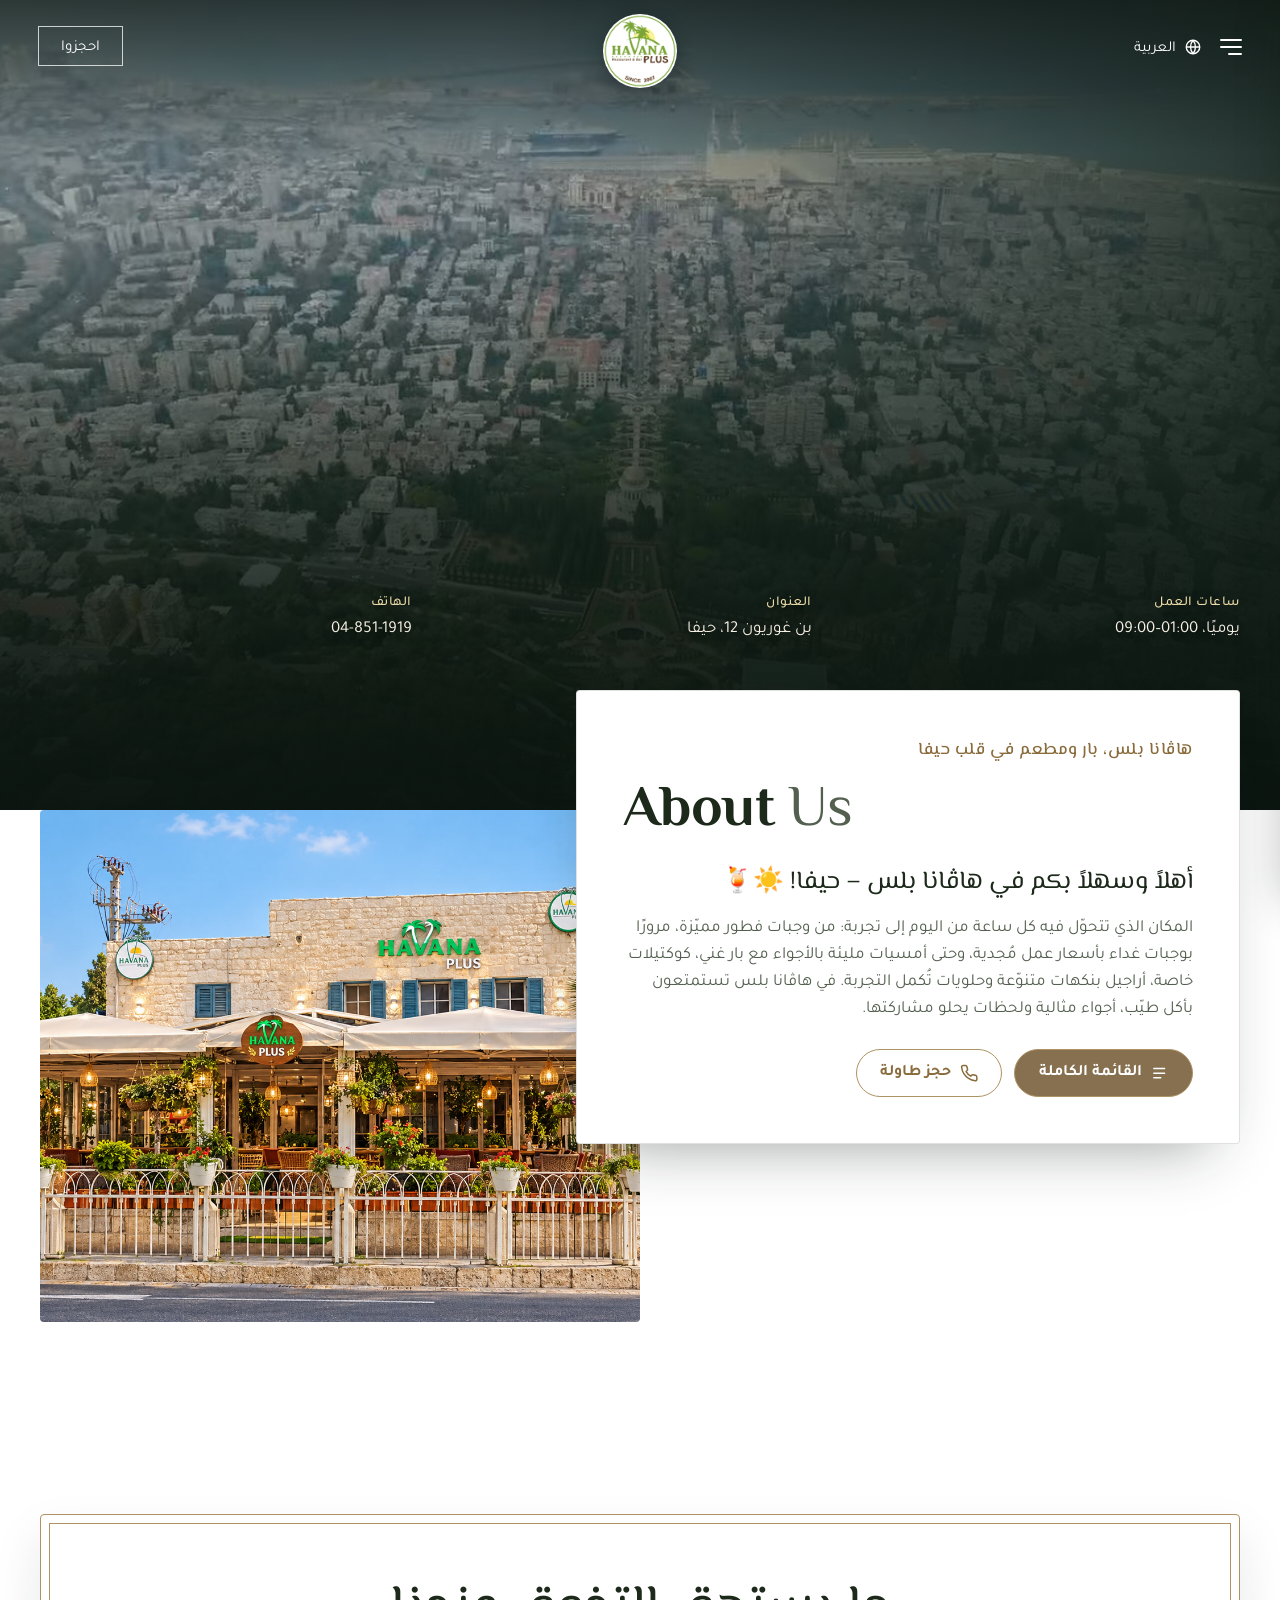
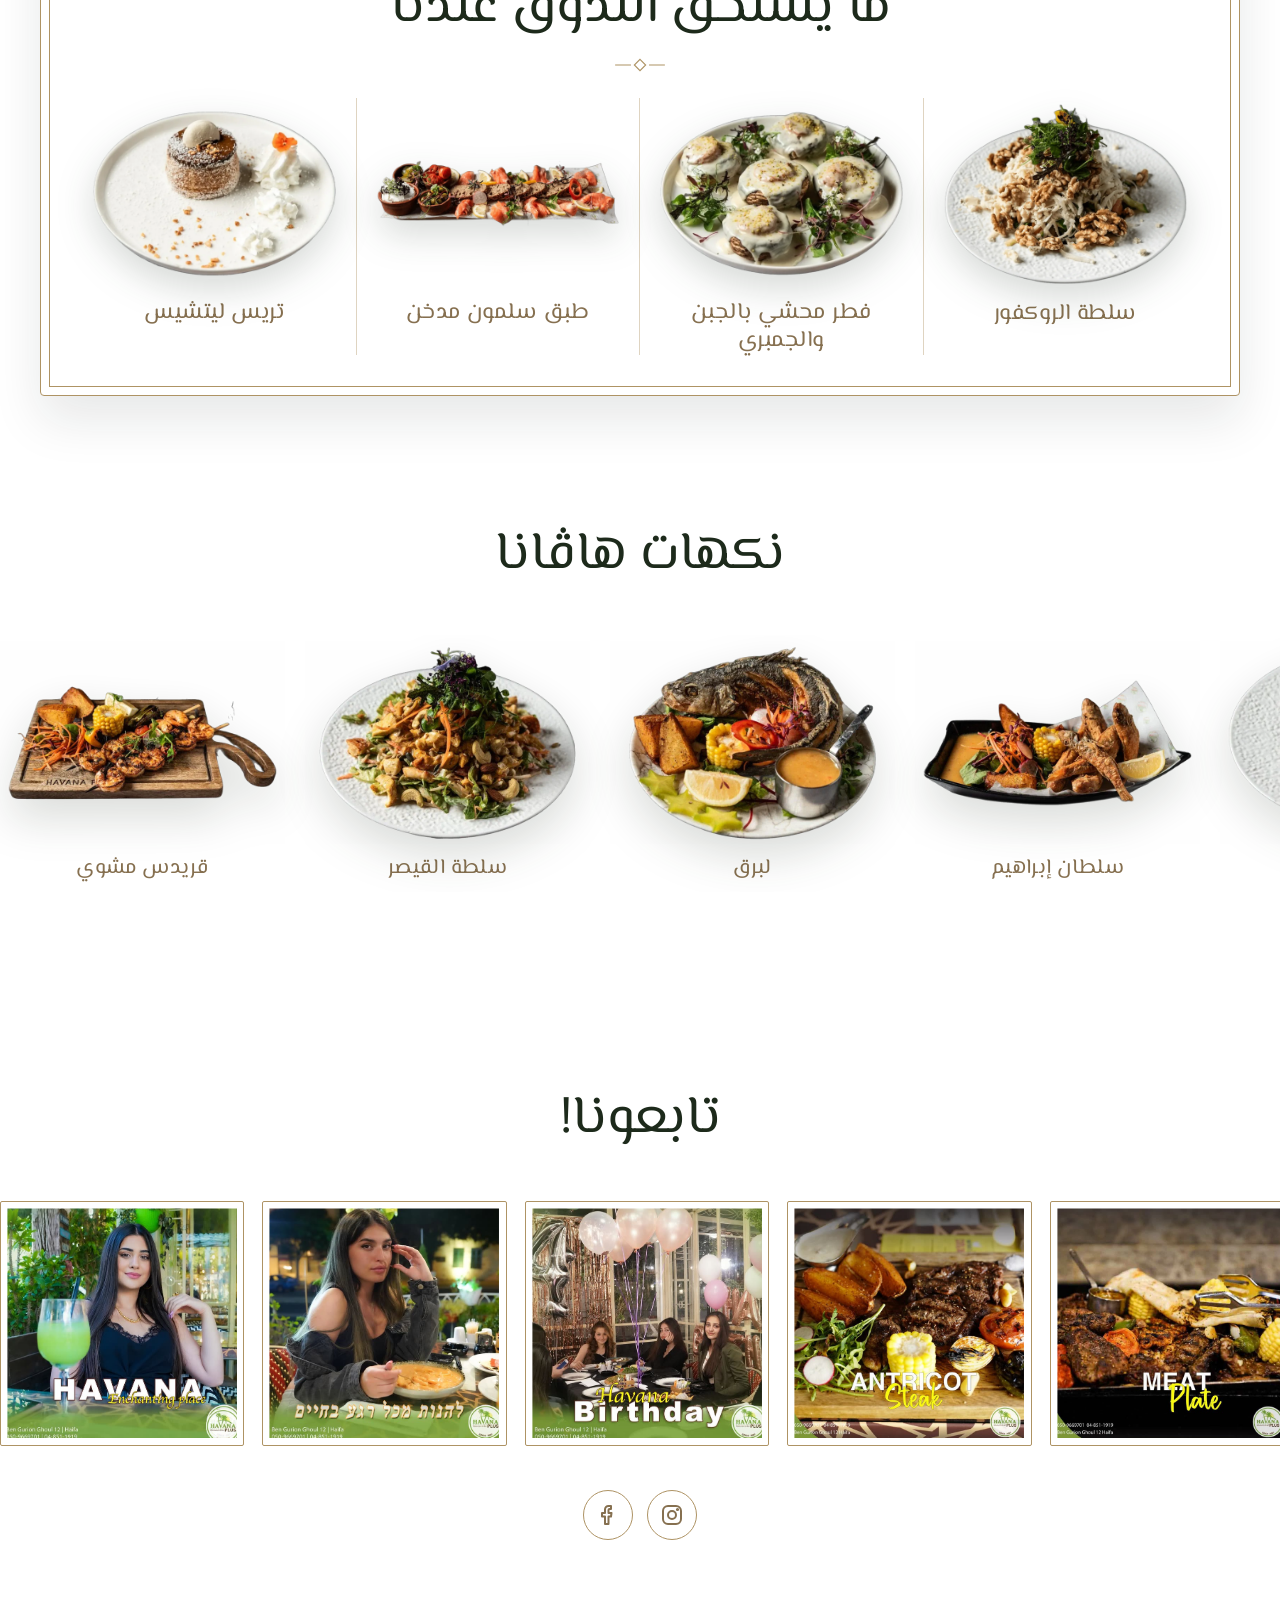
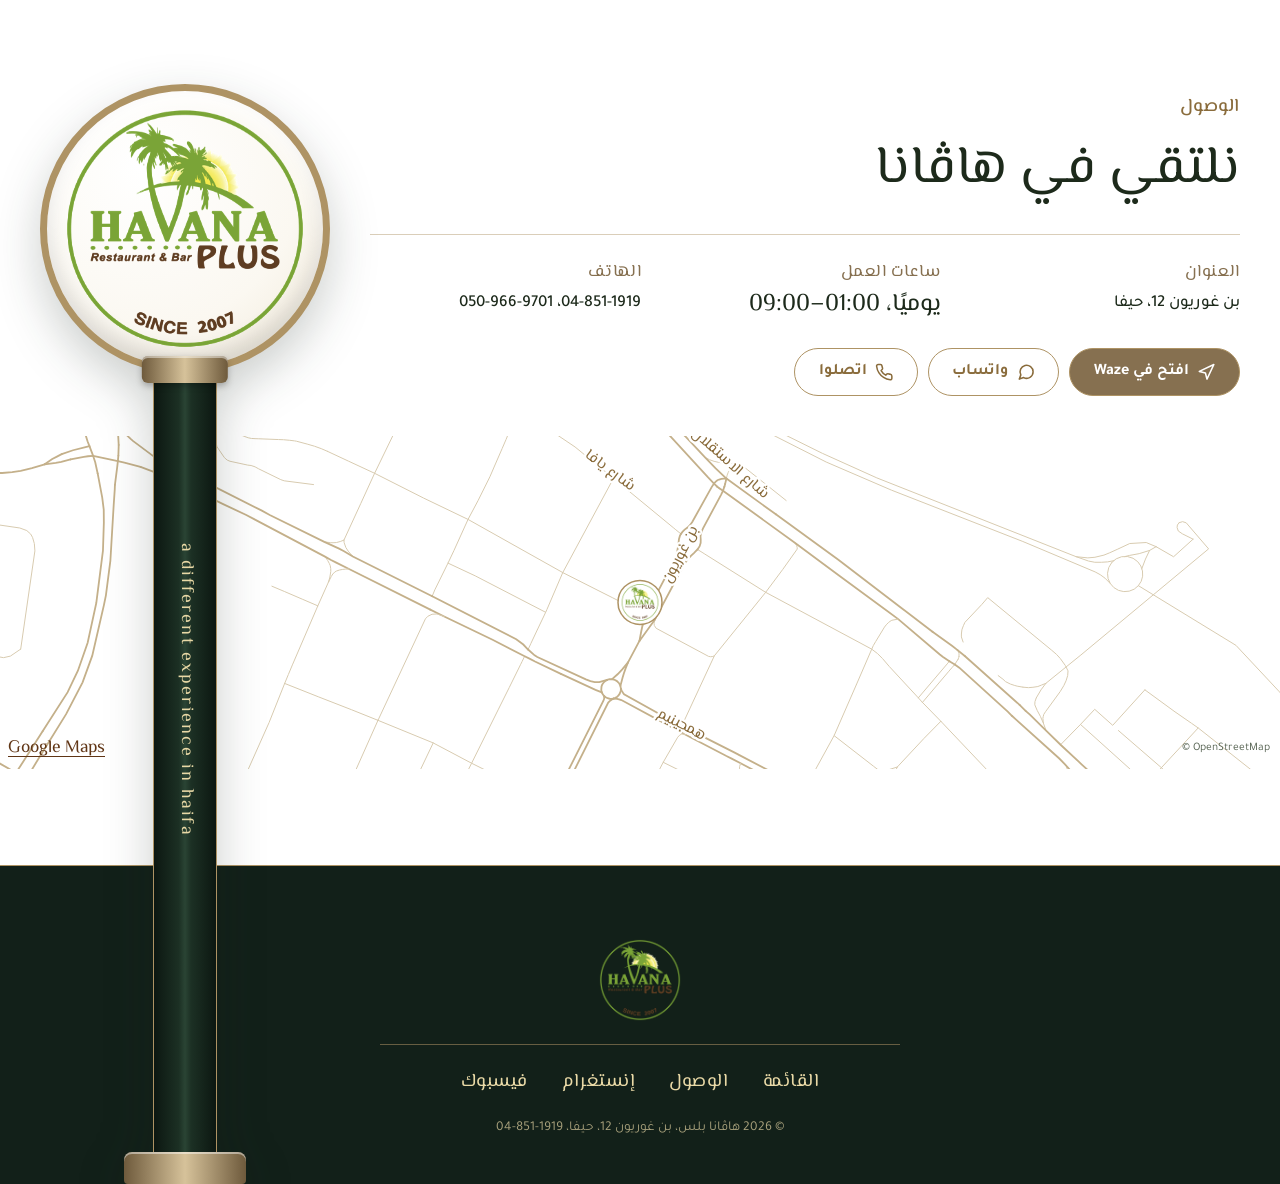
==== commit 6a53a12f: "Publish landing page 2026-10-21 01:20" ====
--- a/ar.html
+++ b/ar.html
@@ -83,8 +83,8 @@
       <div class="about-card">
         <p class="eyebrow">هاڤانا بلس، بار ومطعم في قلب حيفا</p>
         <h1 class="split" lang="en" dir="ltr"><b>About</b> <span>Us</span></h1>
-        <p class="about-lede">هاڤانا بلس – نكهات وأجواء في قلب الحي الألماني</p>
-        <p>في شارع بن غوريون في حيفا، يدعوكم هاڤانا بلس للاستمتاع بقائمة متنوعة تجمع بين نكهات المطبخ الشرقي والأوروبي. من اللحوم على الشواية إلى الأسماك والمأكولات البحرية، إلى جانب السلطات والحلويات – كل واحد يجد طبقه المفضل. مكان للقاء ومشاركة وجبة والاستمتاع بأجواء لطيفة مع العائلة والأصدقاء.</p>
+        <p class="about-lede">أهلاً وسهلاً بكم في هاڤانا بلس – حيفا! ☀️🍹</p>
+        <p>المكان الذي تتحوّل فيه كل ساعة من اليوم إلى تجربة: من وجبات فطور مميّزة، مرورًا بوجبات غداء بأسعار عمل مُجدية، وحتى أمسيات مليئة بالأجواء مع بار غني، كوكتيلات خاصة، أراجيل بنكهات متنوّعة وحلويات تُكمل التجربة. في هاڤانا بلس تستمتعون بأكل طيّب، أجواء مثالية ولحظات يحلو مشاركتها.</p>
         <div class="about-actions">
           <a class="btn btn-gold" href="https://tafriti.com/havana-plus/menu"><svg><use href="#i-menu"/></svg>القائمة الكاملة</a>
           <a class="btn btn-gold-o" href="tel:+97248511919"><svg><use href="#i-phone"/></svg>حجز طاولة</a>
@@ -750,7 +750,7 @@
 
 <script src="assets/js/tafriti-config.js"></script>
 <script src="assets/js/landing-tafriti.js"></script>
-<script src="assets/js/picks-tafriti.js?v=20261010a" defer></script>
+<script src="assets/js/picks-tafriti.js?v=20261021a" defer></script>
 <script src="https://tafriti.com/t.js" data-biz="havana-plus" defer></script>
 </body>
 </html>
--- a/assets/css/styles.css
+++ b/assets/css/styles.css
@@ -1252,3 +1252,56 @@
 .m-pick::after { bottom: 0; inset-inline-end: 0; background: linear-gradient(315deg, #C9A86A 50%, transparent 50%); }
 html[dir="rtl"] .m-pick::before { background: linear-gradient(225deg, #C9A86A 50%, transparent 50%); }
 html[dir="rtl"] .m-pick::after { background: linear-gradient(45deg, #C9A86A 50%, transparent 50%); }
+
+/* ============================================================
+   "מה שכדאי לטעום אצלנו" on the digital menu, restyled like the
+   "הכי מוזמנים" shelf of flaban.com (owner, 2026-10-11): heading and a
+   short line at the start, then small cards scrolled sideways
+   ============================================================ */
+.m-picks { padding-block: 22px 0; }
+.m-best-title { font-family: var(--f-display); font-weight: 400; font-size: 1.45rem; color: var(--ink); margin: 0 0 2px; }
+.m-best-line { margin: 0 0 14px; color: var(--ink-2); font-size: .95rem; }
+.m-best-strip {
+  list-style: none; margin: 0; padding: 0 0 14px;
+  display: flex; gap: 11px; overflow-x: auto; scrollbar-width: none;
+  scroll-snap-type: x proximity; overscroll-behavior-x: contain;
+}
+.m-best-strip::-webkit-scrollbar { display: none; }
+.m-best-card {
+  flex: 0 0 150px; scroll-snap-align: start;
+  border: 1px solid var(--line); border-radius: 16px; overflow: hidden;
+  background: var(--card); cursor: pointer;
+  transition: transform .2s ease, box-shadow .2s ease;
+}
+.m-best-card:hover { transform: translateY(-3px); box-shadow: 0 16px 30px rgba(18, 32, 25, .12); }
+.m-best-photo { height: 106px; background: var(--paper); }
+.m-best-photo img { display: block; width: 100%; height: 100%; object-fit: cover; }
+.m-best-body { padding: 9px 11px 11px; }
+.m-best-name { font-family: var(--f-display); font-weight: 400; font-size: 1.02rem; line-height: 1.3; color: var(--ink); margin: 0; }
+.m-best-body .m-price { display: block; margin-top: 3px; font-size: .92rem; }
+.m-best-body .m-ladder { display: flex; flex-wrap: wrap; gap: 2px 8px; margin-top: 3px; font-size: .92rem; }
+.m-best-card.m-tap:active { transform: scale(.985); }
+@media (prefers-reduced-motion: reduce) { .m-best-card { transition: none; } }
+
+/* the picks are centred and laid out by how many there are (owner, 2026-10-11):
+   up to 4 sit in one centred row, 2 a row on phones (an odd last one in the
+   middle); more than 4 scroll sideways, centred while they all fit */
+.m-best-title, .m-best-line { text-align: center; }
+.m-best-strip.is-fit { flex-wrap: wrap; justify-content: center; overflow: visible; row-gap: 12px; }
+.m-best-strip.is-fit .m-best-card { flex: 0 1 190px; }
+.m-best-strip.is-scroll > .m-best-card:first-child { margin-inline-start: auto; }
+.m-best-strip.is-scroll > .m-best-card:last-child { margin-inline-end: auto; }
+@media (max-width: 700px) {
+  .m-best-strip.is-fit .m-best-card { flex: 0 1 calc(50% - 6px); max-width: 200px; }
+  .m-best-strip.is-fit .m-best-photo { height: 120px; }
+}
+
+/* (owner, 2026-10-21) the same small cards, but every picked dish side by
+   side in ONE row that shares the width, never a second line. Past what
+   fits (about 3 a row on a phone) the row slides sideways. */
+.m-best-strip.is-row { justify-content: safe center; }
+.m-best-strip.is-row .m-best-card { flex: 1 1 0; min-width: 104px; max-width: 190px; }
+@media (max-width: 700px) {
+  .m-best-strip.is-row { gap: 8px; }
+  .m-best-strip.is-row .m-best-body { padding: 8px 8px 10px; }
+}
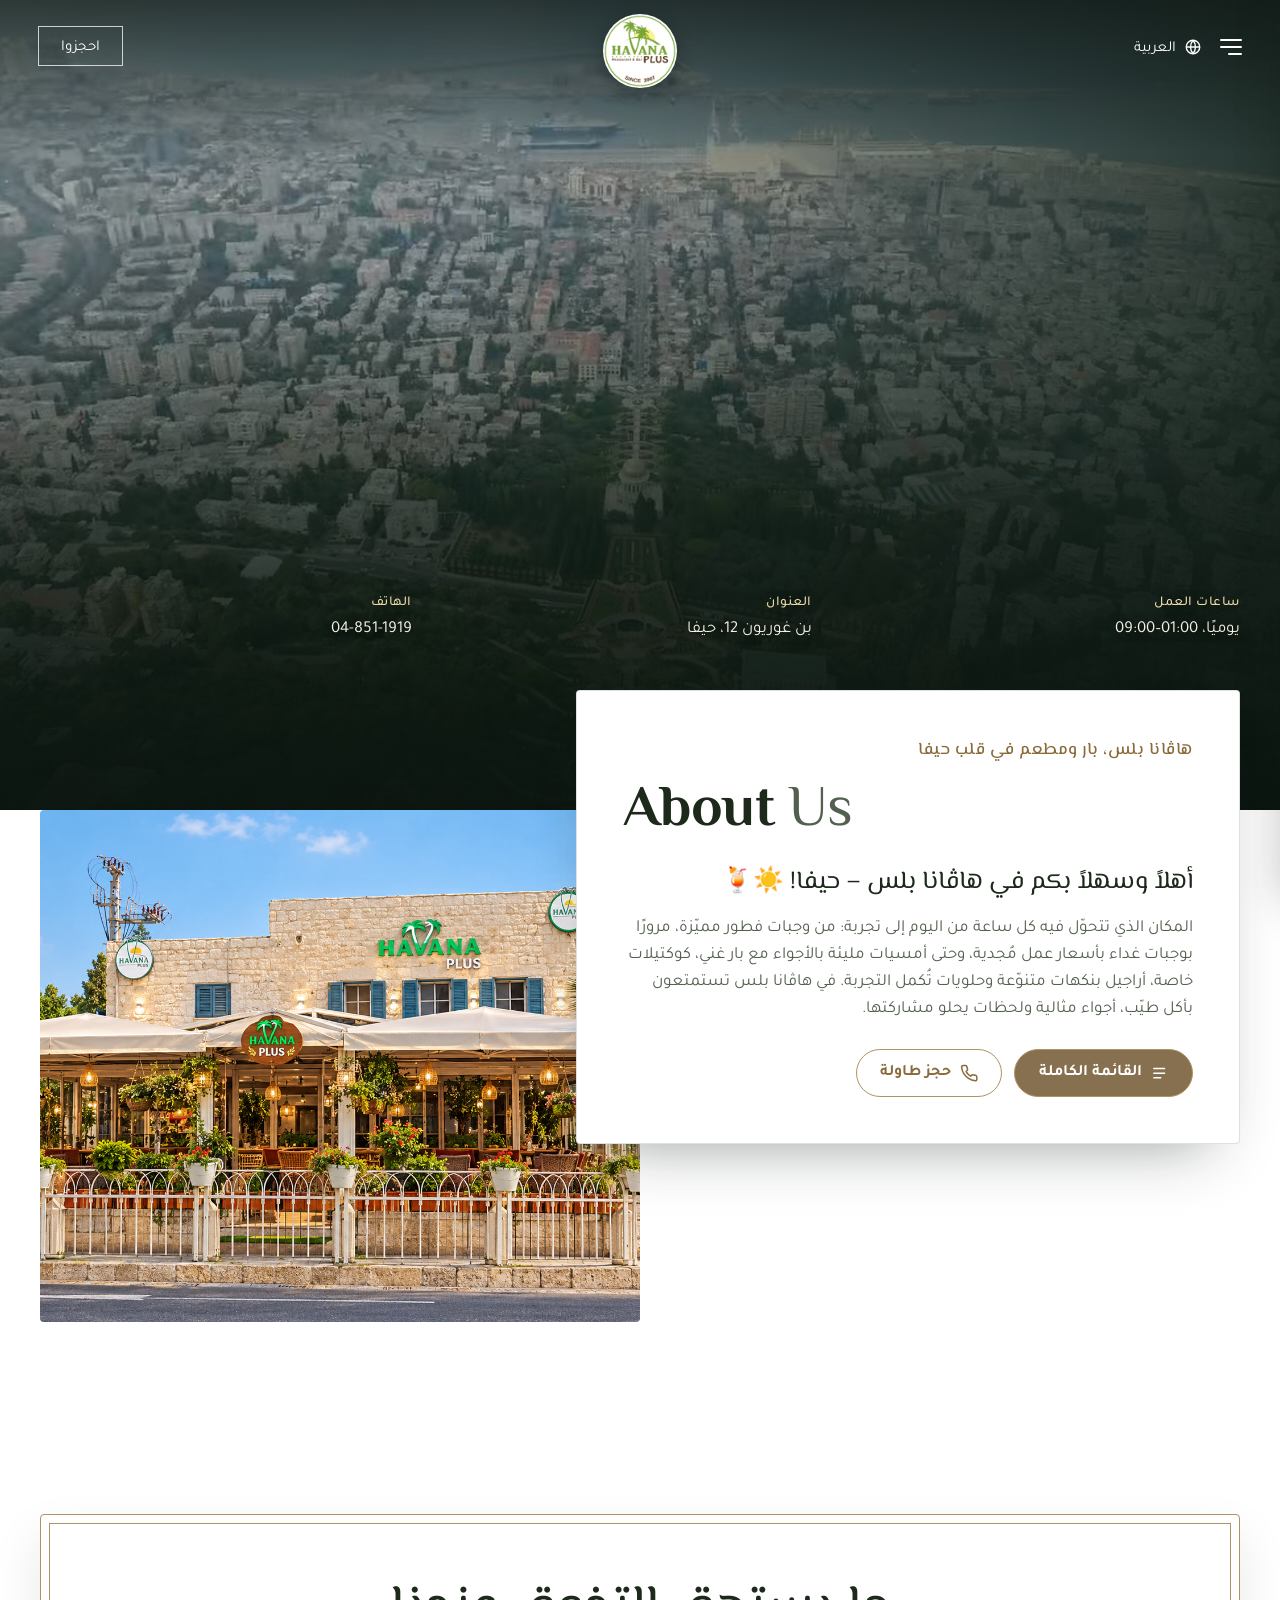
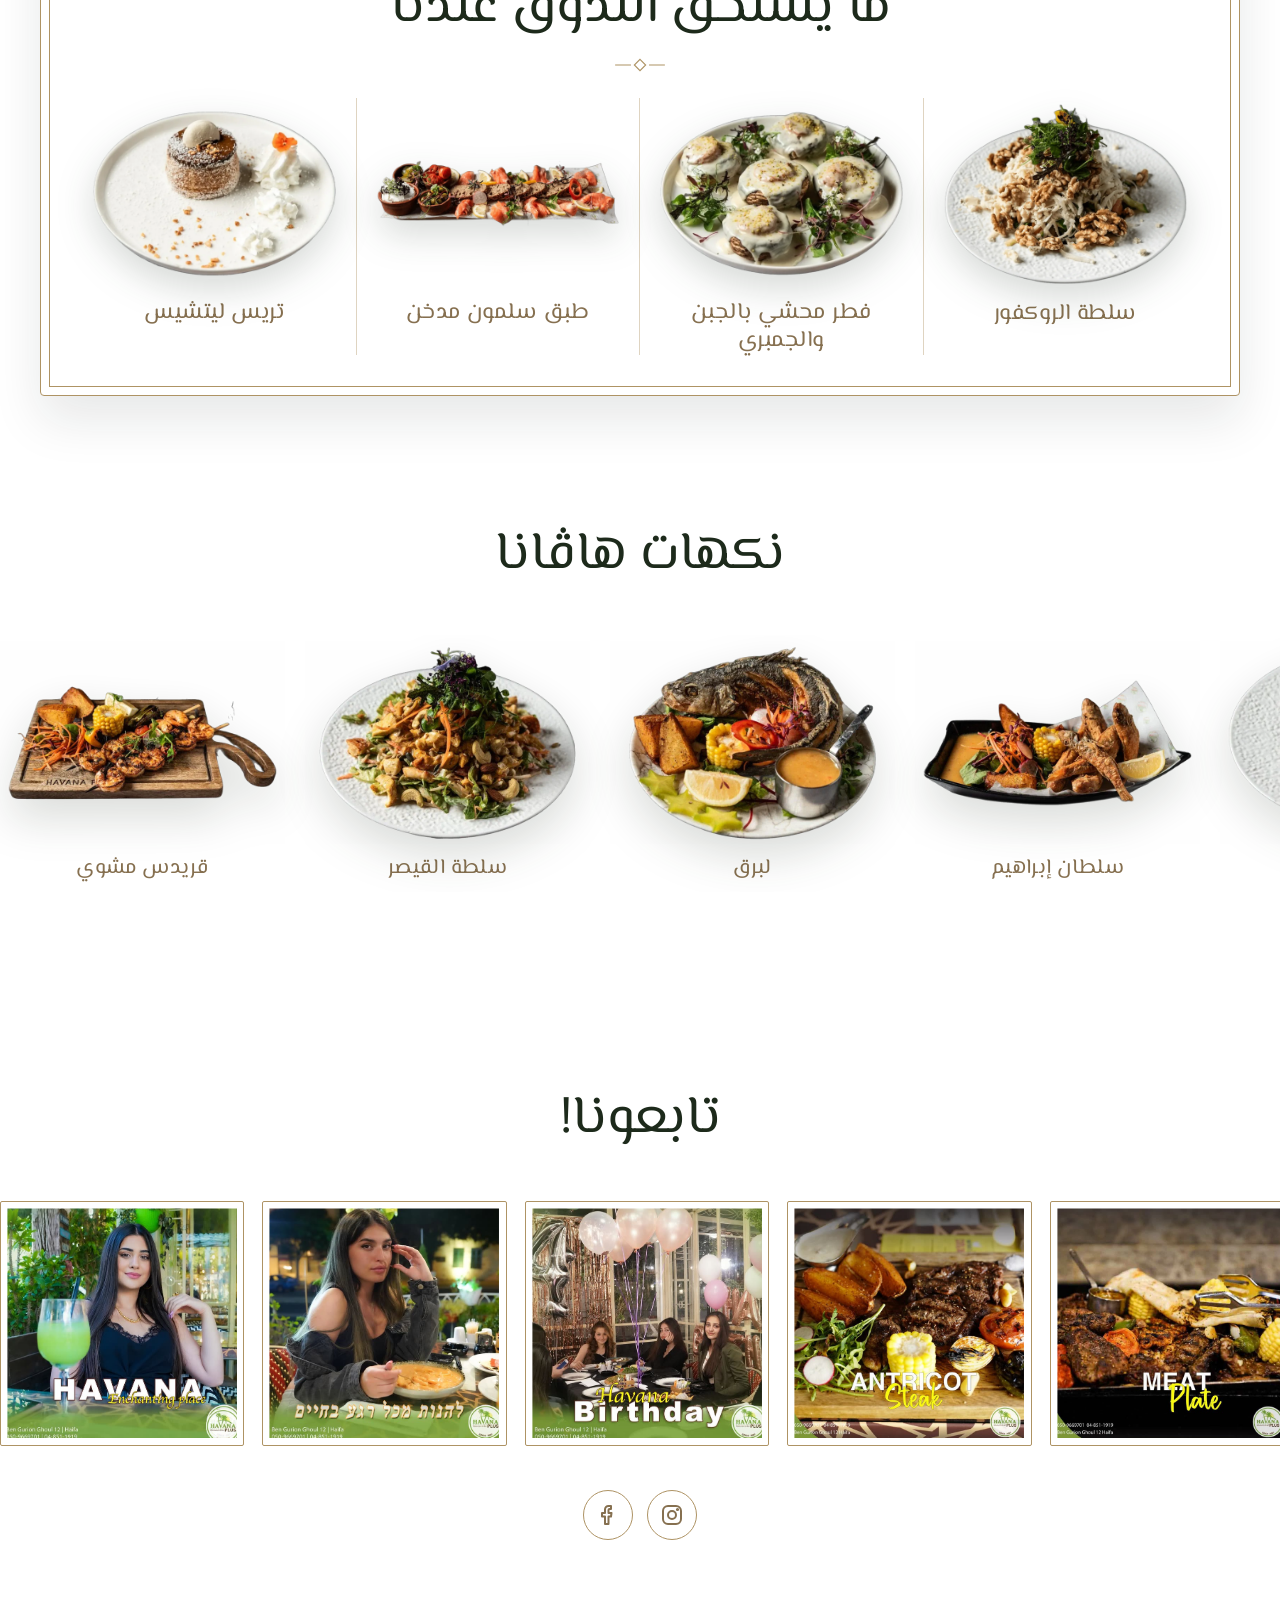
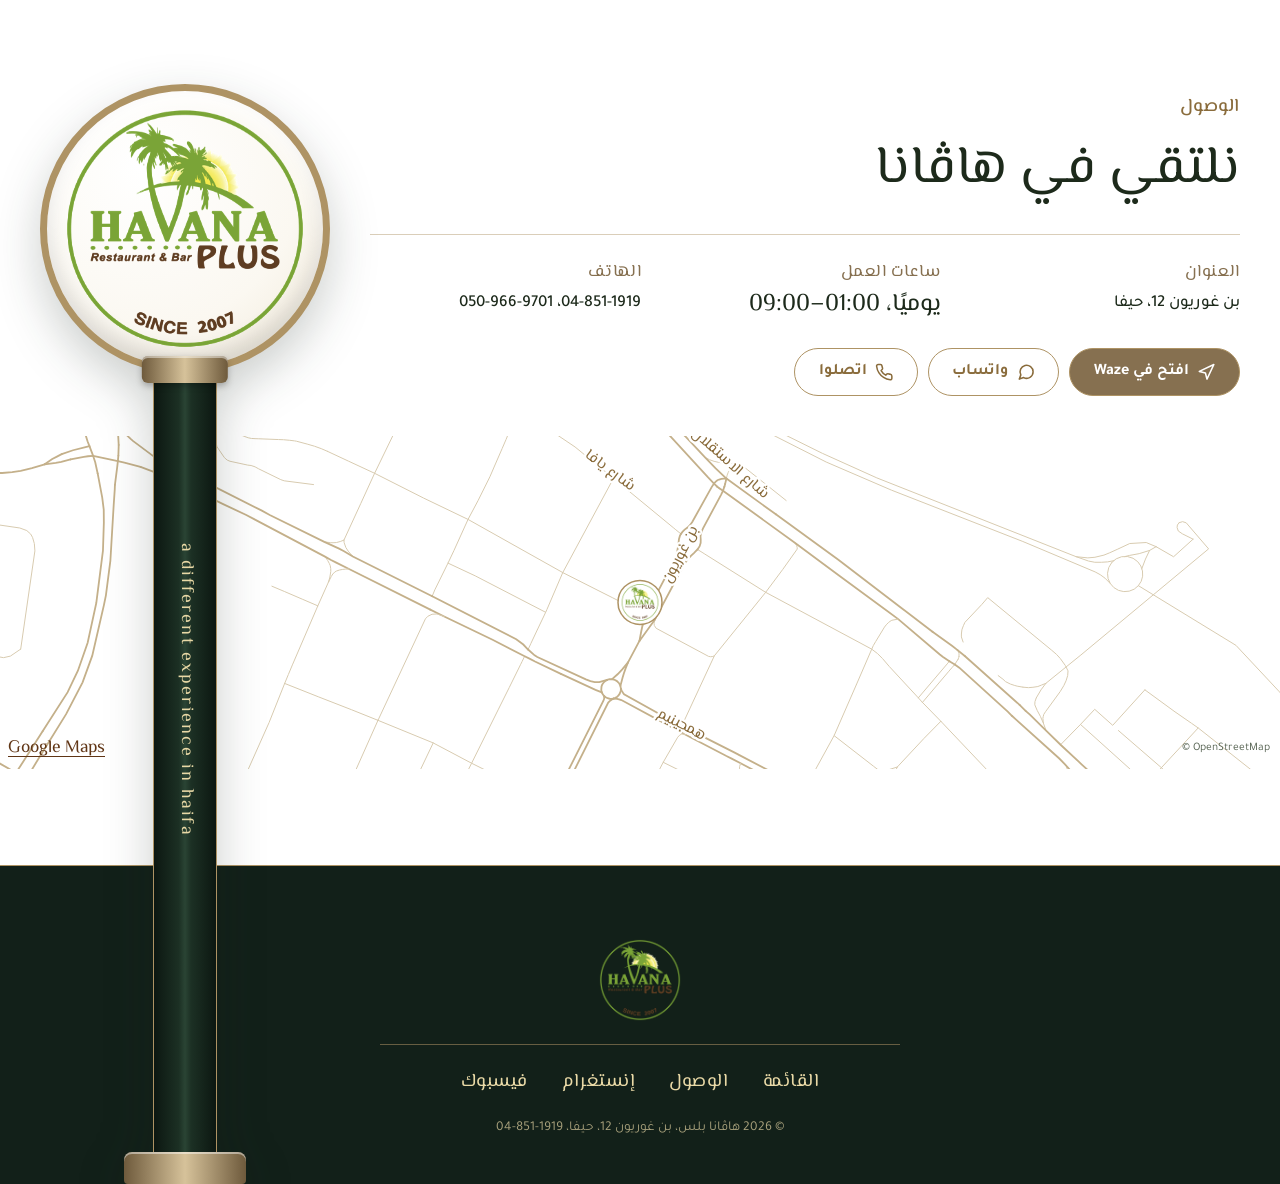
==== commit 7229a09d: "Publish landing page 2026-10-21 22:29" ====
--- a/ar.html
+++ b/ar.html
@@ -750,7 +750,7 @@
 
 <script src="assets/js/tafriti-config.js"></script>
 <script src="assets/js/landing-tafriti.js"></script>
-<script src="assets/js/picks-tafriti.js?v=20261021a" defer></script>
+<script src="assets/js/picks-tafriti.js?v=20261021c" defer></script>
 <script src="https://tafriti.com/t.js" data-biz="havana-plus" defer></script>
 </body>
 </html>
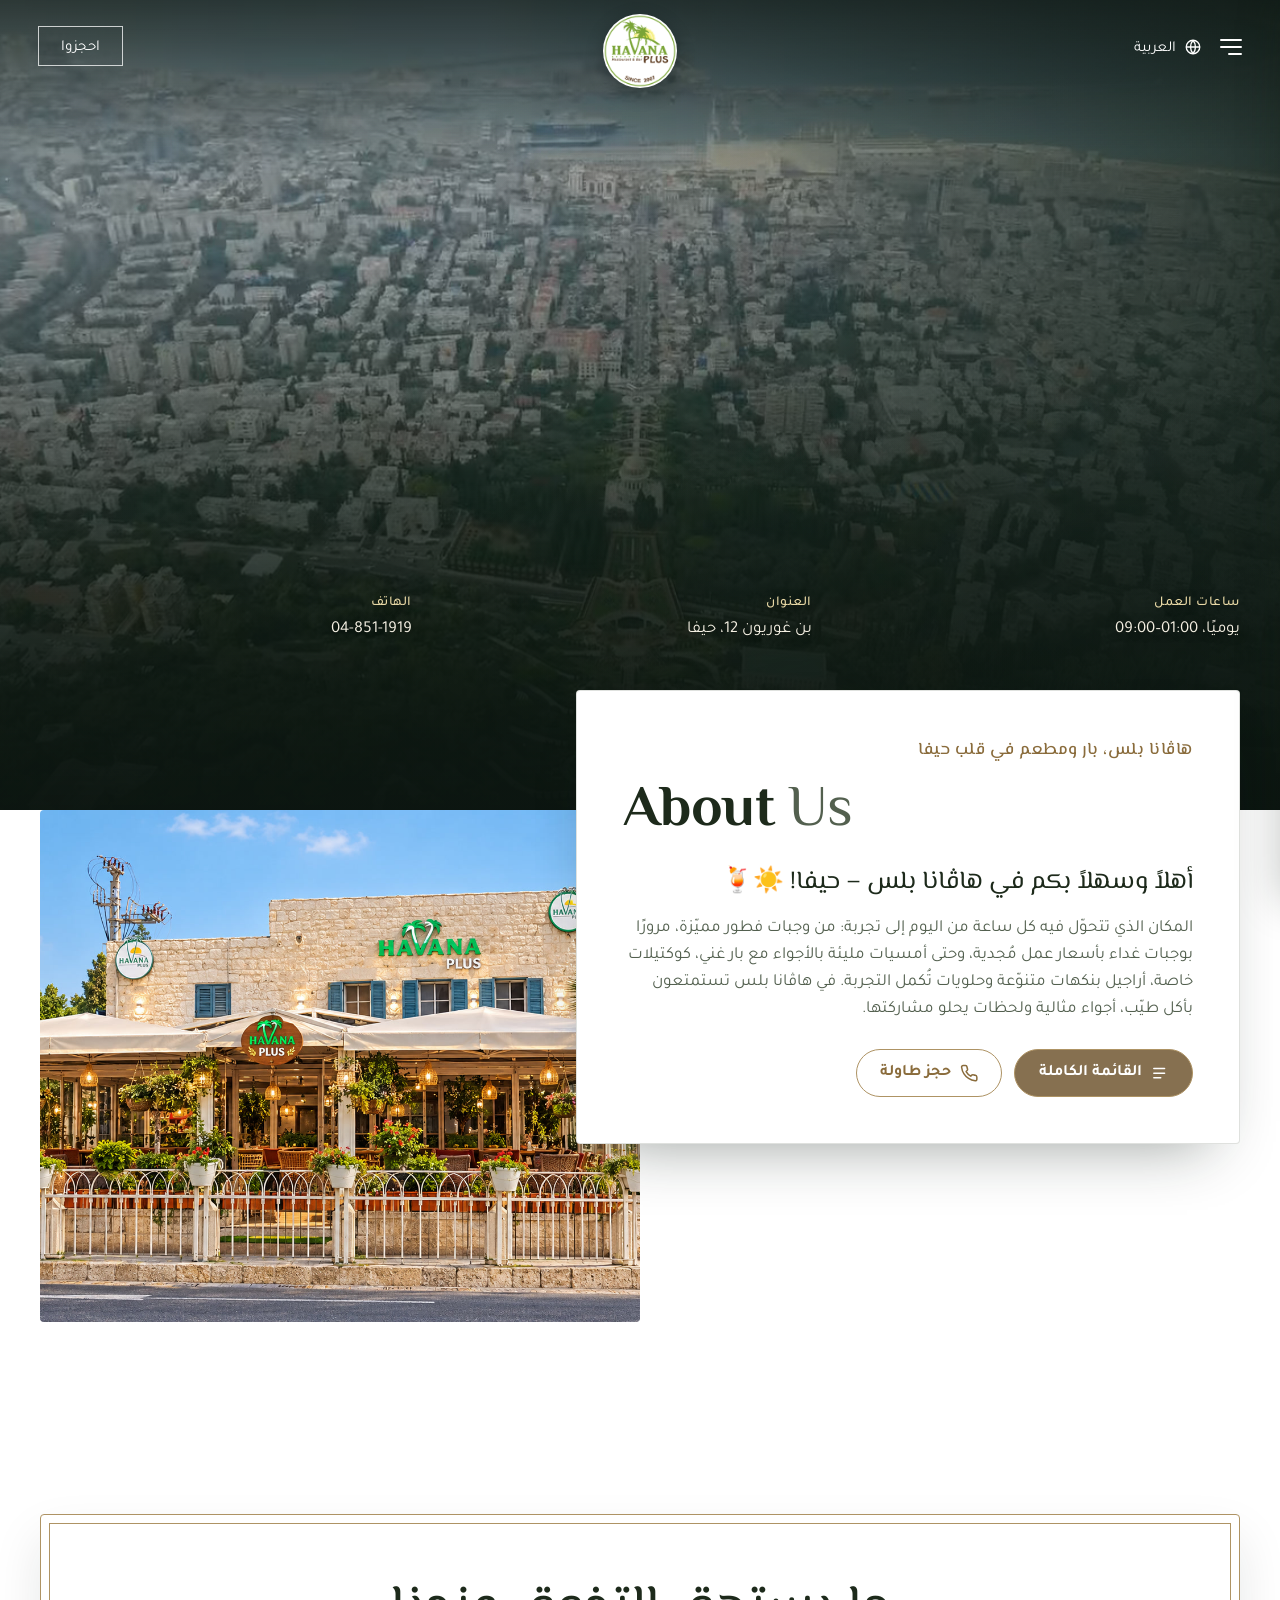
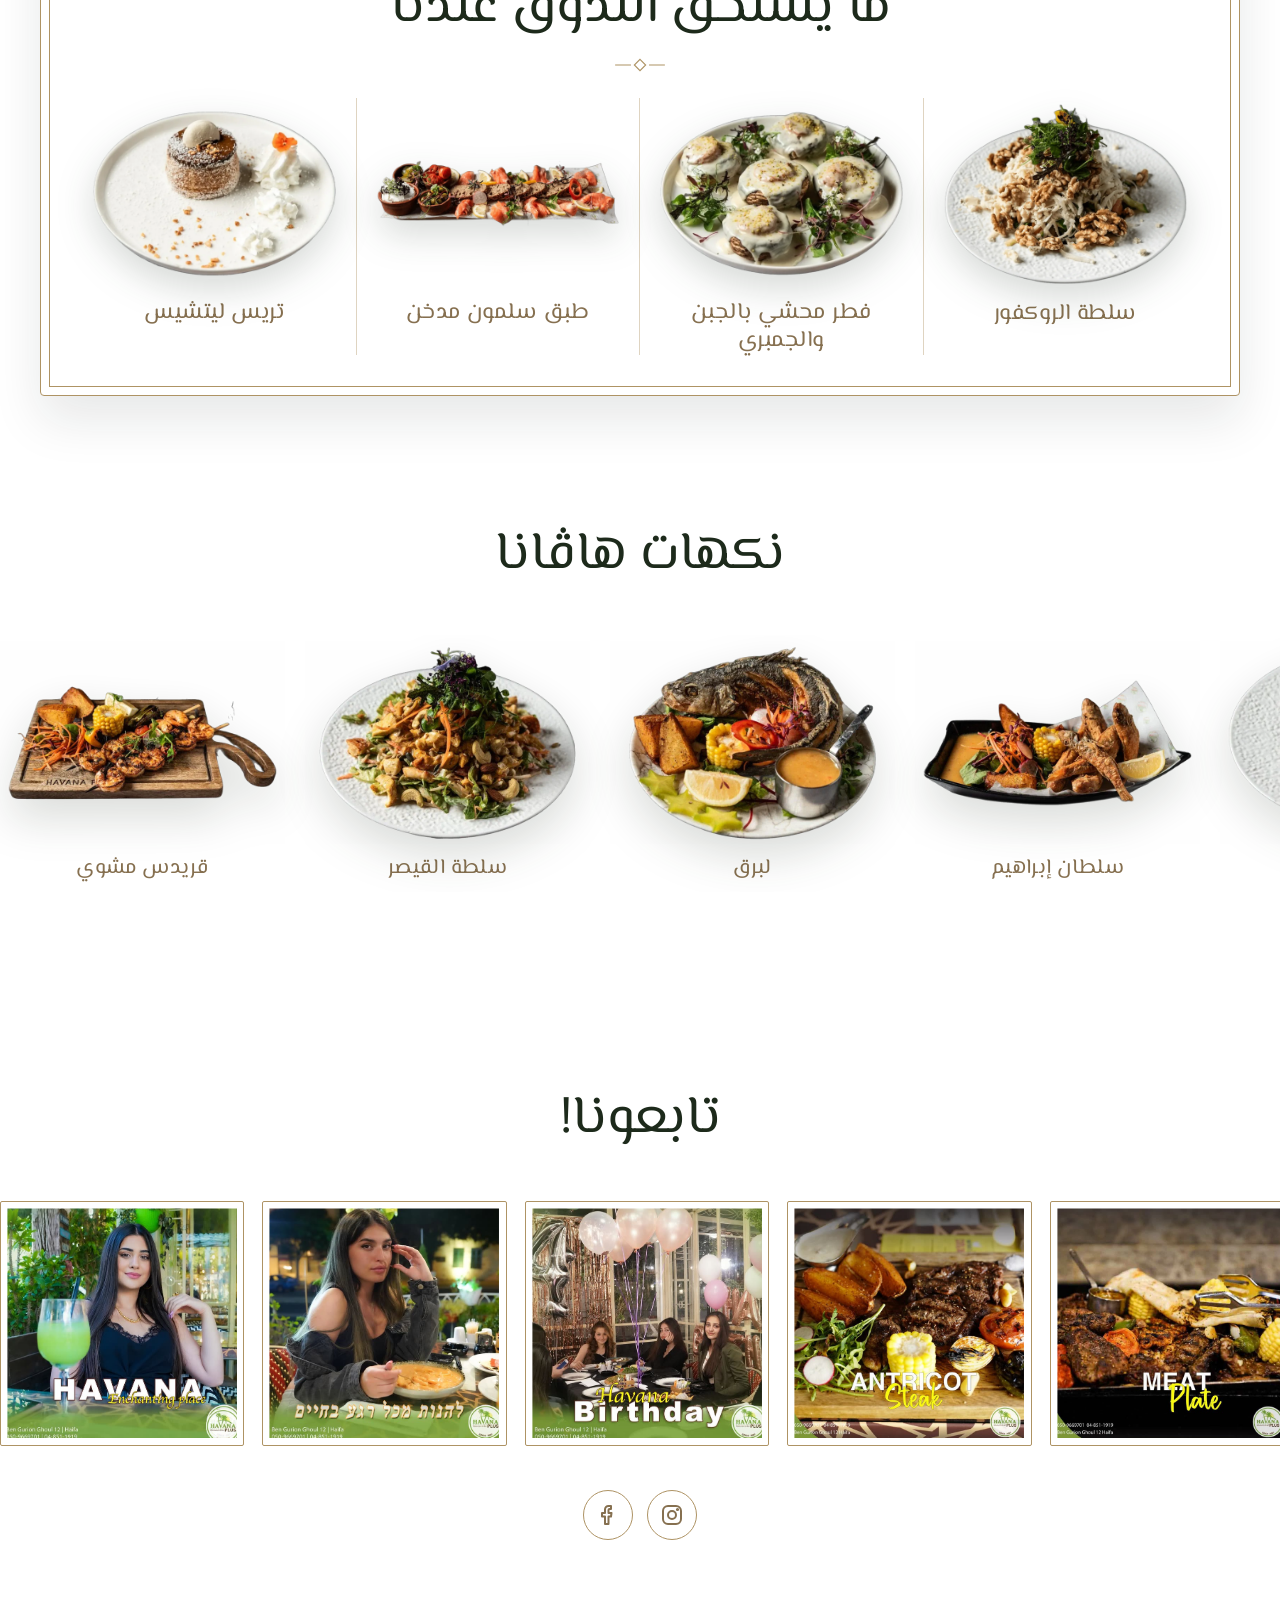
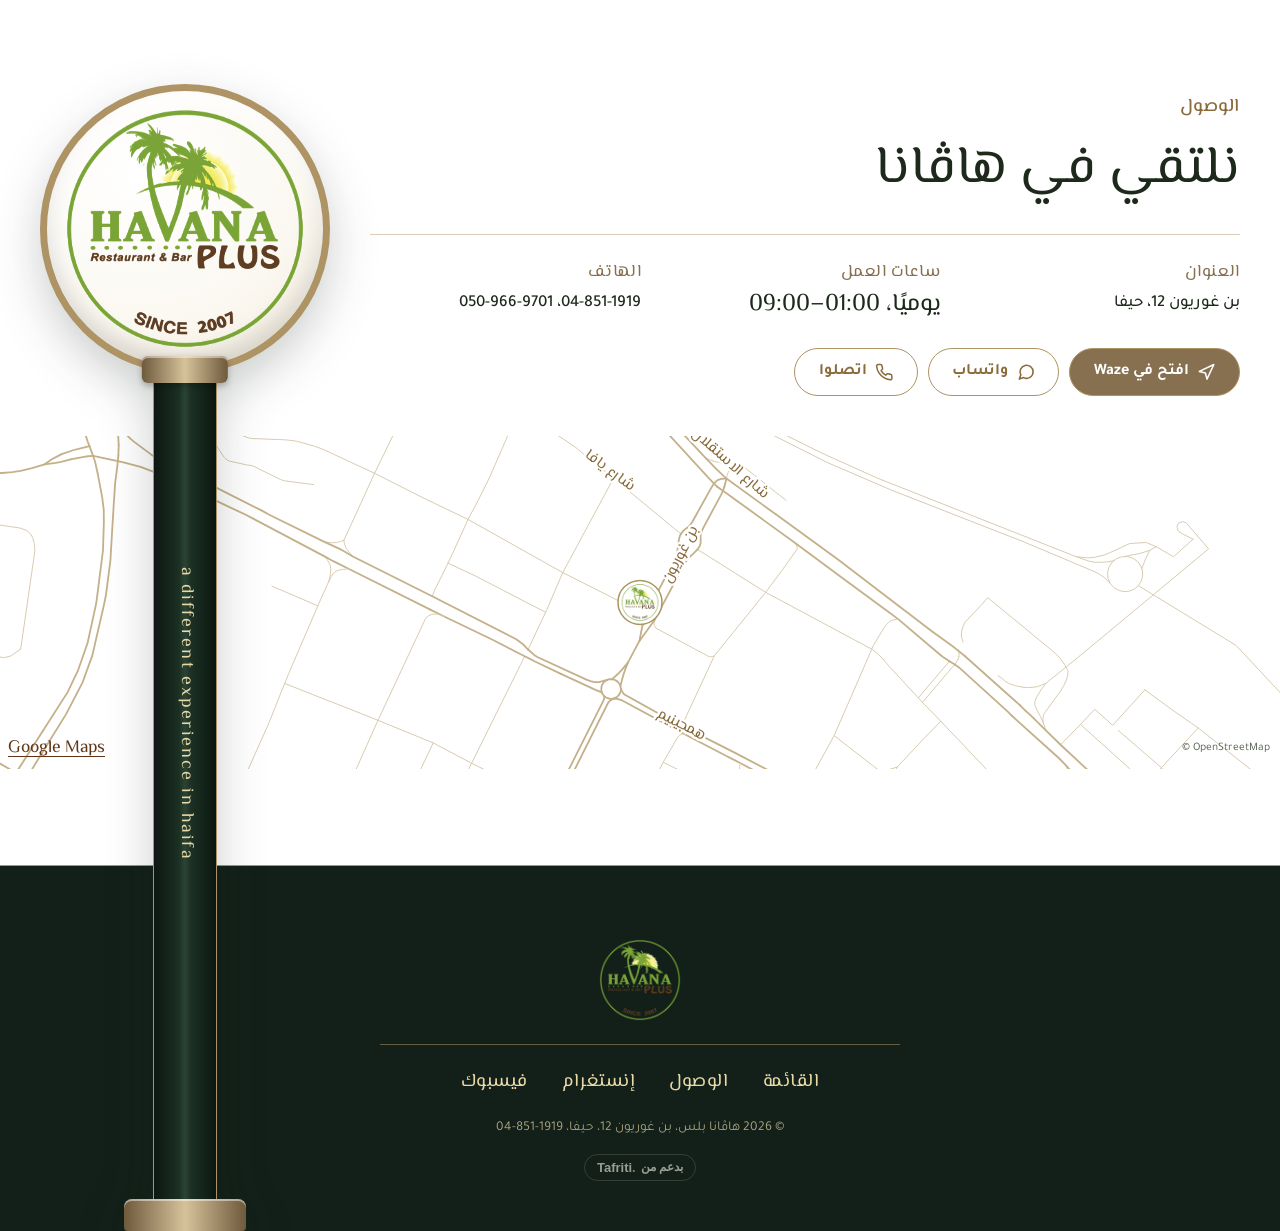
==== commit 98b2b48e: "Powered by Tafriti: a small tappable pill at the foot of every page, opening tafriti.com Co-Authored" ====
--- a/ar.html
+++ b/ar.html
@@ -740,6 +740,7 @@
     </nav>
     <p class="foot-fine">© 2026 هاڤانا بلس، بن غوريون 12، حيفا، <span class="ltr">04-851-1919</span></p>
   </div>
+  <div class="tf-powered" style="grid-column:1/-1;flex-basis:100%;width:100%;display:flex;justify-content:center;padding:14px 12px 6px;margin:0;border:0;background:none"><a href="https://tafriti.com/" target="_blank" rel="noopener" style="display:inline-flex;align-items:center;gap:5px;text-decoration:none;font:600 12px/1 Assistant,Arial,sans-serif;letter-spacing:0;text-transform:none;padding:6px 12px;border-radius:999px;color:inherit;opacity:.75;border:1px solid color-mix(in srgb,currentColor 25%,transparent);background:none">بدعم من <bdi dir="ltr" style="font-weight:800;font-size:13px">Tafriti<span style="color:#C79A3B">.</span></bdi></a></div>
 </footer>
 
 <nav class="dock" aria-label="إجراءات سريعة">
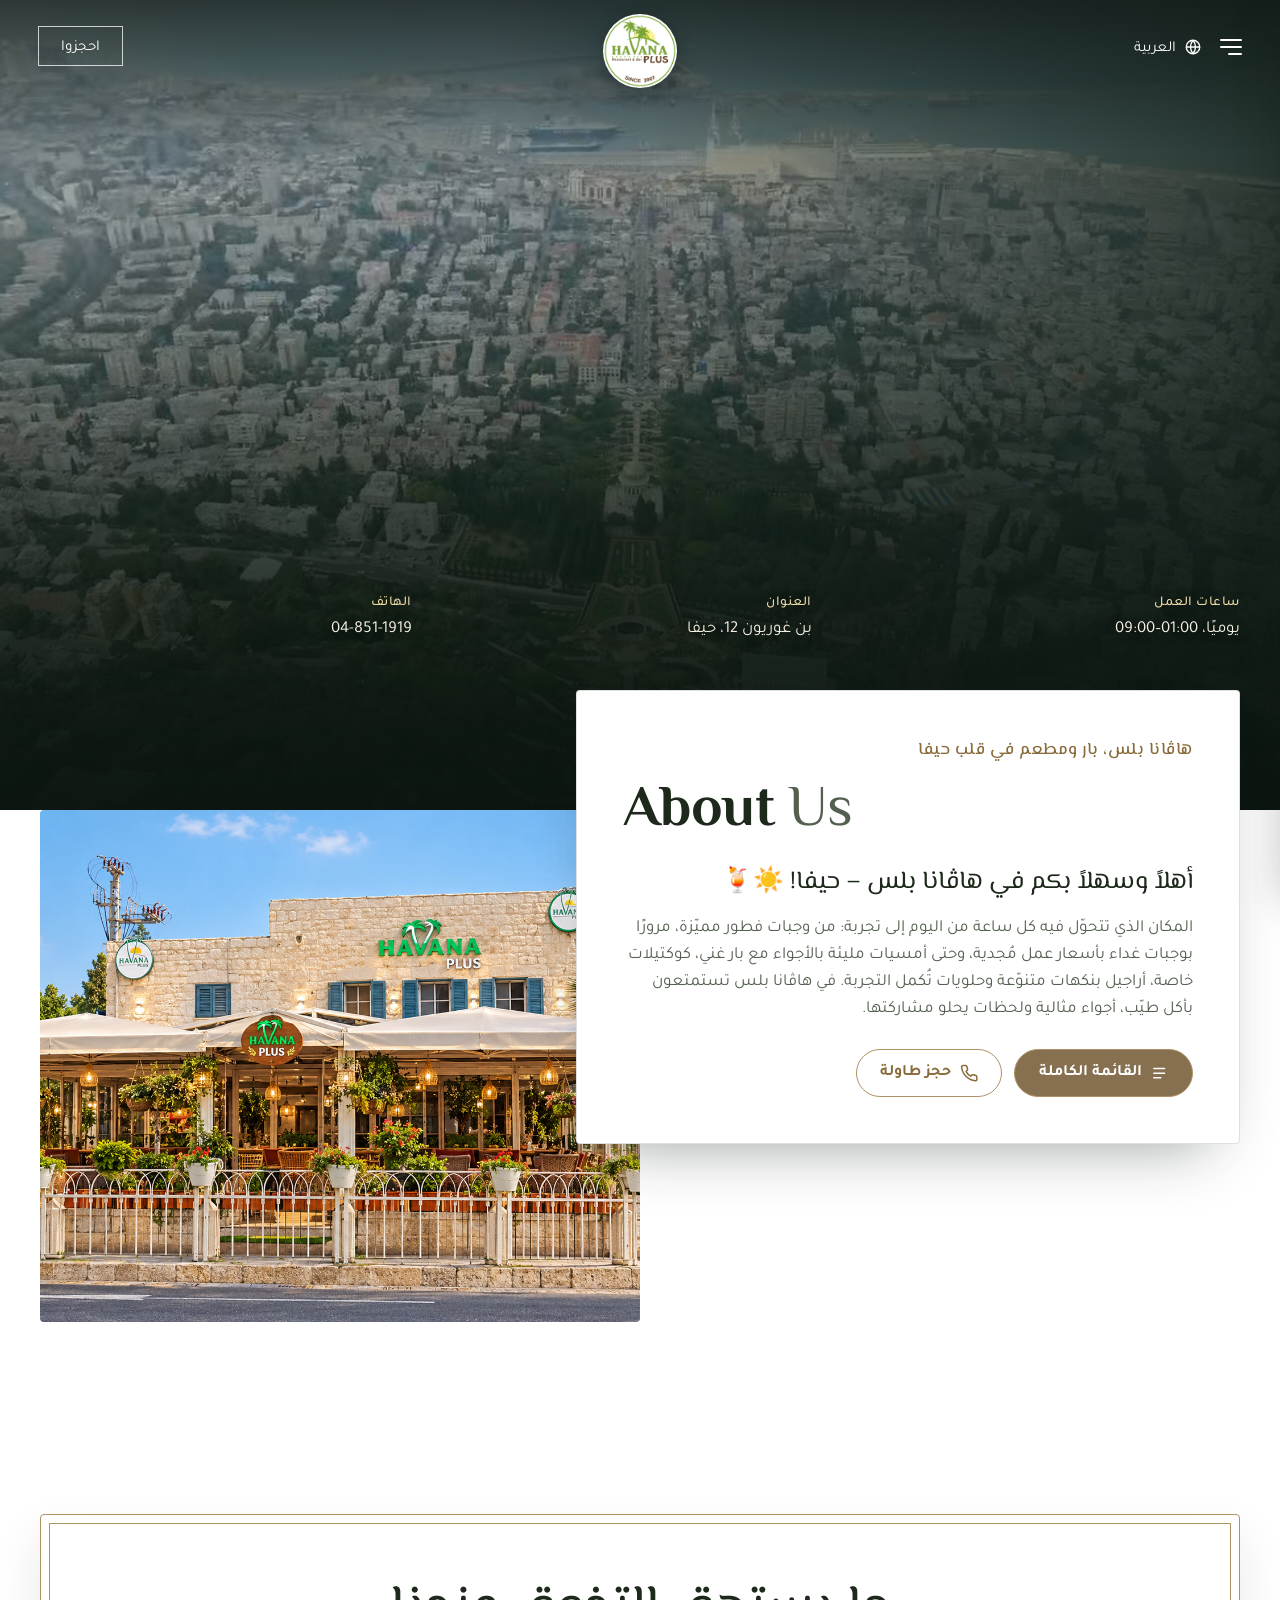
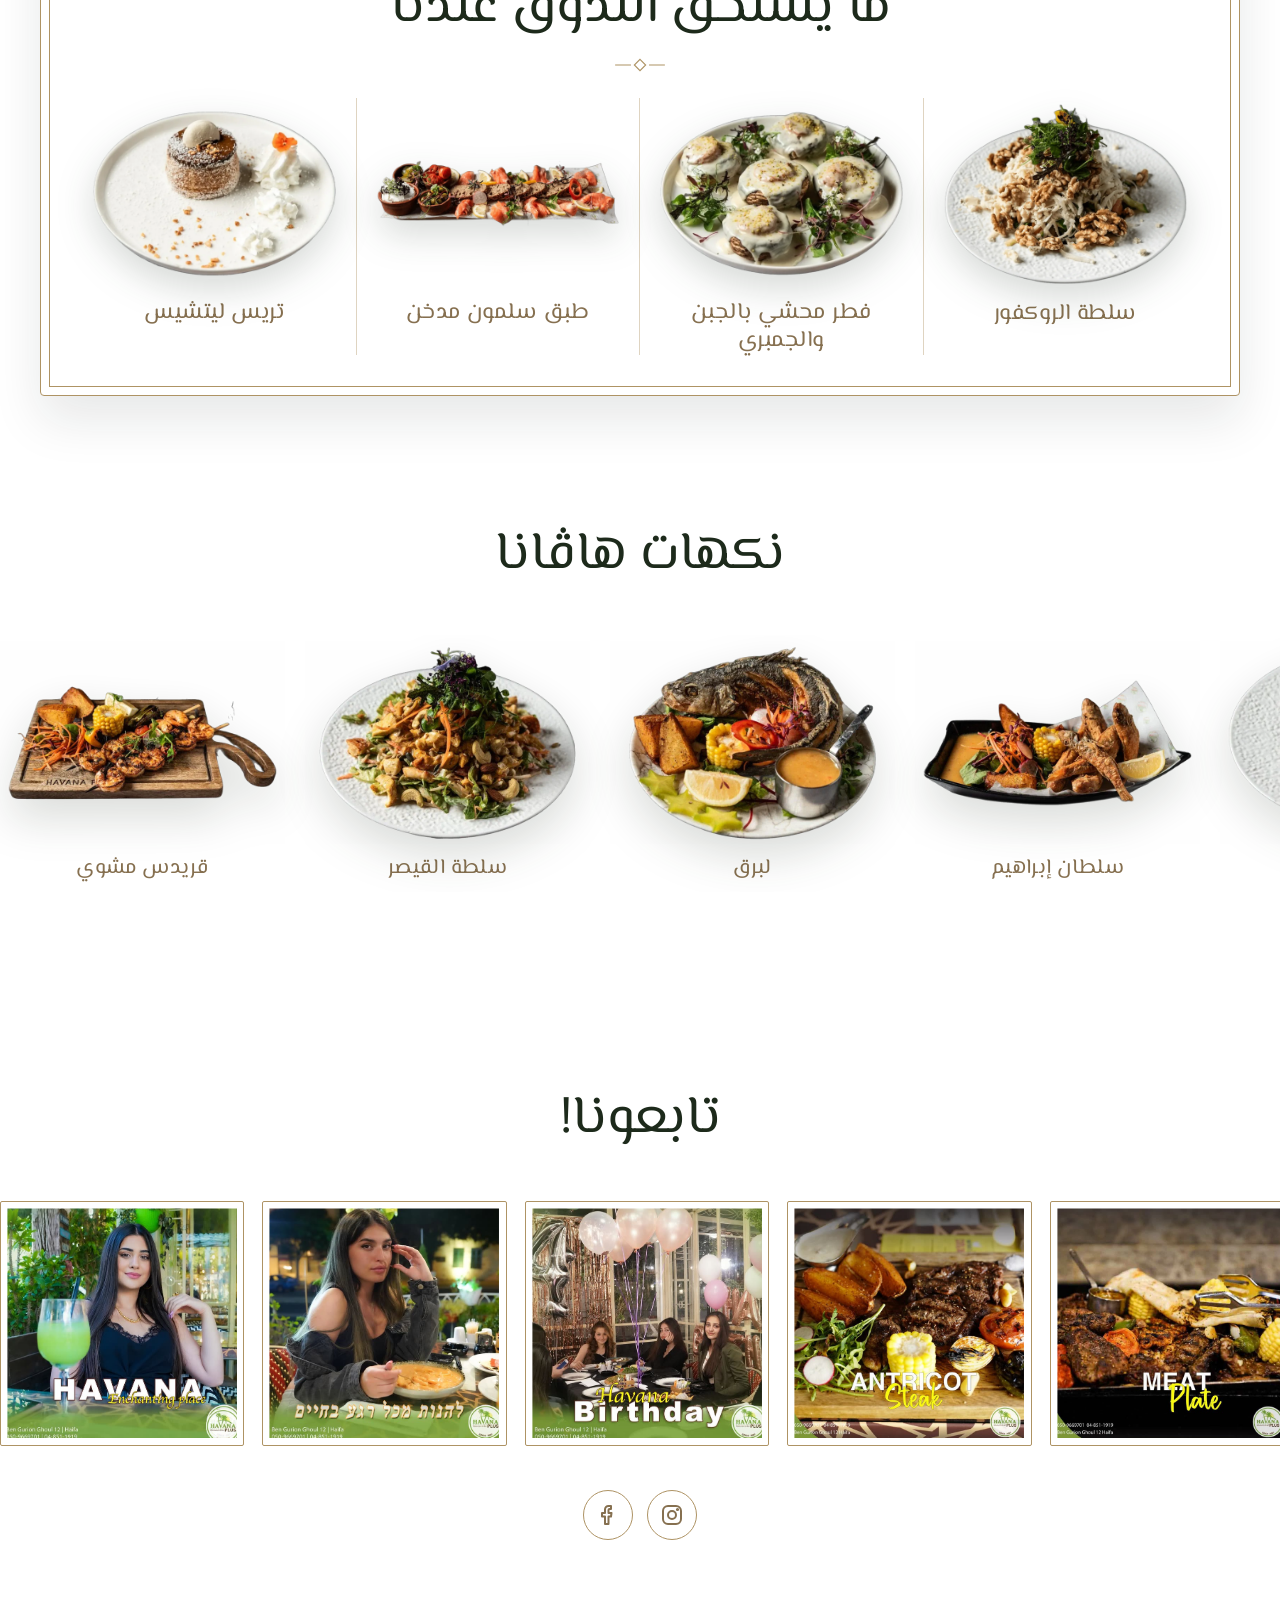
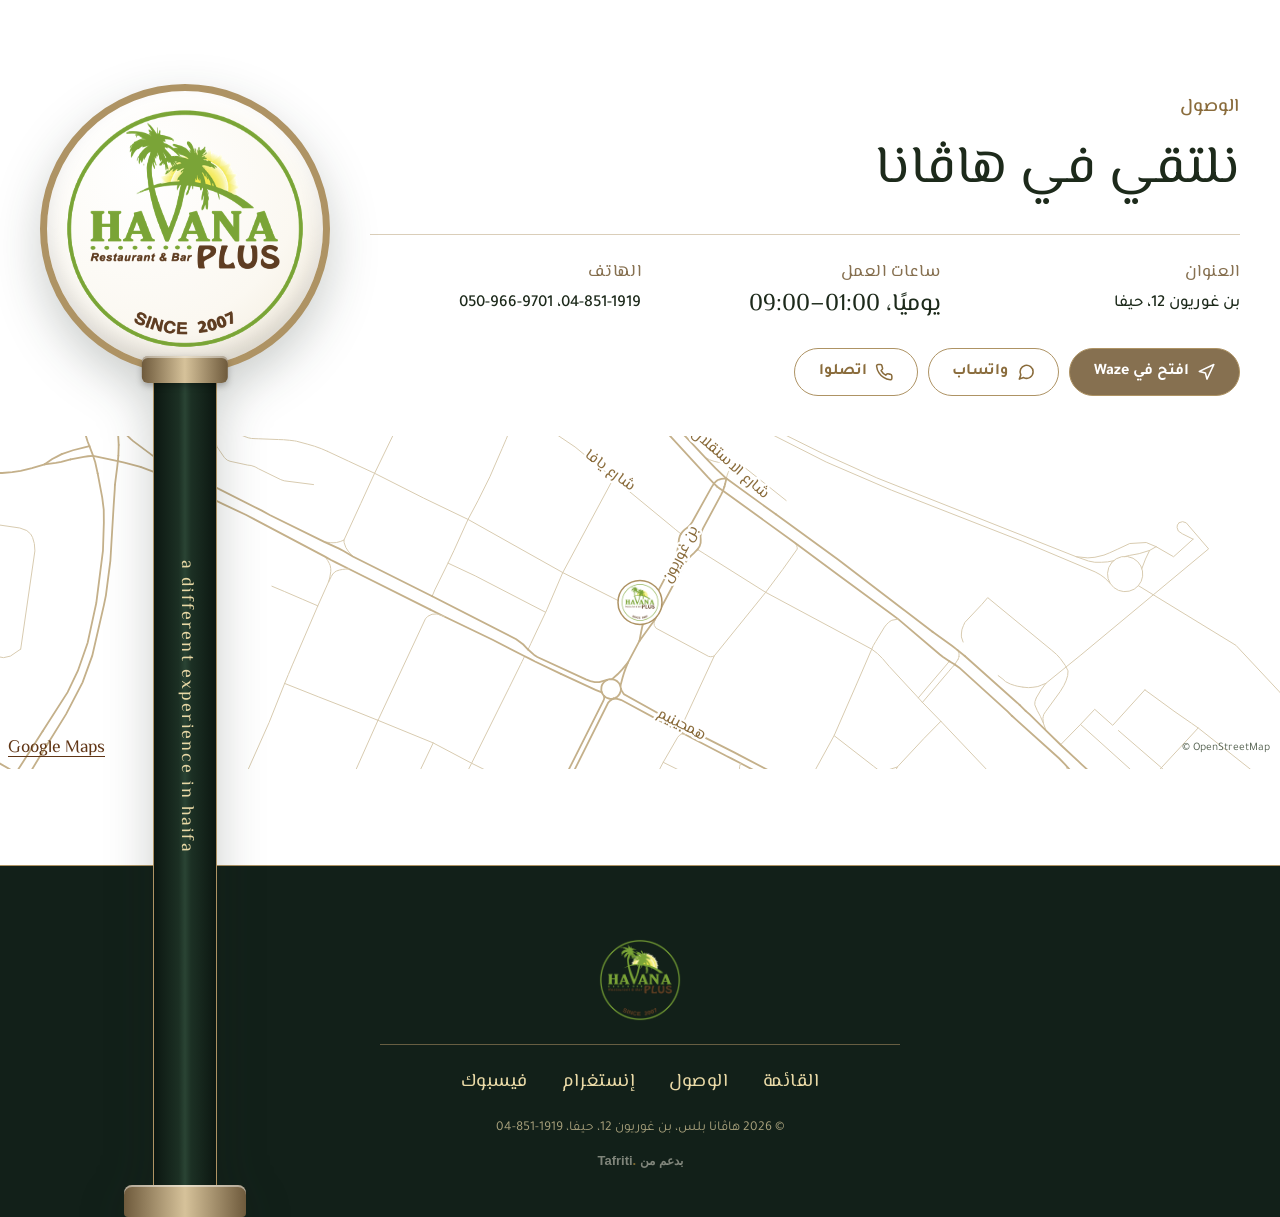
==== commit 52b7a287: "Powered by Tafriti: plain text, no box (the quietest style) Co-Authored-By: Claude Opus 5.5 <noreply" ====
--- a/ar.html
+++ b/ar.html
@@ -740,7 +740,7 @@
     </nav>
     <p class="foot-fine">© 2026 هاڤانا بلس، بن غوريون 12، حيفا، <span class="ltr">04-851-1919</span></p>
   </div>
-  <div class="tf-powered" style="grid-column:1/-1;flex-basis:100%;width:100%;display:flex;justify-content:center;padding:14px 12px 6px;margin:0;border:0;background:none"><a href="https://tafriti.com/" target="_blank" rel="noopener" style="display:inline-flex;align-items:center;gap:5px;text-decoration:none;font:600 12px/1 Assistant,Arial,sans-serif;letter-spacing:0;text-transform:none;padding:6px 12px;border-radius:999px;color:inherit;opacity:.75;border:1px solid color-mix(in srgb,currentColor 25%,transparent);background:none">بدعم من <bdi dir="ltr" style="font-weight:800;font-size:13px">Tafriti<span style="color:#C79A3B">.</span></bdi></a></div>
+  <div class="tf-powered" style="grid-column:1/-1;flex-basis:100%;width:100%;display:flex;justify-content:center;padding:14px 12px 6px;margin:0;border:0;background:none"><a href="https://tafriti.com/" target="_blank" rel="noopener" style="display:inline-flex;align-items:baseline;gap:4px;text-decoration:none;font:600 12px/1 Assistant,Arial,sans-serif;letter-spacing:0;text-transform:none;padding:0;border:0;border-radius:0;background:none;color:inherit;opacity:.6">بدعم من <bdi dir="ltr" style="font-weight:800;font-size:13px">Tafriti<span style="color:#C79A3B">.</span></bdi></a></div>
 </footer>
 
 <nav class="dock" aria-label="إجراءات سريعة">
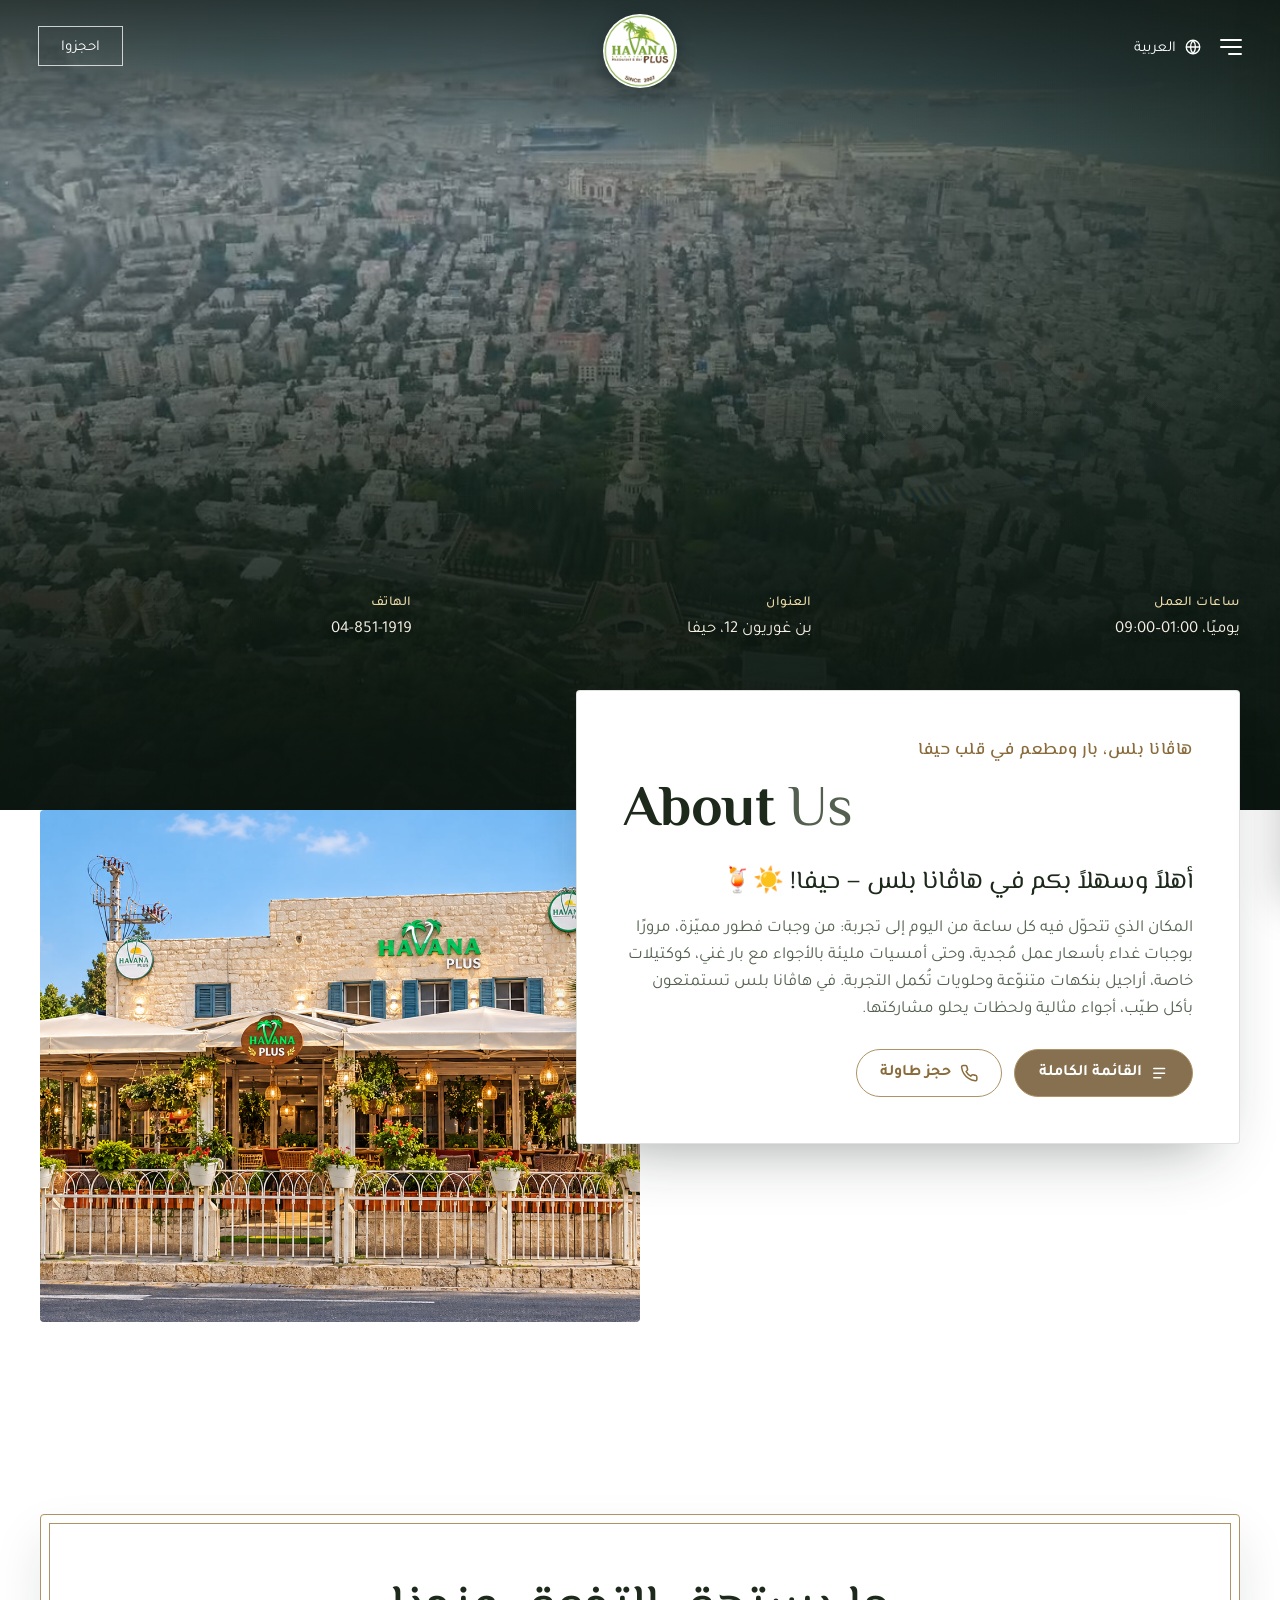
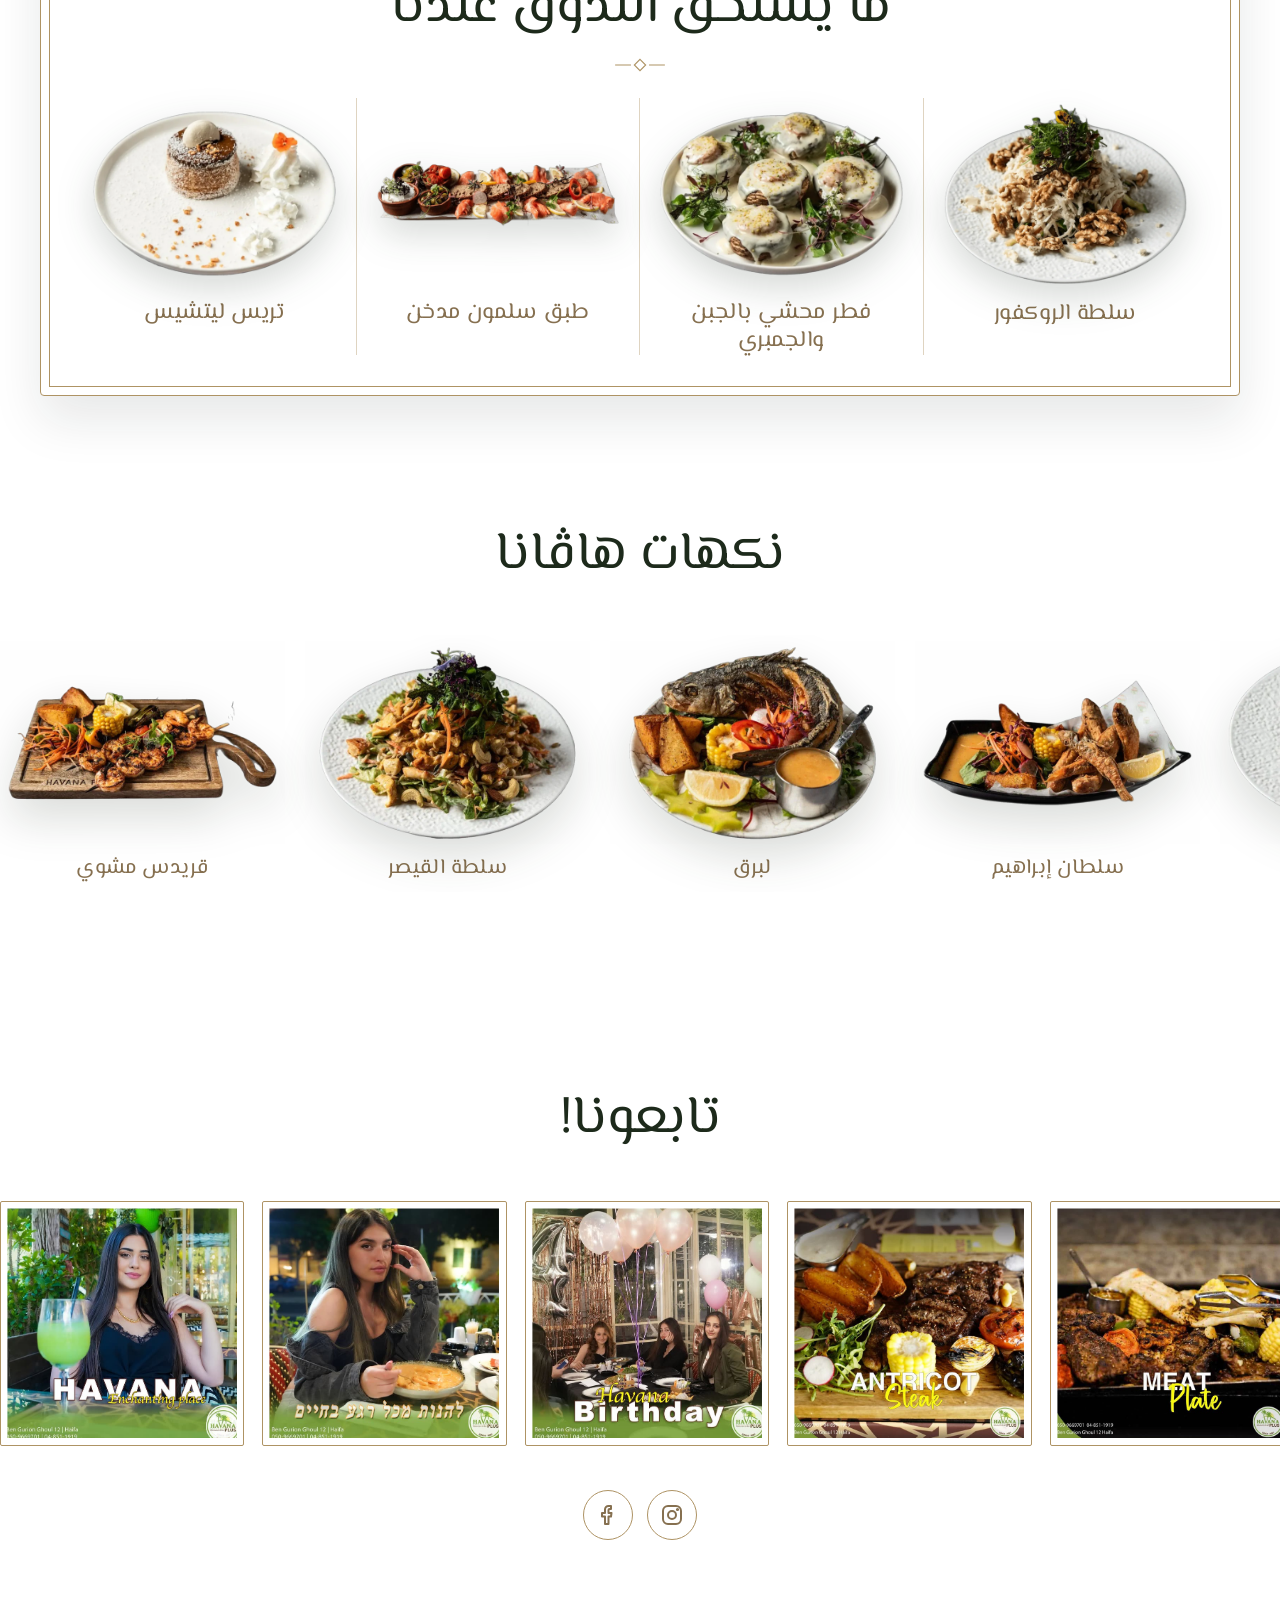
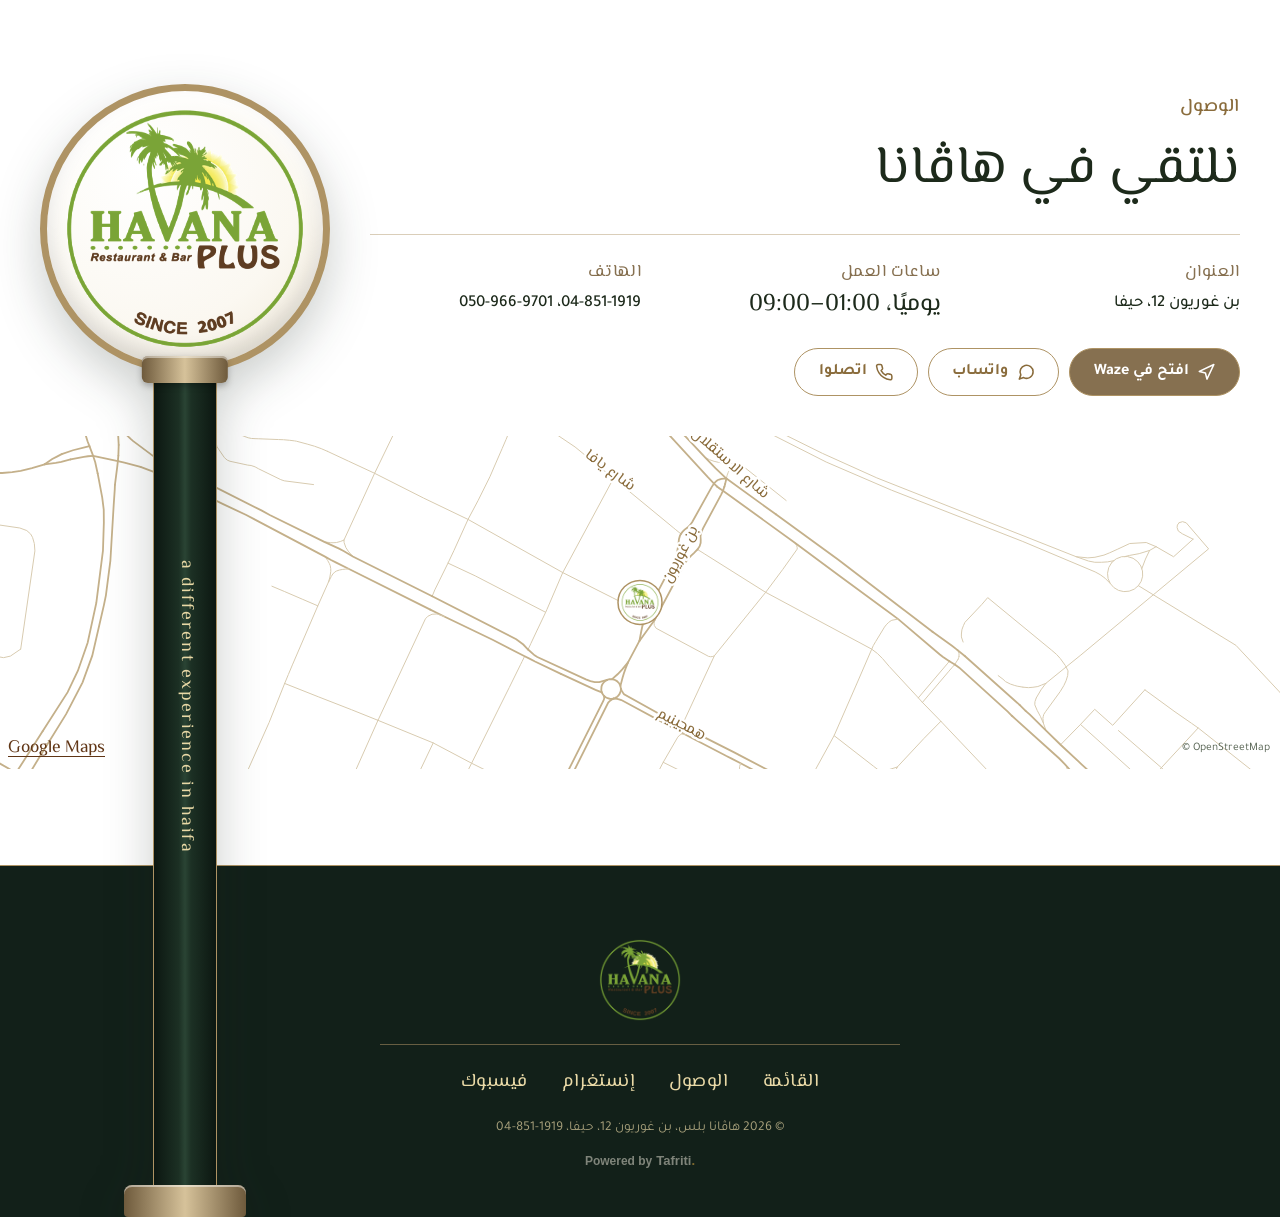
==== commit 53b122f0: "Powered by Tafriti: always in English, left-to-right on Hebrew and Arabic pages too Co-Authored-By: " ====
--- a/ar.html
+++ b/ar.html
@@ -740,7 +740,7 @@
     </nav>
     <p class="foot-fine">© 2026 هاڤانا بلس، بن غوريون 12، حيفا، <span class="ltr">04-851-1919</span></p>
   </div>
-  <div class="tf-powered" style="grid-column:1/-1;flex-basis:100%;width:100%;display:flex;justify-content:center;padding:14px 12px 6px;margin:0;border:0;background:none"><a href="https://tafriti.com/" target="_blank" rel="noopener" style="display:inline-flex;align-items:baseline;gap:4px;text-decoration:none;font:600 12px/1 Assistant,Arial,sans-serif;letter-spacing:0;text-transform:none;padding:0;border:0;border-radius:0;background:none;color:inherit;opacity:.6">بدعم من <bdi dir="ltr" style="font-weight:800;font-size:13px">Tafriti<span style="color:#C79A3B">.</span></bdi></a></div>
+  <div class="tf-powered" style="grid-column:1/-1;flex-basis:100%;width:100%;display:flex;justify-content:center;padding:14px 12px 6px;margin:0;border:0;background:none"><a href="https://tafriti.com/" target="_blank" rel="noopener" dir="ltr" style="display:inline-flex;align-items:baseline;gap:4px;text-decoration:none;font:600 12px/1 Assistant,Arial,sans-serif;letter-spacing:0;text-transform:none;padding:0;border:0;border-radius:0;background:none;color:inherit;opacity:.6">Powered by <bdi dir="ltr" style="font-weight:800;font-size:13px">Tafriti<span style="color:#C79A3B">.</span></bdi></a></div>
 </footer>
 
 <nav class="dock" aria-label="إجراءات سريعة">
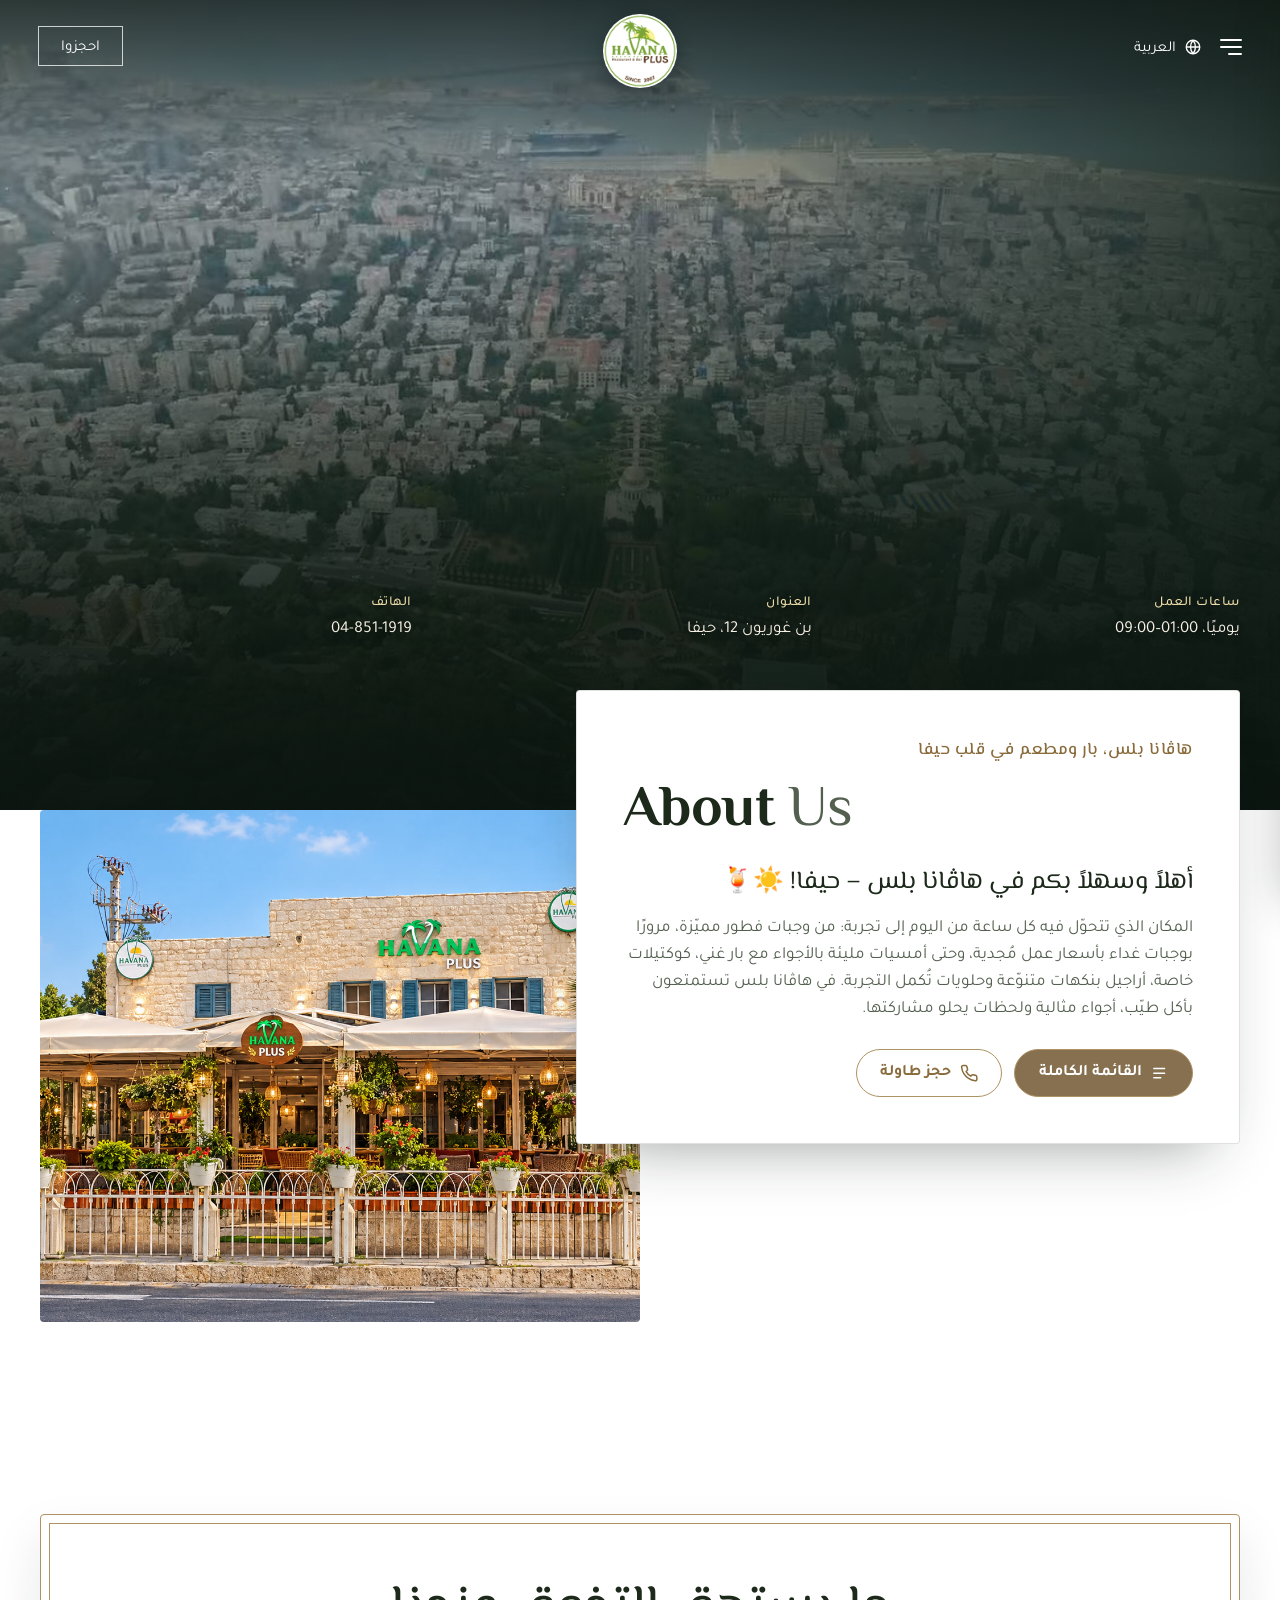
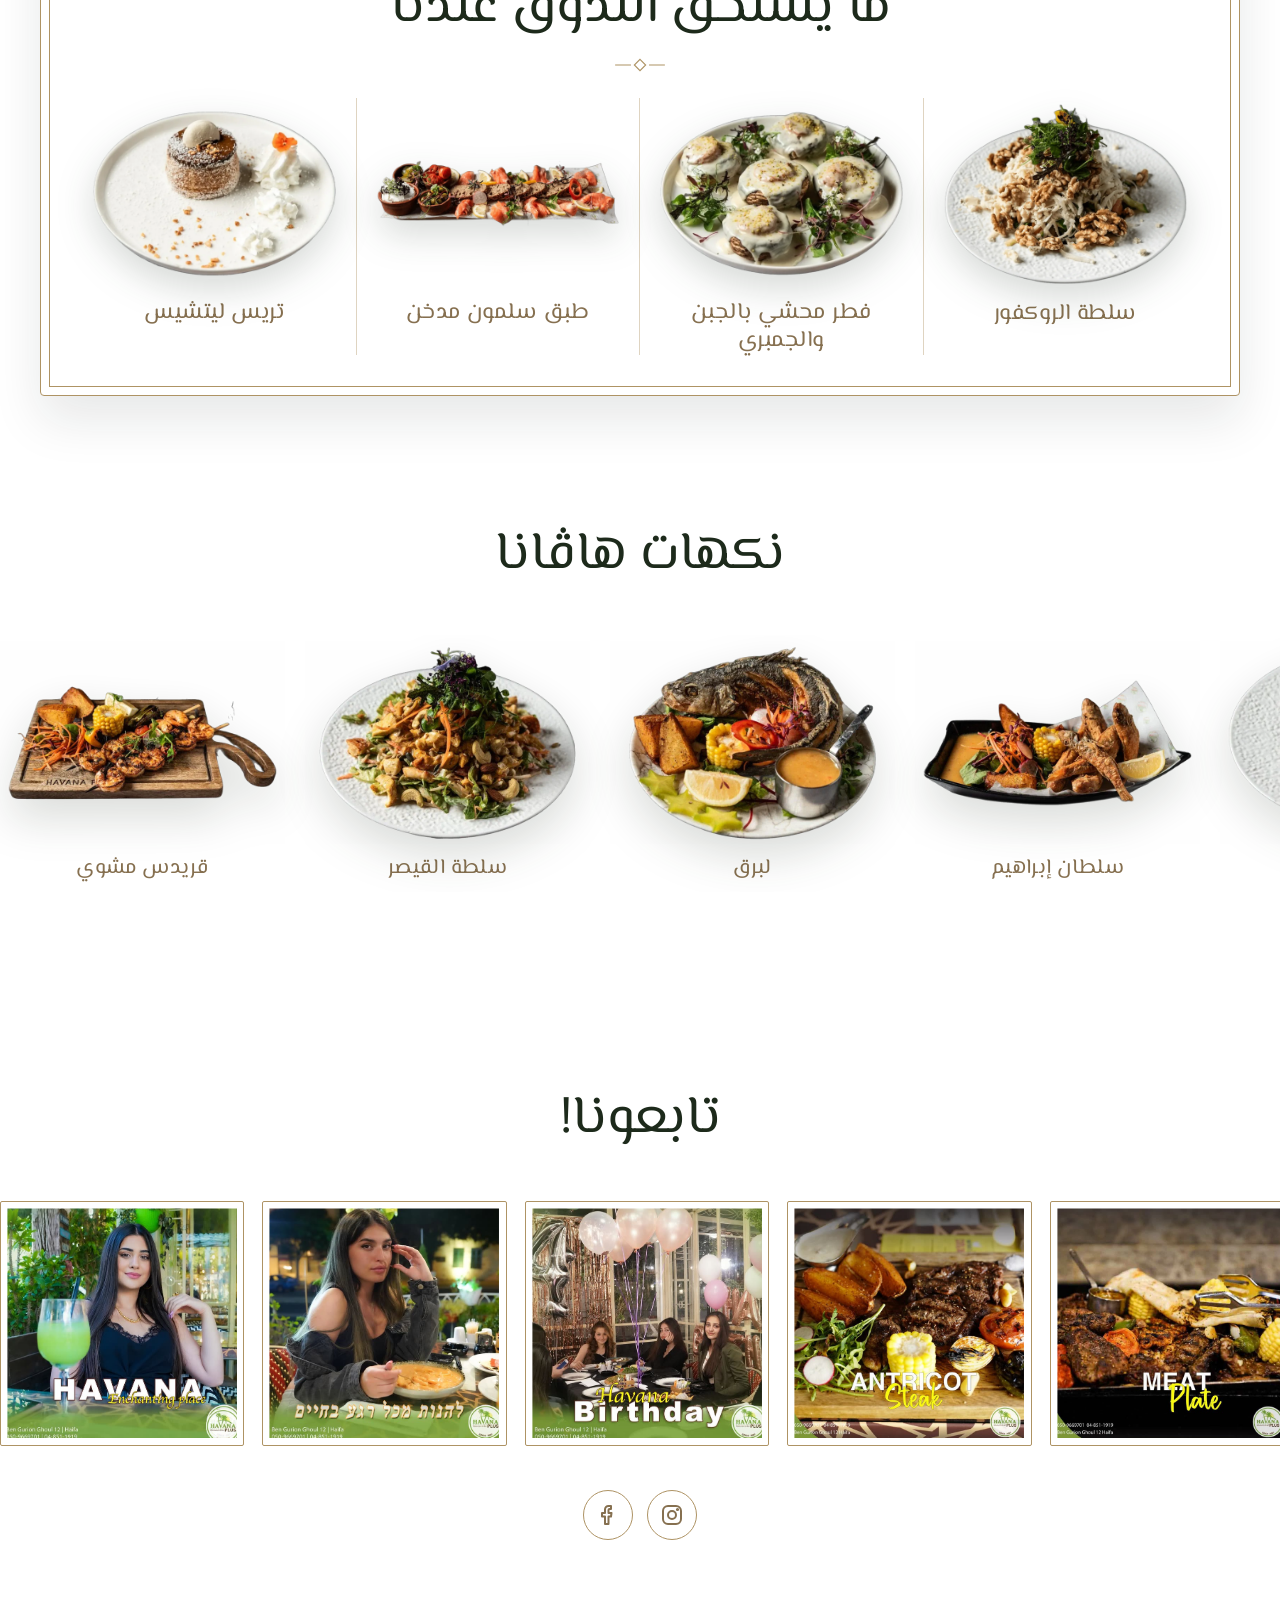
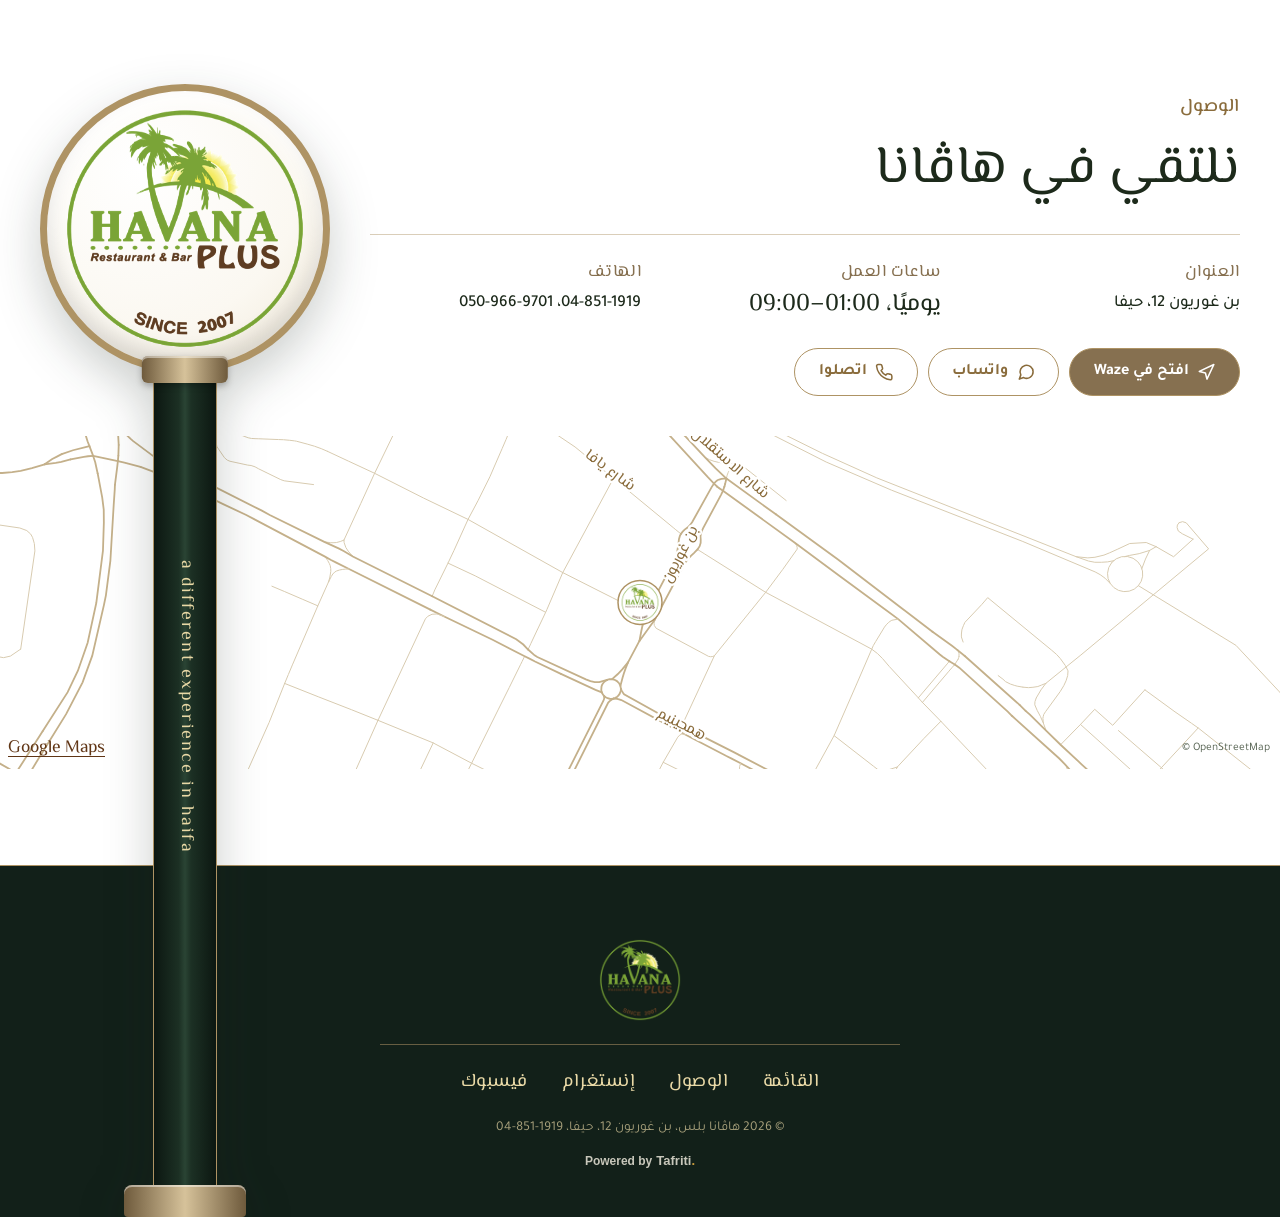
==== commit 52c3b55f: "Powered by Tafriti: full strength in the footer colour, no fade Co-Authored-By: Claude Opus 5.5 <nor" ====
--- a/ar.html
+++ b/ar.html
@@ -740,7 +740,7 @@
     </nav>
     <p class="foot-fine">© 2026 هاڤانا بلس، بن غوريون 12، حيفا، <span class="ltr">04-851-1919</span></p>
   </div>
-  <div class="tf-powered" style="grid-column:1/-1;flex-basis:100%;width:100%;display:flex;justify-content:center;padding:14px 12px 6px;margin:0;border:0;background:none"><a href="https://tafriti.com/" target="_blank" rel="noopener" dir="ltr" style="display:inline-flex;align-items:baseline;gap:4px;text-decoration:none;font:600 12px/1 Assistant,Arial,sans-serif;letter-spacing:0;text-transform:none;padding:0;border:0;border-radius:0;background:none;color:inherit;opacity:.6">Powered by <bdi dir="ltr" style="font-weight:800;font-size:13px">Tafriti<span style="color:#C79A3B">.</span></bdi></a></div>
+  <div class="tf-powered" style="grid-column:1/-1;flex-basis:100%;width:100%;display:flex;justify-content:center;padding:14px 12px 6px;margin:0;border:0;background:none"><a href="https://tafriti.com/" target="_blank" rel="noopener" dir="ltr" style="display:inline-flex;align-items:baseline;gap:4px;text-decoration:none;font:600 12px/1 Assistant,Arial,sans-serif;letter-spacing:0;text-transform:none;padding:0;border:0;border-radius:0;background:none;color:inherit">Powered by <bdi dir="ltr" style="font-weight:800;font-size:13px">Tafriti<span style="color:#C79A3B">.</span></bdi></a></div>
 </footer>
 
 <nav class="dock" aria-label="إجراءات سريعة">
